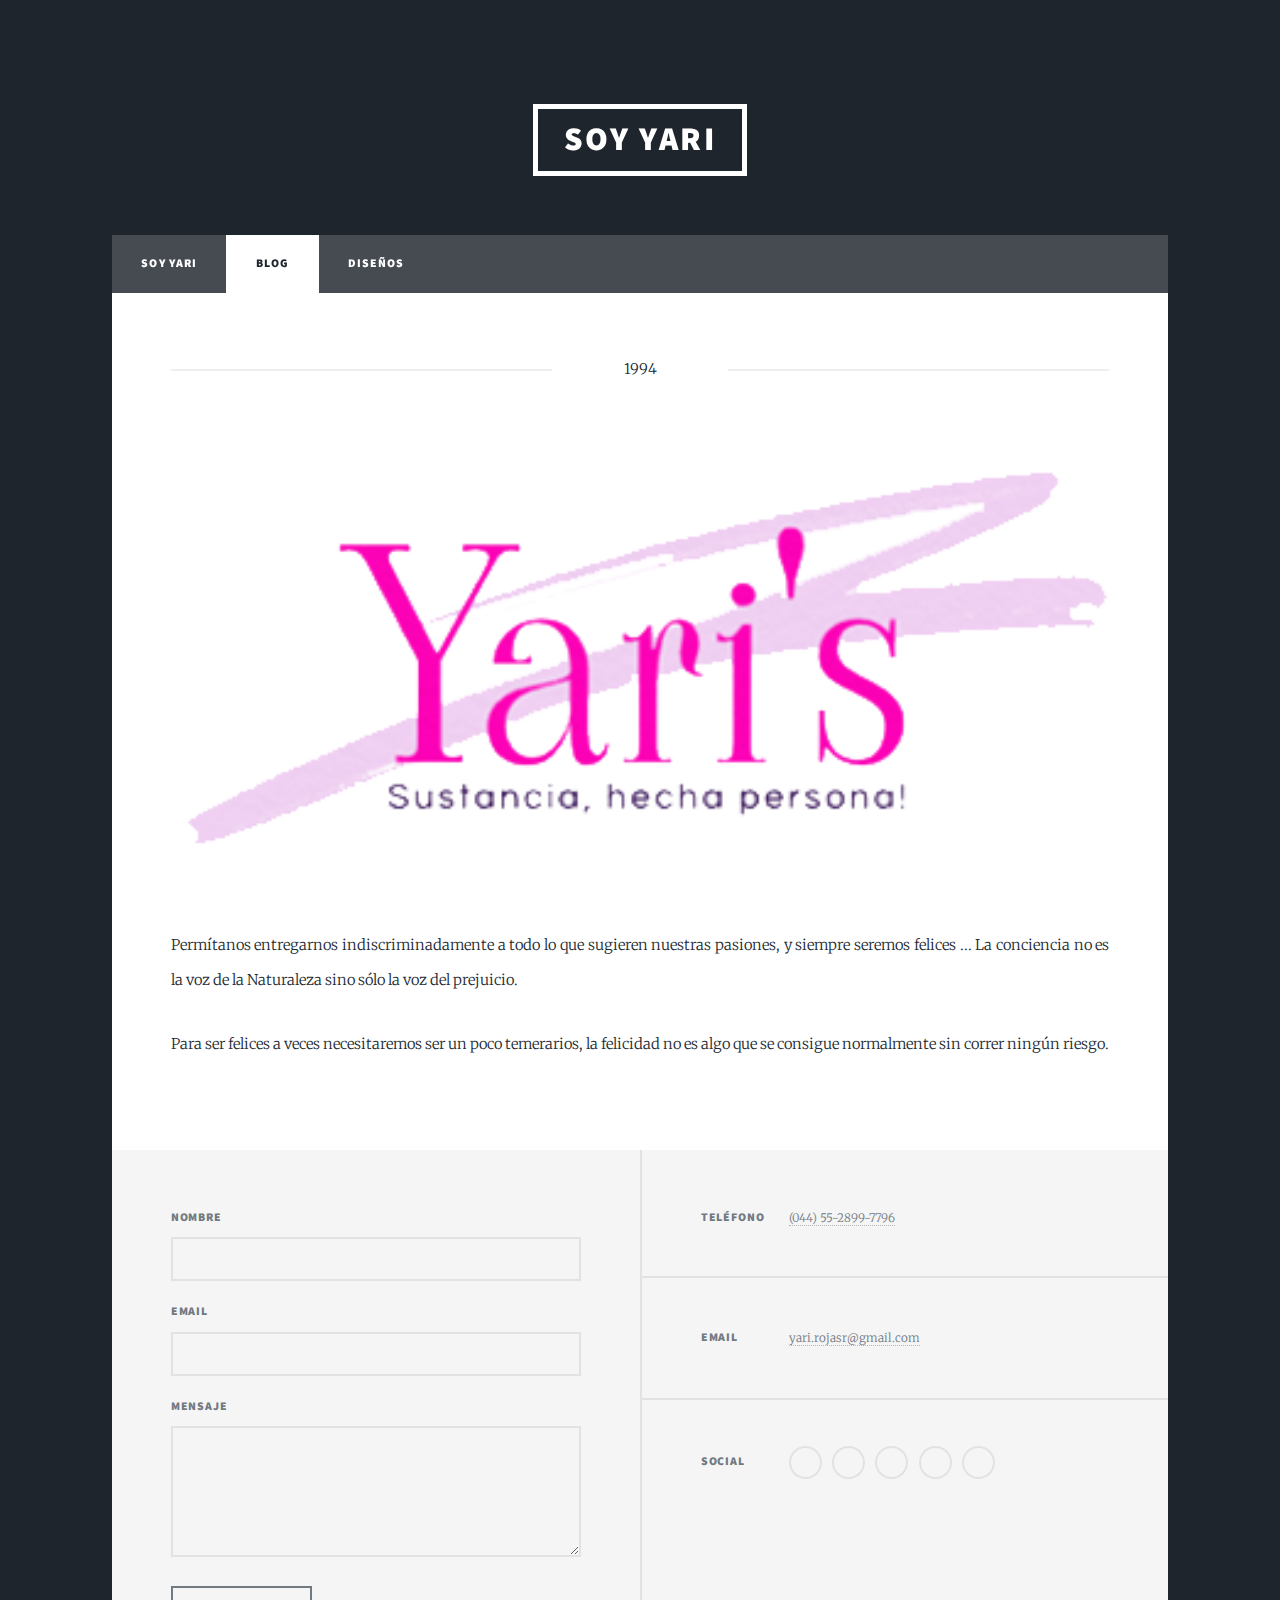
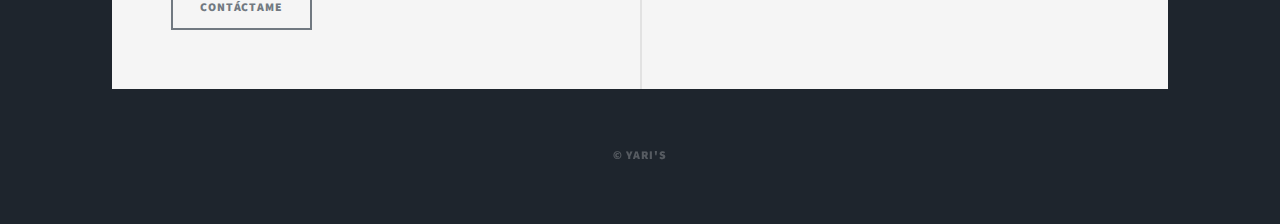
==== blog.html @ fb53e7fd "Add files via upload" ====
<!DOCTYPE HTML>
<html>
	<head>
		<title>Soy Yari</title>
		<meta charset="utf-8" />
		<meta name="viewport" content="width=device-width, initial-scale=1, user-scalable=no" />
		<link rel="stylesheet" href="assets/css/main.css" />
		<noscript><link rel="stylesheet" href="assets/css/noscript.css" /></noscript>
	</head>
	<body class="is-preload">

		<!-- Wrapper -->
			<div id="wrapper">

				<!-- Header -->
					<header id="header">
						<a href="index.html" class="logo">Soy Yari</a>
					</header>

				<!-- Nav -->
					<nav id="nav">
						<ul class="links">
							<li><a href="index.html">Soy Yari</a></li>
							<li class="active"><a href="blog.html">Blog</a></li>
							<li><a href="diseños.html">Diseños</a></li>
						</ul>
						<ul class="icons">
							<li><a href="https://www.instagram.com/rjs_yarii/" class="icon brands alt fa-instagram"><span class="label">Instagram</span></a></li>
							<li><a href="https://github.com/YariRojas" class="icon brands alt fa-github"><span class="label">GitHub</span></a></li>
							<li><a href=" https://wa.me/qr/IDJ75SAWPTVLC1" class="icon brands alt fa-whatsapp"><span class="label">WhatsApp</span></a></li>
						</ul>
					</nav>

				<!-- Main -->
					<div id="main">

						<!-- Post -->
							<section class="post">
								<header class="major">
									<span class="date">1994</span>
									</header>
								<div class="image main"><img src="./images/yaris logo.png" alt="" /></div>
								<p> Permítanos entregarnos indiscriminadamente a todo lo que sugieren nuestras pasiones, y siempre seremos felices ... La conciencia no es la voz de la Naturaleza sino sólo la voz del prejuicio.</p>
								<p>Para ser felices a veces necesitaremos ser un poco temerarios, la felicidad no es algo que se consigue normalmente sin correr ningún riesgo.</p>
							</section>

					</div>

<!-- Footer -->
<footer id="footer">
	<section>
		<form method="post" action="#">
			<div class="fields">
				<div class="field">
					<label for="name">Nombre</label>
					<input type="text" name="name" id="name" />
				</div>
				<div class="field">
					<label for="email">Email</label>
					<input type="text" name="email" id="email" />
				</div>
				<div class="field">
					<label for="message">Mensaje</label>
					<textarea name="message" id="message" rows="3"></textarea>
				</div>
			</div>
			<ul class="actions">
				<li><input type="submit" value="Contáctame" /></li>
			</ul>
		</form>
	</section>
	<section class="split contact">
		<section class="alt">
			<h3>Teléfono</h3>
			<p><a href="https://wa.me/qr/IDJ75SAWPTVLC1">(044) 55-2899-7796</a></p>
		</section>
		<section>
			<h3>Email</h3>
			<p><a href="#">yari.rojasr@gmail.com</a></p>
		</section>
		<section>
			<h3>Social</h3>
			<ul class="icons alt">
				<li><a href="https://twitter.com/RjsYarii?t=cbR0W4nwHqEudEs9eRpXYw&s=08 " class="icon brands alt fa-twitter"><span class="label">Twitter</span></a></li>
				<li><a href="https://www.facebook.com/YariRjs/" class="icon brands alt fa-facebook-f"><span class="label">Facebook</span></a></li>
				<li><a href="https://www.instagram.com/rjs_yarii/" class="icon brands alt fa-instagram"><span class="label">Instagram</span></a></li>
				<li><a href="https://github.com/YariRojas" class="icon brands alt fa-github"><span class="label">GitHub</span></a></li>
				<li><a href="https://www.linkedin.com/in/yaritza-lizzet-rojas-rojas-984300281/" class="icon brands alt fa-linkedin"><span class="label">LinkedIn</span></a></li>
			</ul>
		</section>
	</section>
</footer>

<!-- Copyright -->
<div id="copyright">
	<ul><li>&copy; Yari's</li></ul>
</div>

</div>

		<!-- Scripts -->
			<script src="assets/js/jquery.min.js"></script>
			<script src="assets/js/jquery.scrollex.min.js"></script>
			<script src="assets/js/jquery.scrolly.min.js"></script>
			<script src="assets/js/browser.min.js"></script>
			<script src="assets/js/breakpoints.min.js"></script>
			<script src="assets/js/util.js"></script>
			<script src="assets/js/main.js"></script>

	</body>
</html>
---- assets/css/main.css ----
@import url(fontawesome-all.min.css);
@import url("https://fonts.googleapis.com/css?family=Merriweather:300,700,300italic,700italic|Source+Sans+Pro:900");


html, body, div, span, applet, object,
iframe, h1, h2, h3, h4, h5, h6, p, blockquote,
pre, a, abbr, acronym, address, big, cite,
code, del, dfn, em, img, ins, kbd, q, s, samp,
small, strike, strong, sub, sup, tt, var, b,
u, i, center, dl, dt, dd, ol, ul, li, fieldset,
form, label, legend, table, caption, tbody,
tfoot, thead, tr, th, td, article, aside,
canvas, details, embed, figure, figcaption,
footer, header, hgroup, menu, nav, output, ruby,
section, summary, time, mark, audio, video {
	margin: 0;
	padding: 0;
	border: 0;
	font-size: 100%;
	font: inherit;
	vertical-align: baseline;}

article, aside, details, figcaption, figure,
footer, header, hgroup, menu, nav, section {
	display: block;}

body {
	line-height: 1;
}

ol, ul {
	list-style: none;
}

blockquote, q {
	quotes: none;
}

	blockquote:before, blockquote:after, q:before, q:after {
		content: '';
		content: none;
	}

table {
	border-collapse: collapse;
	border-spacing: 0;
}

body {
	-webkit-text-size-adjust: none;
}

mark {
	background-color: transparent;
	color: inherit;
}

input::-moz-focus-inner {
	border: 0;
	padding: 0;
}

input, select, textarea {
	-moz-appearance: none;
	-webkit-appearance: none;
	-ms-appearance: none;
	appearance: none;
}

/* Basic */

	@-ms-viewport {
		width: device-width;
	}

	body {
		-ms-overflow-style: scrollbar;
	}

	@media screen and (max-width: 480px) {

		html, body {
			min-width: 320px;
		}

	}

	html {
		box-sizing: border-box;
	}

	*, *:before, *:after {
		box-sizing: inherit;
	}

	body {
		background-color: #1e252d;
	}

		body.is-preload *, body.is-preload *:before, body.is-preload *:after {
			-moz-animation: none !important;
			-webkit-animation: none !important;
			-ms-animation: none !important;
			animation: none !important;
			-moz-transition: none !important;
			-webkit-transition: none !important;
			-ms-transition: none !important;
			transition: none !important;
		}

/* Type */

	html {
		font-size: 16pt;
	}

		@media screen and (max-width: 1680px) {

			html {
				font-size: 12pt;
			}

		}

		@media screen and (max-width: 1280px) {

			html {
				font-size: 11pt;
			}

		}

		@media screen and (max-width: 360px) {

			html {
				font-size: 10pt;
			}

		}

	body {
		color: #212931;
	}

	body, input, select, textarea {
		font-family: "Merriweather", Georgia, serif;
		font-weight: 300;
		font-size: 1rem;
		line-height: 2.375;
	}

	a {
		-moz-transition: color 0.2s ease-in-out, background-color 0.2s ease-in-out, border-color 0.2s ease-in-out, box-shadow 0.2s ease-in-out;
		-webkit-transition: color 0.2s ease-in-out, background-color 0.2s ease-in-out, border-color 0.2s ease-in-out, box-shadow 0.2s ease-in-out;
		-ms-transition: color 0.2s ease-in-out, background-color 0.2s ease-in-out, border-color 0.2s ease-in-out, box-shadow 0.2s ease-in-out;
		transition: color 0.2s ease-in-out, background-color 0.2s ease-in-out, border-color 0.2s ease-in-out, box-shadow 0.2s ease-in-out;
		border-bottom: dotted 1px;
		text-decoration: none;
	}

		a:hover {
			border-bottom-color: transparent;
		}

	strong, b {
		font-weight: 600;
	}

	em, i {
		font-style: italic;
	}

	p {
		text-align: justify;
		margin: 0 0 2rem 0;
	}

	h1, h2, h3, h4, h5, h6 {
		font-family: "Source Sans Pro", Helvetica, sans-serif;
		font-weight: 900;
		line-height: 1.5;
		letter-spacing: 0.075em;
		text-transform: uppercase;
		margin: 0 0 1rem 0;
	}

		h1 a, h2 a, h3 a, h4 a, h5 a, h6 a {
			border-bottom: 0;
			color: inherit;
			text-decoration: none;
		}

	h1 {
		font-size: 4rem;
		line-height: 1.1;
		margin: 0 0 2rem 0;
	}

	h2 {
		font-size: 1.75rem;
		line-height: 1.3;
		margin: 0 0 1.5rem 0;
	}

	h3 {
		font-size: 1.25rem;
		margin: 0 0 1.5rem 0;
	}

	h4 {
		font-size: 1rem;
	}

	h5 {
		font-size: 0.9rem;
	}

	h6 {
		font-size: 0.8rem;
	}

	sub {
		font-size: 0.8rem;
		position: relative;
		top: 0.5rem;
	}

	sup {
		font-size: 0.8rem;
		position: relative;
		top: -0.5rem;
	}

	blockquote {
		border-left: solid 4px;
		font-style: italic;
		margin: 0 0 2rem 0;
		padding: 0.5rem 0 0.5rem 2rem;
	}

	code {
		border: solid 2px;
		font-family: "Courier New", monospace;
		font-size: 0.9rem;
		margin: 0 0.25rem;
		padding: 0.25rem 0.65rem;
	}

	pre {
		-webkit-overflow-scrolling: touch;
		font-family: "Courier New", monospace;
		font-size: 0.9rem;
		margin: 0 0 2rem 0;
	}

		pre code {
			display: block;
			line-height: 1.75;
			padding: 1rem 1.5rem;
			overflow-x: auto;
		}

	hr {
		border: 0;
		border-bottom: solid 2px;
		margin: 3rem 0;
	}

		hr.major {
			margin: 5rem 0;
		}

	.align-left {
		text-align: left;
	}

	.align-center {
		text-align: center;
	}

	.align-right {
		text-align: right;
	}

	input, select, textarea {
		color: #212931;
	}

	a {
		color: #212931;
		border-bottom-color: rgba(33, 41, 49, 0.5);
	}

		a:hover {
			border-bottom-color: transparent;
			color: #18bfef !important;
		}

	strong, b {
		color: #212931;
	}

	h1, h2, h3, h4, h5, h6 {
		color: #212931;
	}

	blockquote {
		border-left-color: #eeeeee;
	}

	code {
		background: rgba(220, 220, 220, 0.25);
		border-color: #eeeeee;
	}

	hr {
		border-bottom-color: #eeeeee;
	}

/* Row */

	.row {
		display: flex;
		flex-wrap: wrap;
		box-sizing: border-box;
		align-items: stretch;
	}

		.row > * {
			box-sizing: border-box;
		}

		.row.gtr-uniform > * > :last-child {
			margin-bottom: 0;
		}

		.row.aln-left {
			justify-content: flex-start;
		}

		.row.aln-center {
			justify-content: center;
		}

		.row.aln-right {
			justify-content: flex-end;
		}

		.row.aln-top {
			align-items: flex-start;
		}

		.row.aln-middle {
			align-items: center;
		}

		.row.aln-bottom {
			align-items: flex-end;
		}

		.row > .imp {
			order: -1;
		}

		.row > .col-1 {
			width: 8.33333%;
		}

		.row > .off-1 {
			margin-left: 8.33333%;
		}

		.row > .col-2 {
			width: 16.66667%;
		}

		.row > .off-2 {
			margin-left: 16.66667%;
		}

		.row > .col-3 {
			width: 25%;
		}

		.row > .off-3 {
			margin-left: 25%;
		}

		.row > .col-4 {
			width: 33.33333%;
		}

		.row > .off-4 {
			margin-left: 33.33333%;
		}

		.row > .col-5 {
			width: 41.66667%;
		}

		.row > .off-5 {
			margin-left: 41.66667%;
		}

		.row > .col-6 {
			width: 50%;
		}

		.row > .off-6 {
			margin-left: 50%;
		}

		.row > .col-7 {
			width: 58.33333%;
		}

		.row > .off-7 {
			margin-left: 58.33333%;
		}

		.row > .col-8 {
			width: 66.66667%;
		}

		.row > .off-8 {
			margin-left: 66.66667%;
		}

		.row > .col-9 {
			width: 75%;
		}

		.row > .off-9 {
			margin-left: 75%;
		}

		.row > .col-10 {
			width: 83.33333%;
		}

		.row > .off-10 {
			margin-left: 83.33333%;
		}

		.row > .col-11 {
			width: 91.66667%;
		}

		.row > .off-11 {
			margin-left: 91.66667%;
		}

		.row > .col-12 {
			width: 100%;
		}

		.row > .off-12 {
			margin-left: 100%;
		}

		.row.gtr-0 {
			margin-top: 0;
			margin-left: 0rem;
		}

			.row.gtr-0 > * {
				padding: 0 0 0 0rem;
			}

			.row.gtr-0.gtr-uniform {
				margin-top: 0rem;
			}

				.row.gtr-0.gtr-uniform > * {
					padding-top: 0rem;
				}

		.row.gtr-25 {
			margin-top: 0;
			margin-left: -0.375rem;
		}

			.row.gtr-25 > * {
				padding: 0 0 0 0.375rem;
			}

			.row.gtr-25.gtr-uniform {
				margin-top: -0.375rem;
			}

				.row.gtr-25.gtr-uniform > * {
					padding-top: 0.375rem;
				}

		.row.gtr-50 {
			margin-top: 0;
			margin-left: -0.75rem;
		}

			.row.gtr-50 > * {
				padding: 0 0 0 0.75rem;
			}

			.row.gtr-50.gtr-uniform {
				margin-top: -0.75rem;
			}

				.row.gtr-50.gtr-uniform > * {
					padding-top: 0.75rem;
				}

		.row {
			margin-top: 0;
			margin-left: -1.5rem;
		}

			.row > * {
				padding: 0 0 0 1.5rem;
			}

			.row.gtr-uniform {
				margin-top: -1.5rem;
			}

				.row.gtr-uniform > * {
					padding-top: 1.5rem;
				}

		.row.gtr-150 {
			margin-top: 0;
			margin-left: -2.25rem;
		}

			.row.gtr-150 > * {
				padding: 0 0 0 2.25rem;
			}

			.row.gtr-150.gtr-uniform {
				margin-top: -2.25rem;
			}

				.row.gtr-150.gtr-uniform > * {
					padding-top: 2.25rem;
				}

		.row.gtr-200 {
			margin-top: 0;
			margin-left: -3rem;
		}

			.row.gtr-200 > * {
				padding: 0 0 0 3rem;
			}

			.row.gtr-200.gtr-uniform {
				margin-top: -3rem;
			}

				.row.gtr-200.gtr-uniform > * {
					padding-top: 3rem;
				}

		@media screen and (max-width: 1680px) {

			.row {
				display: flex;
				flex-wrap: wrap;
				box-sizing: border-box;
				align-items: stretch;
			}

				.row > * {
					box-sizing: border-box;
				}

				.row.gtr-uniform > * > :last-child {
					margin-bottom: 0;
				}

				.row.aln-left {
					justify-content: flex-start;
				}

				.row.aln-center {
					justify-content: center;
				}

				.row.aln-right {
					justify-content: flex-end;
				}

				.row.aln-top {
					align-items: flex-start;
				}

				.row.aln-middle {
					align-items: center;
				}

				.row.aln-bottom {
					align-items: flex-end;
				}

				.row > .imp-xlarge {
					order: -1;
				}

				.row > .col-1-xlarge {
					width: 8.33333%;
				}

				.row > .off-1-xlarge {
					margin-left: 8.33333%;
				}

				.row > .col-2-xlarge {
					width: 16.66667%;
				}

				.row > .off-2-xlarge {
					margin-left: 16.66667%;
				}

				.row > .col-3-xlarge {
					width: 25%;
				}

				.row > .off-3-xlarge {
					margin-left: 25%;
				}

				.row > .col-4-xlarge {
					width: 33.33333%;
				}

				.row > .off-4-xlarge {
					margin-left: 33.33333%;
				}

				.row > .col-5-xlarge {
					width: 41.66667%;
				}

				.row > .off-5-xlarge {
					margin-left: 41.66667%;
				}

				.row > .col-6-xlarge {
					width: 50%;
				}

				.row > .off-6-xlarge {
					margin-left: 50%;
				}

				.row > .col-7-xlarge {
					width: 58.33333%;
				}

				.row > .off-7-xlarge {
					margin-left: 58.33333%;
				}

				.row > .col-8-xlarge {
					width: 66.66667%;
				}

				.row > .off-8-xlarge {
					margin-left: 66.66667%;
				}

				.row > .col-9-xlarge {
					width: 75%;
				}

				.row > .off-9-xlarge {
					margin-left: 75%;
				}

				.row > .col-10-xlarge {
					width: 83.33333%;
				}

				.row > .off-10-xlarge {
					margin-left: 83.33333%;
				}

				.row > .col-11-xlarge {
					width: 91.66667%;
				}

				.row > .off-11-xlarge {
					margin-left: 91.66667%;
				}

				.row > .col-12-xlarge {
					width: 100%;
				}

				.row > .off-12-xlarge {
					margin-left: 100%;
				}

				.row.gtr-0 {
					margin-top: 0;
					margin-left: 0rem;
				}

					.row.gtr-0 > * {
						padding: 0 0 0 0rem;
					}

					.row.gtr-0.gtr-uniform {
						margin-top: 0rem;
					}

						.row.gtr-0.gtr-uniform > * {
							padding-top: 0rem;
						}

				.row.gtr-25 {
					margin-top: 0;
					margin-left: -0.375rem;
				}

					.row.gtr-25 > * {
						padding: 0 0 0 0.375rem;
					}

					.row.gtr-25.gtr-uniform {
						margin-top: -0.375rem;
					}

						.row.gtr-25.gtr-uniform > * {
							padding-top: 0.375rem;
						}

				.row.gtr-50 {
					margin-top: 0;
					margin-left: -0.75rem;
				}

					.row.gtr-50 > * {
						padding: 0 0 0 0.75rem;
					}

					.row.gtr-50.gtr-uniform {
						margin-top: -0.75rem;
					}

						.row.gtr-50.gtr-uniform > * {
							padding-top: 0.75rem;
						}

				.row {
					margin-top: 0;
					margin-left: -1.5rem;
				}

					.row > * {
						padding: 0 0 0 1.5rem;
					}

					.row.gtr-uniform {
						margin-top: -1.5rem;
					}

						.row.gtr-uniform > * {
							padding-top: 1.5rem;
						}

				.row.gtr-150 {
					margin-top: 0;
					margin-left: -2.25rem;
				}

					.row.gtr-150 > * {
						padding: 0 0 0 2.25rem;
					}

					.row.gtr-150.gtr-uniform {
						margin-top: -2.25rem;
					}

						.row.gtr-150.gtr-uniform > * {
							padding-top: 2.25rem;
						}

				.row.gtr-200 {
					margin-top: 0;
					margin-left: -3rem;
				}

					.row.gtr-200 > * {
						padding: 0 0 0 3rem;
					}

					.row.gtr-200.gtr-uniform {
						margin-top: -3rem;
					}

						.row.gtr-200.gtr-uniform > * {
							padding-top: 3rem;
						}

		}

		@media screen and (max-width: 1280px) {

			.row {
				display: flex;
				flex-wrap: wrap;
				box-sizing: border-box;
				align-items: stretch;
			}

				.row > * {
					box-sizing: border-box;
				}

				.row.gtr-uniform > * > :last-child {
					margin-bottom: 0;
				}

				.row.aln-left {
					justify-content: flex-start;
				}

				.row.aln-center {
					justify-content: center;
				}

				.row.aln-right {
					justify-content: flex-end;
				}

				.row.aln-top {
					align-items: flex-start;
				}

				.row.aln-middle {
					align-items: center;
				}

				.row.aln-bottom {
					align-items: flex-end;
				}

				.row > .imp-large {
					order: -1;
				}

				.row > .col-1-large {
					width: 8.33333%;
				}

				.row > .off-1-large {
					margin-left: 8.33333%;
				}

				.row > .col-2-large {
					width: 16.66667%;
				}

				.row > .off-2-large {
					margin-left: 16.66667%;
				}

				.row > .col-3-large {
					width: 25%;
				}

				.row > .off-3-large {
					margin-left: 25%;
				}

				.row > .col-4-large {
					width: 33.33333%;
				}

				.row > .off-4-large {
					margin-left: 33.33333%;
				}

				.row > .col-5-large {
					width: 41.66667%;
				}

				.row > .off-5-large {
					margin-left: 41.66667%;
				}

				.row > .col-6-large {
					width: 50%;
				}

				.row > .off-6-large {
					margin-left: 50%;
				}

				.row > .col-7-large {
					width: 58.33333%;
				}

				.row > .off-7-large {
					margin-left: 58.33333%;
				}

				.row > .col-8-large {
					width: 66.66667%;
				}

				.row > .off-8-large {
					margin-left: 66.66667%;
				}

				.row > .col-9-large {
					width: 75%;
				}

				.row > .off-9-large {
					margin-left: 75%;
				}

				.row > .col-10-large {
					width: 83.33333%;
				}

				.row > .off-10-large {
					margin-left: 83.33333%;
				}

				.row > .col-11-large {
					width: 91.66667%;
				}

				.row > .off-11-large {
					margin-left: 91.66667%;
				}

				.row > .col-12-large {
					width: 100%;
				}

				.row > .off-12-large {
					margin-left: 100%;
				}

				.row.gtr-0 {
					margin-top: 0;
					margin-left: 0rem;
				}

					.row.gtr-0 > * {
						padding: 0 0 0 0rem;
					}

					.row.gtr-0.gtr-uniform {
						margin-top: 0rem;
					}

						.row.gtr-0.gtr-uniform > * {
							padding-top: 0rem;
						}

				.row.gtr-25 {
					margin-top: 0;
					margin-left: -0.375rem;
				}

					.row.gtr-25 > * {
						padding: 0 0 0 0.375rem;
					}

					.row.gtr-25.gtr-uniform {
						margin-top: -0.375rem;
					}

						.row.gtr-25.gtr-uniform > * {
							padding-top: 0.375rem;
						}

				.row.gtr-50 {
					margin-top: 0;
					margin-left: -0.75rem;
				}

					.row.gtr-50 > * {
						padding: 0 0 0 0.75rem;
					}

					.row.gtr-50.gtr-uniform {
						margin-top: -0.75rem;
					}

						.row.gtr-50.gtr-uniform > * {
							padding-top: 0.75rem;
						}

				.row {
					margin-top: 0;
					margin-left: -1.5rem;
				}

					.row > * {
						padding: 0 0 0 1.5rem;
					}

					.row.gtr-uniform {
						margin-top: -1.5rem;
					}

						.row.gtr-uniform > * {
							padding-top: 1.5rem;
						}

				.row.gtr-150 {
					margin-top: 0;
					margin-left: -2.25rem;
				}

					.row.gtr-150 > * {
						padding: 0 0 0 2.25rem;
					}

					.row.gtr-150.gtr-uniform {
						margin-top: -2.25rem;
					}

						.row.gtr-150.gtr-uniform > * {
							padding-top: 2.25rem;
						}

				.row.gtr-200 {
					margin-top: 0;
					margin-left: -3rem;
				}

					.row.gtr-200 > * {
						padding: 0 0 0 3rem;
					}

					.row.gtr-200.gtr-uniform {
						margin-top: -3rem;
					}

						.row.gtr-200.gtr-uniform > * {
							padding-top: 3rem;
						}

		}

		@media screen and (max-width: 980px) {

			.row {
				display: flex;
				flex-wrap: wrap;
				box-sizing: border-box;
				align-items: stretch;
			}

				.row > * {
					box-sizing: border-box;
				}

				.row.gtr-uniform > * > :last-child {
					margin-bottom: 0;
				}

				.row.aln-left {
					justify-content: flex-start;
				}

				.row.aln-center {
					justify-content: center;
				}

				.row.aln-right {
					justify-content: flex-end;
				}

				.row.aln-top {
					align-items: flex-start;
				}

				.row.aln-middle {
					align-items: center;
				}

				.row.aln-bottom {
					align-items: flex-end;
				}

				.row > .imp-medium {
					order: -1;
				}

				.row > .col-1-medium {
					width: 8.33333%;
				}

				.row > .off-1-medium {
					margin-left: 8.33333%;
				}

				.row > .col-2-medium {
					width: 16.66667%;
				}

				.row > .off-2-medium {
					margin-left: 16.66667%;
				}

				.row > .col-3-medium {
					width: 25%;
				}

				.row > .off-3-medium {
					margin-left: 25%;
				}

				.row > .col-4-medium {
					width: 33.33333%;
				}

				.row > .off-4-medium {
					margin-left: 33.33333%;
				}

				.row > .col-5-medium {
					width: 41.66667%;
				}

				.row > .off-5-medium {
					margin-left: 41.66667%;
				}

				.row > .col-6-medium {
					width: 50%;
				}

				.row > .off-6-medium {
					margin-left: 50%;
				}

				.row > .col-7-medium {
					width: 58.33333%;
				}

				.row > .off-7-medium {
					margin-left: 58.33333%;
				}

				.row > .col-8-medium {
					width: 66.66667%;
				}

				.row > .off-8-medium {
					margin-left: 66.66667%;
				}

				.row > .col-9-medium {
					width: 75%;
				}

				.row > .off-9-medium {
					margin-left: 75%;
				}

				.row > .col-10-medium {
					width: 83.33333%;
				}

				.row > .off-10-medium {
					margin-left: 83.33333%;
				}

				.row > .col-11-medium {
					width: 91.66667%;
				}

				.row > .off-11-medium {
					margin-left: 91.66667%;
				}

				.row > .col-12-medium {
					width: 100%;
				}

				.row > .off-12-medium {
					margin-left: 100%;
				}

				.row.gtr-0 {
					margin-top: 0;
					margin-left: 0rem;
				}

					.row.gtr-0 > * {
						padding: 0 0 0 0rem;
					}

					.row.gtr-0.gtr-uniform {
						margin-top: 0rem;
					}

						.row.gtr-0.gtr-uniform > * {
							padding-top: 0rem;
						}

				.row.gtr-25 {
					margin-top: 0;
					margin-left: -0.375rem;
				}

					.row.gtr-25 > * {
						padding: 0 0 0 0.375rem;
					}

					.row.gtr-25.gtr-uniform {
						margin-top: -0.375rem;
					}

						.row.gtr-25.gtr-uniform > * {
							padding-top: 0.375rem;
						}

				.row.gtr-50 {
					margin-top: 0;
					margin-left: -0.75rem;
				}

					.row.gtr-50 > * {
						padding: 0 0 0 0.75rem;
					}

					.row.gtr-50.gtr-uniform {
						margin-top: -0.75rem;
					}

						.row.gtr-50.gtr-uniform > * {
							padding-top: 0.75rem;
						}

				.row {
					margin-top: 0;
					margin-left: -1.5rem;
				}

					.row > * {
						padding: 0 0 0 1.5rem;
					}

					.row.gtr-uniform {
						margin-top: -1.5rem;
					}

						.row.gtr-uniform > * {
							padding-top: 1.5rem;
						}

				.row.gtr-150 {
					margin-top: 0;
					margin-left: -2.25rem;
				}

					.row.gtr-150 > * {
						padding: 0 0 0 2.25rem;
					}

					.row.gtr-150.gtr-uniform {
						margin-top: -2.25rem;
					}

						.row.gtr-150.gtr-uniform > * {
							padding-top: 2.25rem;
						}

				.row.gtr-200 {
					margin-top: 0;
					margin-left: -3rem;
				}

					.row.gtr-200 > * {
						padding: 0 0 0 3rem;
					}

					.row.gtr-200.gtr-uniform {
						margin-top: -3rem;
					}

						.row.gtr-200.gtr-uniform > * {
							padding-top: 3rem;
						}

		}

		@media screen and (max-width: 736px) {

			.row {
				display: flex;
				flex-wrap: wrap;
				box-sizing: border-box;
				align-items: stretch;
			}

				.row > * {
					box-sizing: border-box;
				}

				.row.gtr-uniform > * > :last-child {
					margin-bottom: 0;
				}

				.row.aln-left {
					justify-content: flex-start;
				}

				.row.aln-center {
					justify-content: center;
				}

				.row.aln-right {
					justify-content: flex-end;
				}

				.row.aln-top {
					align-items: flex-start;
				}

				.row.aln-middle {
					align-items: center;
				}

				.row.aln-bottom {
					align-items: flex-end;
				}

				.row > .imp-small {
					order: -1;
				}

				.row > .col-1-small {
					width: 8.33333%;
				}

				.row > .off-1-small {
					margin-left: 8.33333%;
				}

				.row > .col-2-small {
					width: 16.66667%;
				}

				.row > .off-2-small {
					margin-left: 16.66667%;
				}

				.row > .col-3-small {
					width: 25%;
				}

				.row > .off-3-small {
					margin-left: 25%;
				}

				.row > .col-4-small {
					width: 33.33333%;
				}

				.row > .off-4-small {
					margin-left: 33.33333%;
				}

				.row > .col-5-small {
					width: 41.66667%;
				}

				.row > .off-5-small {
					margin-left: 41.66667%;
				}

				.row > .col-6-small {
					width: 50%;
				}

				.row > .off-6-small {
					margin-left: 50%;
				}

				.row > .col-7-small {
					width: 58.33333%;
				}

				.row > .off-7-small {
					margin-left: 58.33333%;
				}

				.row > .col-8-small {
					width: 66.66667%;
				}

				.row > .off-8-small {
					margin-left: 66.66667%;
				}

				.row > .col-9-small {
					width: 75%;
				}

				.row > .off-9-small {
					margin-left: 75%;
				}

				.row > .col-10-small {
					width: 83.33333%;
				}

				.row > .off-10-small {
					margin-left: 83.33333%;
				}

				.row > .col-11-small {
					width: 91.66667%;
				}

				.row > .off-11-small {
					margin-left: 91.66667%;
				}

				.row > .col-12-small {
					width: 100%;
				}

				.row > .off-12-small {
					margin-left: 100%;
				}

				.row.gtr-0 {
					margin-top: 0;
					margin-left: 0rem;
				}

					.row.gtr-0 > * {
						padding: 0 0 0 0rem;
					}

					.row.gtr-0.gtr-uniform {
						margin-top: 0rem;
					}

						.row.gtr-0.gtr-uniform > * {
							padding-top: 0rem;
						}

				.row.gtr-25 {
					margin-top: 0;
					margin-left: -0.375rem;
				}

					.row.gtr-25 > * {
						padding: 0 0 0 0.375rem;
					}

					.row.gtr-25.gtr-uniform {
						margin-top: -0.375rem;
					}

						.row.gtr-25.gtr-uniform > * {
							padding-top: 0.375rem;
						}

				.row.gtr-50 {
					margin-top: 0;
					margin-left: -0.75rem;
				}

					.row.gtr-50 > * {
						padding: 0 0 0 0.75rem;
					}

					.row.gtr-50.gtr-uniform {
						margin-top: -0.75rem;
					}

						.row.gtr-50.gtr-uniform > * {
							padding-top: 0.75rem;
						}

				.row {
					margin-top: 0;
					margin-left: -1.5rem;
				}

					.row > * {
						padding: 0 0 0 1.5rem;
					}

					.row.gtr-uniform {
						margin-top: -1.5rem;
					}

						.row.gtr-uniform > * {
							padding-top: 1.5rem;
						}

				.row.gtr-150 {
					margin-top: 0;
					margin-left: -2.25rem;
				}

					.row.gtr-150 > * {
						padding: 0 0 0 2.25rem;
					}

					.row.gtr-150.gtr-uniform {
						margin-top: -2.25rem;
					}

						.row.gtr-150.gtr-uniform > * {
							padding-top: 2.25rem;
						}

				.row.gtr-200 {
					margin-top: 0;
					margin-left: -3rem;
				}

					.row.gtr-200 > * {
						padding: 0 0 0 3rem;
					}

					.row.gtr-200.gtr-uniform {
						margin-top: -3rem;
					}

						.row.gtr-200.gtr-uniform > * {
							padding-top: 3rem;
						}

		}

		@media screen and (max-width: 480px) {

			.row {
				display: flex;
				flex-wrap: wrap;
				box-sizing: border-box;
				align-items: stretch;
			}

				.row > * {
					box-sizing: border-box;
				}

				.row.gtr-uniform > * > :last-child {
					margin-bottom: 0;
				}

				.row.aln-left {
					justify-content: flex-start;
				}

				.row.aln-center {
					justify-content: center;
				}

				.row.aln-right {
					justify-content: flex-end;
				}

				.row.aln-top {
					align-items: flex-start;
				}

				.row.aln-middle {
					align-items: center;
				}

				.row.aln-bottom {
					align-items: flex-end;
				}

				.row > .imp-xsmall {
					order: -1;
				}

				.row > .col-1-xsmall {
					width: 8.33333%;
				}

				.row > .off-1-xsmall {
					margin-left: 8.33333%;
				}

				.row > .col-2-xsmall {
					width: 16.66667%;
				}

				.row > .off-2-xsmall {
					margin-left: 16.66667%;
				}

				.row > .col-3-xsmall {
					width: 25%;
				}

				.row > .off-3-xsmall {
					margin-left: 25%;
				}

				.row > .col-4-xsmall {
					width: 33.33333%;
				}

				.row > .off-4-xsmall {
					margin-left: 33.33333%;
				}

				.row > .col-5-xsmall {
					width: 41.66667%;
				}

				.row > .off-5-xsmall {
					margin-left: 41.66667%;
				}

				.row > .col-6-xsmall {
					width: 50%;
				}

				.row > .off-6-xsmall {
					margin-left: 50%;
				}

				.row > .col-7-xsmall {
					width: 58.33333%;
				}

				.row > .off-7-xsmall {
					margin-left: 58.33333%;
				}

				.row > .col-8-xsmall {
					width: 66.66667%;
				}

				.row > .off-8-xsmall {
					margin-left: 66.66667%;
				}

				.row > .col-9-xsmall {
					width: 75%;
				}

				.row > .off-9-xsmall {
					margin-left: 75%;
				}

				.row > .col-10-xsmall {
					width: 83.33333%;
				}

				.row > .off-10-xsmall {
					margin-left: 83.33333%;
				}

				.row > .col-11-xsmall {
					width: 91.66667%;
				}

				.row > .off-11-xsmall {
					margin-left: 91.66667%;
				}

				.row > .col-12-xsmall {
					width: 100%;
				}

				.row > .off-12-xsmall {
					margin-left: 100%;
				}

				.row.gtr-0 {
					margin-top: 0;
					margin-left: 0rem;
				}

					.row.gtr-0 > * {
						padding: 0 0 0 0rem;
					}

					.row.gtr-0.gtr-uniform {
						margin-top: 0rem;
					}

						.row.gtr-0.gtr-uniform > * {
							padding-top: 0rem;
						}

				.row.gtr-25 {
					margin-top: 0;
					margin-left: -0.375rem;
				}

					.row.gtr-25 > * {
						padding: 0 0 0 0.375rem;
					}

					.row.gtr-25.gtr-uniform {
						margin-top: -0.375rem;
					}

						.row.gtr-25.gtr-uniform > * {
							padding-top: 0.375rem;
						}

				.row.gtr-50 {
					margin-top: 0;
					margin-left: -0.75rem;
				}

					.row.gtr-50 > * {
						padding: 0 0 0 0.75rem;
					}

					.row.gtr-50.gtr-uniform {
						margin-top: -0.75rem;
					}

						.row.gtr-50.gtr-uniform > * {
							padding-top: 0.75rem;
						}

				.row {
					margin-top: 0;
					margin-left: -1.5rem;
				}

					.row > * {
						padding: 0 0 0 1.5rem;
					}

					.row.gtr-uniform {
						margin-top: -1.5rem;
					}

						.row.gtr-uniform > * {
							padding-top: 1.5rem;
						}

				.row.gtr-150 {
					margin-top: 0;
					margin-left: -2.25rem;
				}

					.row.gtr-150 > * {
						padding: 0 0 0 2.25rem;
					}

					.row.gtr-150.gtr-uniform {
						margin-top: -2.25rem;
					}

						.row.gtr-150.gtr-uniform > * {
							padding-top: 2.25rem;
						}

				.row.gtr-200 {
					margin-top: 0;
					margin-left: -3rem;
				}

					.row.gtr-200 > * {
						padding: 0 0 0 3rem;
					}

					.row.gtr-200.gtr-uniform {
						margin-top: -3rem;
					}

						.row.gtr-200.gtr-uniform > * {
							padding-top: 3rem;
						}

		}

		@media screen and (max-width: 360px) {

			.row {
				display: flex;
				flex-wrap: wrap;
				box-sizing: border-box;
				align-items: stretch;
			}

				.row > * {
					box-sizing: border-box;
				}

				.row.gtr-uniform > * > :last-child {
					margin-bottom: 0;
				}

				.row.aln-left {
					justify-content: flex-start;
				}

				.row.aln-center {
					justify-content: center;
				}

				.row.aln-right {
					justify-content: flex-end;
				}

				.row.aln-top {
					align-items: flex-start;
				}

				.row.aln-middle {
					align-items: center;
				}

				.row.aln-bottom {
					align-items: flex-end;
				}

				.row > .imp-xxsmall {
					order: -1;
				}

				.row > .col-1-xxsmall {
					width: 8.33333%;
				}

				.row > .off-1-xxsmall {
					margin-left: 8.33333%;
				}

				.row > .col-2-xxsmall {
					width: 16.66667%;
				}

				.row > .off-2-xxsmall {
					margin-left: 16.66667%;
				}

				.row > .col-3-xxsmall {
					width: 25%;
				}

				.row > .off-3-xxsmall {
					margin-left: 25%;
				}

				.row > .col-4-xxsmall {
					width: 33.33333%;
				}

				.row > .off-4-xxsmall {
					margin-left: 33.33333%;
				}

				.row > .col-5-xxsmall {
					width: 41.66667%;
				}

				.row > .off-5-xxsmall {
					margin-left: 41.66667%;
				}

				.row > .col-6-xxsmall {
					width: 50%;
				}

				.row > .off-6-xxsmall {
					margin-left: 50%;
				}

				.row > .col-7-xxsmall {
					width: 58.33333%;
				}

				.row > .off-7-xxsmall {
					margin-left: 58.33333%;
				}

				.row > .col-8-xxsmall {
					width: 66.66667%;
				}

				.row > .off-8-xxsmall {
					margin-left: 66.66667%;
				}

				.row > .col-9-xxsmall {
					width: 75%;
				}

				.row > .off-9-xxsmall {
					margin-left: 75%;
				}

				.row > .col-10-xxsmall {
					width: 83.33333%;
				}

				.row > .off-10-xxsmall {
					margin-left: 83.33333%;
				}

				.row > .col-11-xxsmall {
					width: 91.66667%;
				}

				.row > .off-11-xxsmall {
					margin-left: 91.66667%;
				}

				.row > .col-12-xxsmall {
					width: 100%;
				}

				.row > .off-12-xxsmall {
					margin-left: 100%;
				}

				.row.gtr-0 {
					margin-top: 0;
					margin-left: 0rem;
				}

					.row.gtr-0 > * {
						padding: 0 0 0 0rem;
					}

					.row.gtr-0.gtr-uniform {
						margin-top: 0rem;
					}

						.row.gtr-0.gtr-uniform > * {
							padding-top: 0rem;
						}

				.row.gtr-25 {
					margin-top: 0;
					margin-left: -0.375rem;
				}

					.row.gtr-25 > * {
						padding: 0 0 0 0.375rem;
					}

					.row.gtr-25.gtr-uniform {
						margin-top: -0.375rem;
					}

						.row.gtr-25.gtr-uniform > * {
							padding-top: 0.375rem;
						}

				.row.gtr-50 {
					margin-top: 0;
					margin-left: -0.75rem;
				}

					.row.gtr-50 > * {
						padding: 0 0 0 0.75rem;
					}

					.row.gtr-50.gtr-uniform {
						margin-top: -0.75rem;
					}

						.row.gtr-50.gtr-uniform > * {
							padding-top: 0.75rem;
						}

				.row {
					margin-top: 0;
					margin-left: -1.5rem;
				}

					.row > * {
						padding: 0 0 0 1.5rem;
					}

					.row.gtr-uniform {
						margin-top: -1.5rem;
					}

						.row.gtr-uniform > * {
							padding-top: 1.5rem;
						}

				.row.gtr-150 {
					margin-top: 0;
					margin-left: -2.25rem;
				}

					.row.gtr-150 > * {
						padding: 0 0 0 2.25rem;
					}

					.row.gtr-150.gtr-uniform {
						margin-top: -2.25rem;
					}

						.row.gtr-150.gtr-uniform > * {
							padding-top: 2.25rem;
						}

				.row.gtr-200 {
					margin-top: 0;
					margin-left: -3rem;
				}

					.row.gtr-200 > * {
						padding: 0 0 0 3rem;
					}

					.row.gtr-200.gtr-uniform {
						margin-top: -3rem;
					}

						.row.gtr-200.gtr-uniform > * {
							padding-top: 3rem;
						}

		}

/* Box */

	.box {
		border: solid 2px;
		margin-bottom: 2rem;
		padding: 1.5rem;
	}

		.box > :last-child,
		.box > :last-child > :last-child,
		.box > :last-child > :last-child > :last-child {
			margin-bottom: 0;
		}

		.box.alt {
			border: 0;
			border-radius: 0;
			padding: 0;
		}

	.box {
		border-color: #eeeeee;
	}

/* Button */

	input[type="submit"],
	input[type="reset"],
	input[type="button"],
	button,
	.button {
		-moz-appearance: none;
		-webkit-appearance: none;
		-ms-appearance: none;
		appearance: none;
		-moz-transition: background-color 0.2s ease-in-out, box-shadow 0.2s ease-in-out, color 0.2s ease-in-out;
		-webkit-transition: background-color 0.2s ease-in-out, box-shadow 0.2s ease-in-out, color 0.2s ease-in-out;
		-ms-transition: background-color 0.2s ease-in-out, box-shadow 0.2s ease-in-out, color 0.2s ease-in-out;
		transition: background-color 0.2s ease-in-out, box-shadow 0.2s ease-in-out, color 0.2s ease-in-out;
		border: 0;
		border-radius: 0;
		cursor: pointer;
		display: inline-block;
		font-family: "Source Sans Pro", Helvetica, sans-serif;
		font-size: 0.8rem;
		font-weight: 900;
		letter-spacing: 0.075em;
		height: 3rem;
		line-height: 3rem;
		padding: 0 2rem;
		text-align: center;
		text-decoration: none;
		text-transform: uppercase;
		white-space: nowrap;
	}

		input[type="submit"].icon:before,
		input[type="reset"].icon:before,
		input[type="button"].icon:before,
		button.icon:before,
		.button.icon:before {
			margin-right: 0.5rem;
		}

		input[type="submit"].icon.solo,
		input[type="reset"].icon.solo,
		input[type="button"].icon.solo,
		button.icon.solo,
		.button.icon.solo {
			position: relative;
			width: 4rem;
			height: 4rem;
			line-height: 4rem;
			border-radius: 4rem;
			text-indent: 4rem;
			overflow: hidden;
			padding: 0;
			white-space: nowrap;
		}

			input[type="submit"].icon.solo:before,
			input[type="reset"].icon.solo:before,
			input[type="button"].icon.solo:before,
			button.icon.solo:before,
			.button.icon.solo:before {
				position: absolute;
				display: block;
				top: 0;
				left: 0;
				width: inherit;
				height: inherit;
				line-height: inherit;
				font-size: 1.25rem;
				margin-right: 0;
				text-align: center;
				text-indent: 0;
			}

		input[type="submit"].fit,
		input[type="reset"].fit,
		input[type="button"].fit,
		button.fit,
		.button.fit {
			width: 100%;
		}

		input[type="submit"].small,
		input[type="reset"].small,
		input[type="button"].small,
		button.small,
		.button.small {
			font-size: 0.7rem;
			height: 2.5rem;
			line-height: 2.5rem;
			padding: 0 1.5rem;
		}

		input[type="submit"].large,
		input[type="reset"].large,
		input[type="button"].large,
		button.large,
		.button.large {
			font-size: 0.9rem;
			height: 3.5rem;
			line-height: 3.5rem;
			padding: 0 2.75rem;
		}

		@media screen and (max-width: 980px) {

			input[type="submit"],
			input[type="reset"],
			input[type="button"],
			button,
			.button {
				font-size: 0.9rem;
				height: 3.25rem;
				line-height: 3.25rem;
			}

				input[type="submit"].large,
				input[type="reset"].large,
				input[type="button"].large,
				button.large,
				.button.large {
					font-size: 1rem;
					height: 3.75rem;
					line-height: 3.75rem;
				}

		}

		input[type="submit"].disabled, input[type="submit"]:disabled,
		input[type="reset"].disabled,
		input[type="reset"]:disabled,
		input[type="button"].disabled,
		input[type="button"]:disabled,
		button.disabled,
		button:disabled,
		.button.disabled,
		.button:disabled {
			pointer-events: none;
			opacity: 0.25;
		}

	input[type="submit"],
	input[type="reset"],
	input[type="button"],
	button,
	.button {
		background-color: transparent;
		box-shadow: inset 0 0 0 2px #212931;
		color: #212931 !important;
	}

		input[type="submit"]:hover,
		input[type="reset"]:hover,
		input[type="button"]:hover,
		button:hover,
		.button:hover {
			box-shadow: inset 0 0 0 2px #18bfef;
			color: #18bfef !important;
		}

		input[type="submit"].primary,
		input[type="reset"].primary,
		input[type="button"].primary,
		button.primary,
		.button.primary {
			background-color: #212931;
			box-shadow: none;
			color: #ffffff !important;
		}

			input[type="submit"].primary:hover,
			input[type="reset"].primary:hover,
			input[type="button"].primary:hover,
			button.primary:hover,
			.button.primary:hover {
				background-color: #18bfef;
			}

/* Form */

	form {
		margin: 0 0 2rem 0;
	}

		form > :last-child {
			margin-bottom: 0;
		}

		form > .fields {
			display: -moz-flex;
			display: -webkit-flex;
			display: -ms-flex;
			display: flex;
			-moz-flex-wrap: wrap;
			-webkit-flex-wrap: wrap;
			-ms-flex-wrap: wrap;
			flex-wrap: wrap;
			width: calc(100% + 3rem);
			margin: -1.5rem 0 2rem -1.5rem;
		}

			form > .fields > .field {
				-moz-flex-grow: 0;
				-webkit-flex-grow: 0;
				-ms-flex-grow: 0;
				flex-grow: 0;
				-moz-flex-shrink: 0;
				-webkit-flex-shrink: 0;
				-ms-flex-shrink: 0;
				flex-shrink: 0;
				padding: 1.5rem 0 0 1.5rem;
				width: calc(100% - 1.5rem);
			}

				form > .fields > .field.half {
					width: calc(50% - 0.75rem);
				}

				form > .fields > .field.third {
					width: calc(100%/3 - 0.5rem);
				}

				form > .fields > .field.quarter {
					width: calc(25% - 0.375rem);
				}

		@media screen and (max-width: 480px) {

			form > .fields {
				width: calc(100% + 3rem);
				margin: -1.5rem 0 2rem -1.5rem;
			}

				form > .fields > .field {
					padding: 1.5rem 0 0 1.5rem;
					width: calc(100% - 1.5rem);
				}

					form > .fields > .field.half {
						width: calc(100% - 1.5rem);
					}

					form > .fields > .field.third {
						width: calc(100% - 1.5rem);
					}

					form > .fields > .field.quarter {
						width: calc(100% - 1.5rem);
					}

		}

	label {
		display: block;
		font-family: "Source Sans Pro", Helvetica, sans-serif;
		font-weight: 900;
		line-height: 1.5;
		letter-spacing: 0.075em;
		font-size: 0.8rem;
		text-transform: uppercase;
		margin: 0 0 0.75rem 0;
	}

		@media screen and (max-width: 980px) {

			label {
				font-size: 0.9rem;
			}

		}

	input[type="text"],
	input[type="password"],
	input[type="email"],
	select,
	textarea {
		-moz-appearance: none;
		-webkit-appearance: none;
		-ms-appearance: none;
		appearance: none;
		background: transparent;
		border-radius: 0;
		border: solid 2px;
		color: inherit;
		display: block;
		outline: 0;
		padding: 0 1rem;
		text-decoration: none;
		width: 100%;
	}

		input[type="text"]:invalid,
		input[type="password"]:invalid,
		input[type="email"]:invalid,
		select:invalid,
		textarea:invalid {
			box-shadow: none;
		}

	select {
		background-size: 1.25rem;
		background-repeat: no-repeat;
		background-position: calc(100% - 1rem) center;
		height: 3rem;
		padding-right: 3rem;
		text-overflow: ellipsis;
	}

		select:focus::-ms-value {
			background-color: transparent;
		}

		select::-ms-expand {
			display: none;
		}

	input[type="text"],
	input[type="password"],
	input[type="email"],
	select {
		height: 3rem;
	}

	textarea {
		padding: 0.75rem 1rem;
	}

	input[type="checkbox"],
	input[type="radio"] {
		-moz-appearance: none;
		-webkit-appearance: none;
		-ms-appearance: none;
		appearance: none;
		display: block;
		float: left;
		margin-right: -2rem;
		opacity: 0;
		width: 1rem;
		z-index: -1;
	}

		input[type="checkbox"] + label,
		input[type="radio"] + label {
			text-decoration: none;
			cursor: pointer;
			display: inline-block;
			font-size: 1rem;
			letter-spacing: 0;
			font-family: "Merriweather", Georgia, serif;
			text-transform: none;
			font-weight: 300;
			padding-left: 2.8rem;
			padding-right: 1rem;
			position: relative;
		}

			input[type="checkbox"] + label:before,
			input[type="radio"] + label:before {
				-moz-osx-font-smoothing: grayscale;
				-webkit-font-smoothing: antialiased;
				display: inline-block;
				font-style: normal;
				font-variant: normal;
				text-rendering: auto;
				line-height: 1;
				text-transform: none !important;
				font-family: 'Font Awesome 5 Free';
				font-weight: 900;
			}

			input[type="checkbox"] + label:before,
			input[type="radio"] + label:before {
				border-radius: 0;
				border: solid 2px;
				content: '';
				display: inline-block;
				font-size: 0.8rem;
				height: 1.8rem;
				left: 0;
				line-height: 1.65rem;
				position: absolute;
				text-align: center;
				top: -0.125rem;
				width: 1.8rem;
			}

		input[type="checkbox"]:checked + label:before,
		input[type="radio"]:checked + label:before {
			content: '\f00c';
		}

	input[type="checkbox"] + label:before {
		border-radius: 0;
	}

	input[type="radio"] + label:before {
		border-radius: 100%;
	}

	::-webkit-input-placeholder {
		opacity: 1.0;
	}

	:-moz-placeholder {
		opacity: 1.0;
	}

	::-moz-placeholder {
		opacity: 1.0;
	}

	:-ms-input-placeholder {
		opacity: 1.0;
	}

	label {
		color: #212931;
	}

	input[type="text"],
	input[type="password"],
	input[type="email"],
	select,
	textarea {
		border-color: #eeeeee;
	}

		input[type="text"]:focus,
		input[type="password"]:focus,
		input[type="email"]:focus,
		select:focus,
		textarea:focus {
			border-color: #18bfef;
		}

	select {
		background-image: url("data:image/svg+xml;charset=utf8,%3Csvg xmlns='http://www.w3.org/2000/svg' width='40' height='40' preserveAspectRatio='none' viewBox='0 0 40 40'%3E%3Cpath d='M9.4,12.3l10.4,10.4l10.4-10.4c0.2-0.2,0.5-0.4,0.9-0.4c0.3,0,0.6,0.1,0.9,0.4l3.3,3.3c0.2,0.2,0.4,0.5,0.4,0.9 c0,0.4-0.1,0.6-0.4,0.9L20.7,31.9c-0.2,0.2-0.5,0.4-0.9,0.4c-0.3,0-0.6-0.1-0.9-0.4L4.3,17.3c-0.2-0.2-0.4-0.5-0.4-0.9 c0-0.4,0.1-0.6,0.4-0.9l3.3-3.3c0.2-0.2,0.5-0.4,0.9-0.4S9.1,12.1,9.4,12.3z' fill='%23eeeeee' /%3E%3C/svg%3E");
	}

		select option {
			background-color: #ffffff;
			color: #212931;
		}

	.select-wrapper:before {
		color: #eeeeee;
	}

	input[type="checkbox"] + label,
	input[type="radio"] + label {
		color: #212931;
	}

		input[type="checkbox"] + label:before,
		input[type="radio"] + label:before {
			border-color: #eeeeee;
		}

	input[type="checkbox"]:checked + label:before,
	input[type="radio"]:checked + label:before {
		background-color: #212931;
		border-color: #212931;
		color: #ffffff;
	}

	input[type="checkbox"]:focus + label:before,
	input[type="radio"]:focus + label:before {
		border-color: #18bfef;
	}

	::-webkit-input-placeholder {
		color: #909498 !important;
	}

	:-moz-placeholder {
		color: #909498 !important;
	}

	::-moz-placeholder {
		color: #909498 !important;
	}

	:-ms-input-placeholder {
		color: #909498 !important;
	}

	.formerize-placeholder {
		color: #909498 !important;
	}

/* Icon */

	.icon {
		text-decoration: none;
		border-bottom: none;
		position: relative;
	}

		.icon:before {
			-moz-osx-font-smoothing: grayscale;
			-webkit-font-smoothing: antialiased;
			display: inline-block;
			font-style: normal;
			font-variant: normal;
			text-rendering: auto;
			line-height: 1;
			text-transform: none !important;
			font-family: 'Font Awesome 5 Free';
			font-weight: 400;
		}

		.icon > .label {
			display: none;
		}

		.icon:before {
			line-height: inherit;
		}

		.icon.solid:before {
			font-weight: 900;
		}

		.icon.brands:before {
			font-family: 'Font Awesome 5 Brands';
		}

/* Image */

	.image {
		border: 0;
		display: inline-block;
		position: relative;
	}

		.image img {
			display: block;
		}

		.image.left, .image.right {
			max-width: 40%;
		}

			.image.left img, .image.right img {
				width: 100%;
			}

		.image.left {
			float: left;
			margin: 0 2rem 2rem 0;
			top: 0.75rem;
		}

		.image.right {
			float: right;
			margin: 0 0 2rem 2rem;
			top: 0.75rem;
		}

		.image.fit {
			display: block;
			margin: 2.5rem 0;
			width: 100%;
		}

			.image.fit:first-child {
				margin-top: 0;
			}

			.image.fit img {
				width: 100%;
			}

		.image.main {
			display: block;
			margin: 4rem 0;
			width: 100%;
		}

			.image.main:first-child {
				margin-top: 0;
			}

			.image.main img {
				width: 100%;
			}

		@media screen and (max-width: 736px) {

			.image.fit {
				margin: 2rem 0;
			}

			.image.main {
				margin: 2rem 0;
			}

		}

	a.image {
		overflow: hidden;
	}

		a.image img {
			-moz-transition: -moz-transform 0.2s ease-out;
			-webkit-transition: -webkit-transform 0.2s ease-out;
			-ms-transition: -ms-transform 0.2s ease-out;
			transition: transform 0.2s ease-out;
		}

		a.image:hover img {
			-moz-transform: scale(1.05);
			-webkit-transform: scale(1.05);
			-ms-transform: scale(1.05);
			transform: scale(1.05);
		}

/* Actions */

	ul.actions {
		display: -moz-flex;
		display: -webkit-flex;
		display: -ms-flex;
		display: flex;
		cursor: default;
		list-style: none;
		margin-left: -1rem;
		padding-left: 0;
	}

		ul.actions li {
			padding: 0 0 0 1rem;
			vertical-align: middle;
		}

		ul.actions.special {
			-moz-justify-content: center;
			-webkit-justify-content: center;
			-ms-justify-content: center;
			justify-content: center;
			width: 100%;
			margin-left: 0;
		}

			ul.actions.special li:first-child {
				padding-left: 0;
			}

		ul.actions.stacked {
			-moz-flex-direction: column;
			-webkit-flex-direction: column;
			-ms-flex-direction: column;
			flex-direction: column;
			margin-left: 0;
		}

			ul.actions.stacked li {
				padding: 1.3rem 0 0 0;
			}

				ul.actions.stacked li:first-child {
					padding-top: 0;
				}

		ul.actions.fit {
			width: calc(100% + 1rem);
		}

			ul.actions.fit li {
				-moz-flex-grow: 1;
				-webkit-flex-grow: 1;
				-ms-flex-grow: 1;
				flex-grow: 1;
				-moz-flex-shrink: 1;
				-webkit-flex-shrink: 1;
				-ms-flex-shrink: 1;
				flex-shrink: 1;
				width: 100%;
			}

				ul.actions.fit li > * {
					width: 100%;
				}

			ul.actions.fit.stacked {
				width: 100%;
			}

		@media screen and (max-width: 480px) {

			ul.actions:not(.fixed) {
				-moz-flex-direction: column;
				-webkit-flex-direction: column;
				-ms-flex-direction: column;
				flex-direction: column;
				margin-left: 0;
				width: 100% !important;
			}

				ul.actions:not(.fixed) li {
					-moz-flex-grow: 1;
					-webkit-flex-grow: 1;
					-ms-flex-grow: 1;
					flex-grow: 1;
					-moz-flex-shrink: 1;
					-webkit-flex-shrink: 1;
					-ms-flex-shrink: 1;
					flex-shrink: 1;
					padding: 1rem 0 0 0;
					text-align: center;
					width: 100%;
				}

					ul.actions:not(.fixed) li > * {
						width: 100%;
					}

					ul.actions:not(.fixed) li:first-child {
						padding-top: 0;
					}

					ul.actions:not(.fixed) li input[type="submit"],
					ul.actions:not(.fixed) li input[type="reset"],
					ul.actions:not(.fixed) li input[type="button"],
					ul.actions:not(.fixed) li button,
					ul.actions:not(.fixed) li .button {
						width: 100%;
					}

						ul.actions:not(.fixed) li input[type="submit"].icon:before,
						ul.actions:not(.fixed) li input[type="reset"].icon:before,
						ul.actions:not(.fixed) li input[type="button"].icon:before,
						ul.actions:not(.fixed) li button.icon:before,
						ul.actions:not(.fixed) li .button.icon:before {
							margin-left: -0.5rem;
						}

		}

/* Icons */

	ul.icons {
		cursor: default;
		list-style: none;
		padding-left: 0;
	}

		ul.icons li {
			display: inline-block;
			padding: 0 0.5rem 0 0;
			vertical-align: middle;
		}

			ul.icons li:last-child {
				padding-right: 0;
			}

			ul.icons li .icon:before {
				width: 2.25rem;
				height: 2.25rem;
				line-height: 2.25rem;
				display: inline-block;
				text-align: center;
				border-radius: 100%;
				font-size: 1.25rem;
			}

		ul.icons.alt li .icon:before {
			-moz-transition: color 0.2s ease-in-out, background-color 0.2s ease-in-out, border-color 0.2s ease-in-out, box-shadow 0.2s ease-in-out;
			-webkit-transition: color 0.2s ease-in-out, background-color 0.2s ease-in-out, border-color 0.2s ease-in-out, box-shadow 0.2s ease-in-out;
			-ms-transition: color 0.2s ease-in-out, background-color 0.2s ease-in-out, border-color 0.2s ease-in-out, box-shadow 0.2s ease-in-out;
			transition: color 0.2s ease-in-out, background-color 0.2s ease-in-out, border-color 0.2s ease-in-out, box-shadow 0.2s ease-in-out;
			font-size: 1rem;
		}

/* List */

	ol {
		list-style: decimal;
		margin: 0 0 2rem 0;
		padding-left: 1.25rem;
	}

		ol li {
			padding-left: 0.25rem;
		}

	ul {
		list-style: disc;
		margin: 0 0 2rem 0;
		padding-left: 1rem;
	}

		ul li {
			padding-left: 0.5rem;
		}

		ul.divided {
			list-style: none;
			padding-left: 0;
		}

			ul.divided li {
				border-top: solid 1px;
				padding: 0.5rem 0;
			}

				ul.divided li:first-child {
					border-top: 0;
					padding-top: 0;
				}

	dl {
		margin: 0 0 2rem 0;
	}

		dl dt {
			display: block;
			font-weight: 600;
			margin: 0 0 1rem 0;
		}

		dl dd {
			margin-left: 2rem;
		}

	ul.divided li {
		border-top-color: #eeeeee;
	}

	ul.icons li a.icon:hover:before {
		color: #18bfef;
	}

	ul.icons.alt li .icon:before {
		box-shadow: inset 0 0 0 2px #eeeeee;
	}

	ul.icons.alt li a.icon:hover:before {
		box-shadow: inset 0 0 0 2px #18bfef;
	}

/* Section/Article */

	section.special, article.special {
		text-align: center;
	}

	header {
		cursor: default;
	}

		header > .date {
			display: block;
			font-size: 0.8rem;
			height: 1;
			margin: 0 0 1rem 0;
			position: relative;
		}

		header > p {
			font-style: italic;
		}

		header > h1 + p {
			font-size: 1.1rem;
			margin-top: -0.5rem;
			line-height: 2;
		}

		header > h2 + p {
			font-size: 1rem;
			margin-top: -0.75rem;
		}

		header > h3 + p {
			font-size: 0.9rem;
			margin-top: -0.75rem;
		}

		header > h4 + p {
			font-size: 0.8rem;
			margin-top: -0.75rem;
		}

		header.major {
			margin: 0 0 4rem 0;
			text-align: center;
		}

			header.major > :last-child {
				margin-bottom: 0;
			}

			header.major > p {
				margin-top: 0;
				text-align: center;
			}

			header.major > .date {
				font-size: 1rem;
				margin: 0 0 4rem 0;
			}

				header.major > .date:before, header.major > .date:after {
					content: '';
					display: block;
					position: absolute;
					top: 50%;
					width: calc(50% - 6rem);
					border-top: solid 2px;
				}

				header.major > .date:before {
					left: 0;
				}

				header.major > .date:after {
					right: 0;
				}

		@media screen and (max-width: 980px) {

			header br {
				display: none;
			}

		}

		@media screen and (max-width: 736px) {

			header.major {
				margin: 0 0 2rem 0;
			}

		}

	header.major .date:before, header.major .date:after {
		border-top-color: #eeeeee;
	}

/* Table */

	.table-wrapper {
		-webkit-overflow-scrolling: touch;
		overflow-x: auto;
	}

	table {
		margin: 0 0 2rem 0;
		width: 100%;
	}

		table tbody tr {
			border: solid 1px;
			border-left: 0;
			border-right: 0;
		}

		table td {
			padding: 0.75rem 0.75rem;
		}

		table th {
			font-family: "Source Sans Pro", Helvetica, sans-serif;
			font-size: 0.8rem;
			font-weight: 900;
			letter-spacing: 0.075em;
			line-height: 1.5;
			padding: 0 0.75rem 0.75rem 0.75rem;
			text-align: left;
			text-transform: uppercase;
		}

			@media screen and (max-width: 980px) {

				table th {
					font-size: 0.9rem;
				}

			}

		table thead {
			border-bottom: solid 2px;
		}

		table tfoot {
			border-top: solid 2px;
		}

		table.alt {
			border-collapse: separate;
		}

			table.alt tbody tr td {
				border: solid 1px;
				border-left-width: 0;
				border-top-width: 0;
			}

				table.alt tbody tr td:first-child {
					border-left-width: 1px;
				}

			table.alt tbody tr:first-child td {
				border-top-width: 1px;
			}

			table.alt thead {
				border-bottom: 0;
			}

			table.alt tfoot {
				border-top: 0;
			}

	table tbody tr {
		border-color: #eeeeee;
	}

		table tbody tr:nth-child(2n + 1) {
			background-color: rgba(220, 220, 220, 0.25);
		}

	table th {
		color: #212931;
	}

	table thead {
		border-bottom-color: #eeeeee;
	}

	table tfoot {
		border-top-color: #eeeeee;
	}

	table.alt tbody tr td {
		border-color: #eeeeee;
	}

/* Pagination */

	.pagination {
		display: -moz-inline-flex;
		display: -webkit-inline-flex;
		display: -ms-inline-flex;
		display: inline-flex;
		-moz-user-select: none;
		-webkit-user-select: none;
		-ms-user-select: none;
		user-select: none;
		cursor: default;
		list-style: none;
		margin: 0 0 2rem 2px;
		padding: 0;
	}

		.pagination a, .pagination span {
			-moz-transition: background-color 0.2s ease-in-out, border-color 0.2s ease-in-out, box-shadow 0.2s ease-in-out, color 0.2s ease-in-out;
			-webkit-transition: background-color 0.2s ease-in-out, border-color 0.2s ease-in-out, box-shadow 0.2s ease-in-out, color 0.2s ease-in-out;
			-ms-transition: background-color 0.2s ease-in-out, border-color 0.2s ease-in-out, box-shadow 0.2s ease-in-out, color 0.2s ease-in-out;
			transition: background-color 0.2s ease-in-out, border-color 0.2s ease-in-out, box-shadow 0.2s ease-in-out, color 0.2s ease-in-out;
			border: solid 2px;
			display: inline-block;
			font-family: "Source Sans Pro", Helvetica, sans-serif;
			font-size: 0.8rem;
			font-weight: 900;
			height: 3rem;
			letter-spacing: 0.075em;
			line-height: calc(3rem - 4px);
			margin-left: -2px;
			min-width: 3rem;
			position: relative;
			text-align: center;
			text-decoration: none;
			text-transform: uppercase;
		}

		.pagination .next, .pagination .previous {
			text-decoration: none;
			padding: 0 1.75rem;
		}

			.pagination .next:before, .pagination .previous:before {
				-moz-osx-font-smoothing: grayscale;
				-webkit-font-smoothing: antialiased;
				display: inline-block;
				font-style: normal;
				font-variant: normal;
				text-rendering: auto;
				line-height: 1;
				text-transform: none !important;
				font-family: 'Font Awesome 5 Free';
				font-weight: 900;
			}

			.pagination .next:before, .pagination .previous:before {
				display: inline-block;
				color: inherit !important;
				line-height: inherit;
			}

		.pagination .previous:before {
			content: '\f104';
			margin-right: 0.9375em;
		}

		.pagination .next:before {
			content: '\f105';
			float: right;
			margin-left: 0.9375em;
		}

		@media screen and (max-width: 980px) {

			.pagination a, .pagination span {
				font-size: 0.9rem;
			}

		}

		@media screen and (max-width: 480px) {

			.pagination .page, .pagination .extra {
				display: none;
			}

		}

	.pagination a, .pagination span {
		border-color: #eeeeee;
	}

	.pagination a {
		color: #212931 !important;
	}

		.pagination a:hover {
			color: #18bfef !important;
			border-color: #18bfef;
			z-index: 1;
		}

			.pagination a:hover + a,
			.pagination a:hover + span {
				border-left-color: #18bfef;
			}

		.pagination a.active {
			background-color: #eeeeee;
		}

	.pagination span {
		color: #eeeeee;
	}

/* Wrapper */

	#wrapper {
		-moz-transition: opacity 0.5s ease;
		-webkit-transition: opacity 0.5s ease;
		-ms-transition: opacity 0.5s ease;
		transition: opacity 0.5s ease;
		position: relative;
		z-index: 1;
		overflow: hidden;
	}

		#wrapper > .bg {
			position: absolute;
			top: 0;
			left: 0;
			width: 100%;
			height: 100%;
			background-color: #212931;
			background-image: url("../../images/overlay.png"), linear-gradient(0deg, rgba(0, 0, 0, 0.1), rgba(0, 0, 0, 0.1)), url("../../images/bg.jpg");
			background-size: auto,								auto,														100% auto;
			background-position: center,								center,														top center;
			background-repeat: repeat,								no-repeat,													no-repeat;
			background-attachment: scroll,								scroll,														scroll;
			z-index: -1;
		}

			#wrapper > .bg.fixed {
				position: fixed;
				width: 100vw;
				height: 100vh;
			}

		#wrapper.fade-in:before {
			pointer-events: none;
			-moz-transition: opacity 1s ease-in-out;
			-webkit-transition: opacity 1s ease-in-out;
			-ms-transition: opacity 1s ease-in-out;
			transition: opacity 1s ease-in-out;
			-moz-transition-delay: 0.75s;
			-webkit-transition-delay: 0.75s;
			-ms-transition-delay: 0.75s;
			transition-delay: 0.75s;
			background: #1e252d;
			content: '';
			display: block;
			height: 100%;
			left: 0;
			opacity: 0;
			position: fixed;
			top: 0;
			width: 100%;
		}

		body.is-preload #wrapper.fade-in:before {
			opacity: 1;
		}

		@media screen and (orientation: portrait) {

			#wrapper > .bg {
				background-size: auto,								auto,														auto 175%;
			}

		}

/* Intro */

	#intro {
		color: #ffffff;
		padding: 8rem 4rem 6rem 4rem ;
		-moz-align-items: center;
		-webkit-align-items: center;
		-ms-align-items: center;
		align-items: center;
		display: -moz-flex;
		display: -webkit-flex;
		display: -ms-flex;
		display: flex;
		-moz-flex-direction: column;
		-webkit-flex-direction: column;
		-ms-flex-direction: column;
		flex-direction: column;
		-moz-justify-content: -moz-flex-end;
		-webkit-justify-content: -webkit-flex-end;
		-ms-justify-content: -ms-flex-end;
		justify-content: flex-end;
		-moz-transition: opacity 1s ease, -moz-transform 1s ease;
		-webkit-transition: opacity 1s ease, -webkit-transform 1s ease;
		-ms-transition: opacity 1s ease, -ms-transform 1s ease;
		transition: opacity 1s ease, transform 1s ease;
		position: relative;
		cursor: default;
		text-align: center;
		z-index: 1;
		min-height: 100vh;
	}

		#intro input, #intro select, #intro textarea {
			color: #ffffff;
		}

		#intro a {
			color: #ffffff;
			border-bottom-color: rgba(255, 255, 255, 0.5);
		}

			#intro a:hover {
				border-bottom-color: transparent;
				color: #18bfef !important;
			}

		#intro strong, #intro b {
			color: #ffffff;
		}

		#intro h1, #intro h2, #intro h3, #intro h4, #intro h5, #intro h6 {
			color: #ffffff;
		}

		#intro blockquote {
			border-left-color: #ffffff;
		}

		#intro code {
			background: rgba(255, 255, 255, 0.075);
			border-color: #ffffff;
		}

		#intro hr {
			border-bottom-color: #ffffff;
		}

		#intro input[type="submit"],
		#intro input[type="reset"],
		#intro input[type="button"],
		#intro button,
		#intro .button {
			background-color: transparent;
			box-shadow: inset 0 0 0 2px #ffffff;
			color: #ffffff !important;
		}

			#intro input[type="submit"]:hover,
			#intro input[type="reset"]:hover,
			#intro input[type="button"]:hover,
			#intro button:hover,
			#intro .button:hover {
				box-shadow: inset 0 0 0 2px #18bfef;
				color: #18bfef !important;
			}

			#intro input[type="submit"].primary,
			#intro input[type="reset"].primary,
			#intro input[type="button"].primary,
			#intro button.primary,
			#intro .button.primary {
				background-color: #ffffff;
				box-shadow: none;
				color: #1e252d !important;
			}

				#intro input[type="submit"].primary:hover,
				#intro input[type="reset"].primary:hover,
				#intro input[type="button"].primary:hover,
				#intro button.primary:hover,
				#intro .button.primary:hover {
					background-color: #18bfef;
				}

		#intro h1 {
			font-size: 5rem;
			line-height: 1;
		}

		#intro p {
			font-size: 1.25rem;
			font-style: italic;
			margin-top: -0.25rem;
			text-align: center;
		}

		#intro + #header {
			margin-top: -20rem;
		}

			#intro + #header .logo {
				-moz-transform: translateY(2rem);
				-webkit-transform: translateY(2rem);
				-ms-transform: translateY(2rem);
				transform: translateY(2rem);
				opacity: 0;
				visibility: hidden;
			}

		#intro.hidden {
			pointer-events: none;
			-moz-transform: translateY(2rem);
			-webkit-transform: translateY(2rem);
			-ms-transform: translateY(2rem);
			transform: translateY(2rem);
			-moz-transition: opacity 0.5s ease, -moz-transform 0.5s ease, visibility 0.5s;
			-webkit-transition: opacity 0.5s ease, -webkit-transform 0.5s ease, visibility 0.5s;
			-ms-transition: opacity 0.5s ease, -ms-transform 0.5s ease, visibility 0.5s;
			transition: opacity 0.5s ease, transform 0.5s ease, visibility 0.5s;
			opacity: 0;
			visibility: hidden;
		}

			#intro.hidden + #header .logo {
				-moz-transform: translateY(0);
				-webkit-transform: translateY(0);
				-ms-transform: translateY(0);
				transform: translateY(0);
				opacity: 1;
				visibility: visible;
			}

		body.is-preload #intro {
			-moz-transform: translateY(2rem);
			-webkit-transform: translateY(2rem);
			-ms-transform: translateY(2rem);
			transform: translateY(2rem);
			opacity: 0;
		}

			body.is-preload #intro:not(.hidden) + #header + #nav {
				-moz-transform: translateY(4rem);
				-webkit-transform: translateY(4rem);
				-ms-transform: translateY(4rem);
				transform: translateY(4rem);
				opacity: 0;
			}

		@media screen and (max-width: 980px) {

			#intro {
				padding: 4rem 4rem 2rem 4rem ;
				min-height: 90vh;
			}

				#intro p br {
					display: none;
				}

				#intro + #header {
					margin-top: -14rem;
				}

		}

		@media screen and (max-width: 736px) {

			#intro {
				padding: 3rem 2rem 1rem 2rem ;
				min-height: 80vh;
			}

				#intro h1 {
					font-size: 3.25rem;
					line-height: 1.1;
					margin-bottom: 1rem;
				}

				#intro p {
					font-size: 1rem;
					margin-top: 0rem;
				}

				#intro .actions {
					display: none;
				}

		}

/* Header */

	#header {
		color: #ffffff;
		-moz-align-items: center;
		-webkit-align-items: center;
		-ms-align-items: center;
		align-items: center;
		display: -moz-flex;
		display: -webkit-flex;
		display: -ms-flex;
		display: flex;
		-moz-flex-direction: column;
		-webkit-flex-direction: column;
		-ms-flex-direction: column;
		flex-direction: column;
		-moz-justify-content: -moz-flex-end;
		-webkit-justify-content: -webkit-flex-end;
		-ms-justify-content: -ms-flex-end;
		justify-content: flex-end;
		pointer-events: none;
		-moz-user-select: none;
		-webkit-user-select: none;
		-ms-user-select: none;
		user-select: none;
		height: 20rem;
		padding-bottom: 8rem;
		position: relative;
		text-align: center;
		z-index: 2;
	}

		#header input, #header select, #header textarea {
			color: #ffffff;
		}

		#header a {
			color: #ffffff;
			border-bottom-color: rgba(255, 255, 255, 0.5);
		}

			#header a:hover {
				border-bottom-color: transparent;
				color: #18bfef !important;
			}

		#header strong, #header b {
			color: #ffffff;
		}

		#header h1, #header h2, #header h3, #header h4, #header h5, #header h6 {
			color: #ffffff;
		}

		#header blockquote {
			border-left-color: #ffffff;
		}

		#header code {
			background: rgba(255, 255, 255, 0.075);
			border-color: #ffffff;
		}

		#header hr {
			border-bottom-color: #ffffff;
		}

		#header .logo {
			-moz-transition: border-color 0.2s ease-in-out, color 0.2s ease-in-out, opacity 0.5s ease, -moz-transform 0.5s ease, visibility 0.5s;
			-webkit-transition: border-color 0.2s ease-in-out, color 0.2s ease-in-out, opacity 0.5s ease, -webkit-transform 0.5s ease, visibility 0.5s;
			-ms-transition: border-color 0.2s ease-in-out, color 0.2s ease-in-out, opacity 0.5s ease, -ms-transform 0.5s ease, visibility 0.5s;
			transition: border-color 0.2s ease-in-out, color 0.2s ease-in-out, opacity 0.5s ease, transform 0.5s ease, visibility 0.5s;
			pointer-events: auto;
			border-style: solid;
			border-color: #ffffff;
			border-width: 5px !important;
			font-family: "Source Sans Pro", Helvetica, sans-serif;
			font-size: 2.25rem;
			font-weight: 900;
			letter-spacing: 0.075em;
			line-height: 1;
			padding: 1rem 1.75rem;
			text-transform: uppercase;
			visibility: visible;
		}

			#header .logo:hover {
				border-color: #18bfef !important;
				color: #18bfef !important;
			}

		@media screen and (max-width: 980px) {

			#header {
				height: 14rem;
				padding-bottom: 4rem;
			}

		}

		@media screen and (max-width: 736px) {

			#header {
				padding-bottom: 3rem;
			}

				#header .logo {
					font-size: 1.75rem;
					border-width: 3px !important;
				}

		}

/* Nav */

	#nav {
		color: #ffffff;
		display: -moz-flex;
		display: -webkit-flex;
		display: -ms-flex;
		display: flex;
		-moz-transition: -moz-transform 1s ease, opacity 1s ease;
		-webkit-transition: -webkit-transform 1s ease, opacity 1s ease;
		-ms-transition: -ms-transform 1s ease, opacity 1s ease;
		transition: transform 1s ease, opacity 1s ease;
		background: rgba(255, 255, 255, 0.175);
		height: 4rem;
		line-height: 4rem;
		margin: -4rem auto 0 auto;
		overflow: hidden;
		padding: 0 2rem 0 0;
		position: relative;
		width: calc(100% - 4rem);
		max-width: 72rem;
		z-index: 2;
	}

		#nav ul.divided li {
			border-top-color: #ffffff;
		}

		#nav ul.icons li a.icon:hover:before {
			color: #18bfef;
		}

		#nav ul.icons.alt li .icon:before {
			box-shadow: inset 0 0 0 2px #ffffff;
		}

		#nav ul.icons.alt li a.icon:hover:before {
			box-shadow: inset 0 0 0 2px #18bfef;
		}

		#nav input, #nav select, #nav textarea {
			color: #ffffff;
		}

		#nav a {
			color: #ffffff;
			border-bottom-color: rgba(255, 255, 255, 0.5);
		}

			#nav a:hover {
				border-bottom-color: transparent;
				color: #18bfef !important;
			}

		#nav strong, #nav b {
			color: #ffffff;
		}

		#nav h1, #nav h2, #nav h3, #nav h4, #nav h5, #nav h6 {
			color: #ffffff;
		}

		#nav blockquote {
			border-left-color: #ffffff;
		}

		#nav code {
			background: rgba(255, 255, 255, 0.075);
			border-color: #ffffff;
		}

		#nav hr {
			border-bottom-color: #ffffff;
		}

		#nav ul.links {
			display: -moz-flex;
			display: -webkit-flex;
			display: -ms-flex;
			display: flex;
			-moz-flex-grow: 1;
			-webkit-flex-grow: 1;
			-ms-flex-grow: 1;
			flex-grow: 1;
			-moz-flex-shrink: 1;
			-webkit-flex-shrink: 1;
			-ms-flex-shrink: 1;
			flex-shrink: 1;
			font-family: "Source Sans Pro", Helvetica, sans-serif;
			font-weight: 900;
			letter-spacing: 0.075em;
			list-style: none;
			margin-bottom: 0;
			padding-left: 0;
			text-transform: uppercase;
		}

			#nav ul.links li {
				display: block;
				padding-left: 0;
			}

				#nav ul.links li a {
					-moz-transition: background-color 0.2s ease-in-out, color 0.2s ease-in-out;
					-webkit-transition: background-color 0.2s ease-in-out, color 0.2s ease-in-out;
					-ms-transition: background-color 0.2s ease-in-out, color 0.2s ease-in-out;
					transition: background-color 0.2s ease-in-out, color 0.2s ease-in-out;
					display: block;
					font-size: 0.8rem;
					outline: none;
					padding: 0 2rem;
				}

					#nav ul.links li a:hover {
						color: inherit !important;
						background-color: rgba(255, 255, 255, 0.1);
					}

				#nav ul.links li.active {
					background-color: #ffffff;
				}

					#nav ul.links li.active a {
						color: #1e252d;
					}

						#nav ul.links li.active a:hover {
							color: #18bfef !important;
						}

		#nav ul.icons {
			-moz-flex-grow: 0;
			-webkit-flex-grow: 0;
			-ms-flex-grow: 0;
			flex-grow: 0;
			-moz-flex-shrink: 0;
			-webkit-flex-shrink: 0;
			-ms-flex-shrink: 0;
			flex-shrink: 0;
			margin-bottom: 0;
		}

		@media screen and (max-width: 980px) {

			#nav {
				display: none;
			}

		}

/* Main */

	#main {
		background-color: #ffffff;
		position: relative;
		margin: 0 auto;
		width: calc(100% - 4rem);
		max-width: 72rem;
		z-index: 2;
	}

		#main > * {
			padding: 4rem 4rem 2rem 4rem ;
			border-top: solid 2px #eeeeee;
			margin: 0;
		}

			#main > *:first-child {
				border-top: 0;
			}

		#main > footer {
			text-align: center;
		}

		#main > .post {
			padding: 8rem 8rem 6rem 8rem ;
		}

			#main > .post header.major > .date {
				margin-top: -2rem;
			}

			#main > .post header.major > h1, #main > .post header.major h2 {
				font-size: 4rem;
				line-height: 1.1;
				margin: 0 0 2rem 0;
			}

			#main > .post.featured {
				text-align: center;
			}

			@media screen and (max-width: 1280px) {

				#main > .post {
					padding: 6rem 4rem 4rem 4rem ;
				}

			}

			@media screen and (max-width: 736px) {

				#main > .post {
					padding: 4rem 2rem 2rem 2rem ;
				}

					#main > .post header.major > .date {
						margin-top: -1rem;
						margin-bottom: 2rem;
					}

					#main > .post header.major > h1, #main > .post header.major h2 {
						font-size: 2.5rem;
						line-height: 1.2;
						margin: 0 0 1.5rem 0;
					}

			}

		#main > .posts {
			display: -moz-flex;
			display: -webkit-flex;
			display: -ms-flex;
			display: flex;
			-moz-flex-wrap: wrap;
			-webkit-flex-wrap: wrap;
			-ms-flex-wrap: wrap;
			flex-wrap: wrap;
			-moz-align-items: -moz-stretch;
			-webkit-align-items: -webkit-stretch;
			-ms-align-items: -ms-stretch;
			align-items: stretch;
			text-align: center;
			width: 100%;
			padding: 0;
		}

			#main > .posts > * {
				-moz-flex-shrink: 1;
				-webkit-flex-shrink: 1;
				-ms-flex-shrink: 1;
				flex-shrink: 1;
				-moz-flex-grow: 0;
				-webkit-flex-grow: 0;
				-ms-flex-grow: 0;
				flex-grow: 0;
			}

			#main > .posts > * {
				width: 50%;
			}

			#main > .posts > * {
				padding: 4rem;
				width: 50%;
			}

			#main > .posts > article {
				border-color: #eeeeee;
				border-left-width: 2px;
				border-style: solid;
				border-top-width: 2px;
				text-align: center;
			}

				#main > .posts > article > :last-child {
					margin-bottom: 0;
				}

				#main > .posts > article:nth-child(2n - 1) {
					border-left-width: 0;
				}

				#main > .posts > article:nth-child(-n + 2) {
					border-top-width: 0;
				}

			@media screen and (max-width: 980px) {

				#main > .posts > * {
					width: 50%;
				}

				#main > .posts > * {
					padding: 2.5rem;
					width: 50%;
				}

			}

			@media screen and (max-width: 736px) {

				#main > .posts > * {
					width: 100%;
				}

				#main > .posts > * {
					padding: 2rem;
					width: 100%;
				}

				#main > .posts > article:nth-child(2n - 1) {
					border-left-width: 2px;
				}

				#main > .posts > article:nth-child(-n + 2) {
					border-top-width: 2px;
				}

				#main > .posts > article:nth-child(n) {
					border-left-width: 0;
				}

				#main > .posts > article:nth-child(-n + 1) {
					border-top-width: 0;
				}

				#main > .posts > article .image {
					max-width: 25rem;
					margin-left: auto;
					margin-right: auto;
				}

			}

		@media screen and (max-width: 736px) {

			#main > * {
				padding: 2rem 2rem 0.1rem 2rem ;
			}

		}

		@media screen and (max-width: 480px) {

			#main {
				width: 100%;
			}

		}

/* Footer */

	#footer {
		color: #717981;
		display: -moz-flex;
		display: -webkit-flex;
		display: -ms-flex;
		display: flex;
		background-color: #f5f5f5;
		color: #909498;
		cursor: default;
		position: relative;
		margin: 0 auto;
		width: calc(100% - 4rem);
		max-width: 72rem;
		z-index: 2;
	}

		#footer input, #footer select, #footer textarea {
			color: #717981;
		}

		#footer a {
			color: #717981;
			border-bottom-color: rgba(113, 121, 129, 0.5);
		}

			#footer a:hover {
				border-bottom-color: transparent;
				color: #18bfef !important;
			}

		#footer strong, #footer b {
			color: #717981;
		}

		#footer h1, #footer h2, #footer h3, #footer h4, #footer h5, #footer h6 {
			color: #717981;
		}

		#footer blockquote {
			border-left-color: #e2e2e2;
		}

		#footer code {
			background: rgba(220, 220, 220, 0.5);
			border-color: #e2e2e2;
		}

		#footer hr {
			border-bottom-color: #e2e2e2;
		}

		#footer .box {
			border-color: #e2e2e2;
		}

		#footer input[type="submit"],
		#footer input[type="reset"],
		#footer input[type="button"],
		#footer button,
		#footer .button {
			background-color: transparent;
			box-shadow: inset 0 0 0 2px #717981;
			color: #717981 !important;
		}

			#footer input[type="submit"]:hover,
			#footer input[type="reset"]:hover,
			#footer input[type="button"]:hover,
			#footer button:hover,
			#footer .button:hover {
				box-shadow: inset 0 0 0 2px #18bfef;
				color: #18bfef !important;
			}

			#footer input[type="submit"].primary,
			#footer input[type="reset"].primary,
			#footer input[type="button"].primary,
			#footer button.primary,
			#footer .button.primary {
				background-color: #717981;
				box-shadow: none;
				color: #f5f5f5 !important;
			}

				#footer input[type="submit"].primary:hover,
				#footer input[type="reset"].primary:hover,
				#footer input[type="button"].primary:hover,
				#footer button.primary:hover,
				#footer .button.primary:hover {
					background-color: #18bfef;
				}

		#footer label {
			color: #717981;
		}

		#footer input[type="text"],
		#footer input[type="password"],
		#footer input[type="email"],
		#footer select,
		#footer textarea {
			border-color: #e2e2e2;
		}

			#footer input[type="text"]:focus,
			#footer input[type="password"]:focus,
			#footer input[type="email"]:focus,
			#footer select:focus,
			#footer textarea:focus {
				border-color: #18bfef;
			}

		#footer select {
			background-image: url("data:image/svg+xml;charset=utf8,%3Csvg xmlns='http://www.w3.org/2000/svg' width='40' height='40' preserveAspectRatio='none' viewBox='0 0 40 40'%3E%3Cpath d='M9.4,12.3l10.4,10.4l10.4-10.4c0.2-0.2,0.5-0.4,0.9-0.4c0.3,0,0.6,0.1,0.9,0.4l3.3,3.3c0.2,0.2,0.4,0.5,0.4,0.9 c0,0.4-0.1,0.6-0.4,0.9L20.7,31.9c-0.2,0.2-0.5,0.4-0.9,0.4c-0.3,0-0.6-0.1-0.9-0.4L4.3,17.3c-0.2-0.2-0.4-0.5-0.4-0.9 c0-0.4,0.1-0.6,0.4-0.9l3.3-3.3c0.2-0.2,0.5-0.4,0.9-0.4S9.1,12.1,9.4,12.3z' fill='%23e2e2e2' /%3E%3C/svg%3E");
		}

			#footer select option {
				background-color: #f5f5f5;
				color: #717981;
			}

		#footer .select-wrapper:before {
			color: #e2e2e2;
		}

		#footer input[type="checkbox"] + label,
		#footer input[type="radio"] + label {
			color: #717981;
		}

			#footer input[type="checkbox"] + label:before,
			#footer input[type="radio"] + label:before {
				border-color: #e2e2e2;
			}

		#footer input[type="checkbox"]:checked + label:before,
		#footer input[type="radio"]:checked + label:before {
			background-color: #717981;
			border-color: #717981;
			color: #f5f5f5;
		}

		#footer input[type="checkbox"]:focus + label:before,
		#footer input[type="radio"]:focus + label:before {
			border-color: #18bfef;
		}

		#footer ::-webkit-input-placeholder {
			color: #b3b7bb !important;
		}

		#footer :-moz-placeholder {
			color: #b3b7bb !important;
		}

		#footer ::-moz-placeholder {
			color: #b3b7bb !important;
		}

		#footer :-ms-input-placeholder {
			color: #b3b7bb !important;
		}

		#footer .formerize-placeholder {
			color: #b3b7bb !important;
		}

		#footer ul.divided li {
			border-top-color: #e2e2e2;
		}

		#footer ul.icons li a.icon:hover:before {
			color: #18bfef;
		}

		#footer ul.icons.alt li .icon:before {
			box-shadow: inset 0 0 0 2px #e2e2e2;
		}

		#footer ul.icons.alt li a.icon:hover:before {
			box-shadow: inset 0 0 0 2px #18bfef;
		}

		#footer header.major .date:before, #footer header.major .date:after {
			border-top-color: #e2e2e2;
		}

		#footer table tbody tr {
			border-color: #e2e2e2;
		}

			#footer table tbody tr:nth-child(2n + 1) {
				background-color: rgba(220, 220, 220, 0.5);
			}

		#footer table th {
			color: #717981;
		}

		#footer table thead {
			border-bottom-color: #e2e2e2;
		}

		#footer table tfoot {
			border-top-color: #e2e2e2;
		}

		#footer table.alt tbody tr td {
			border-color: #e2e2e2;
		}

		#footer .pagination a, #footer .pagination span {
			border-color: #e2e2e2;
		}

		#footer .pagination a {
			color: #717981 !important;
		}

			#footer .pagination a:hover {
				color: #18bfef !important;
				border-color: #18bfef;
				z-index: 1;
			}

				#footer .pagination a:hover + a,
				#footer .pagination a:hover + span {
					border-left-color: #18bfef;
				}

			#footer .pagination a.active {
				background-color: #e2e2e2;
			}

		#footer .pagination span {
			color: #e2e2e2;
		}

		#footer > section {
			-moz-flex-basis: 50%;
			-webkit-flex-basis: 50%;
			-ms-flex-basis: 50%;
			flex-basis: 50%;
			-moz-flex-grow: 1;
			-webkit-flex-grow: 1;
			-ms-flex-grow: 1;
			flex-grow: 1;
			-moz-flex-shrink: 1;
			-webkit-flex-shrink: 1;
			-ms-flex-shrink: 1;
			flex-shrink: 1;
			padding: 4rem 4rem 2rem 4rem ;
			border-left: solid 2px #e2e2e2;
		}

			#footer > section:first-child {
				border-left: 0;
			}

			#footer > section.split {
				display: -moz-flex;
				display: -webkit-flex;
				display: -ms-flex;
				display: flex;
				-moz-flex-direction: column;
				-webkit-flex-direction: column;
				-ms-flex-direction: column;
				flex-direction: column;
				padding: 0;
			}

				#footer > section.split > section {
					padding: 3rem 4rem 1rem 4rem ;
					border-top: solid 2px #e2e2e2;
				}

					#footer > section.split > section:first-child {
						padding: 5rem 4rem 1rem 4rem ;
						border-top: 0;
					}

					#footer > section.split > section:last-child {
						padding: 3rem 4rem 3rem 4rem ;
					}

				#footer > section.split.contact > section {
					display: -moz-flex;
					display: -webkit-flex;
					display: -ms-flex;
					display: flex;
					-moz-align-items: center;
					-webkit-align-items: center;
					-ms-align-items: center;
					align-items: center;
					padding: 3.15rem 4rem;
				}

					#footer > section.split.contact > section > * {
						margin-bottom: 0;
					}

					#footer > section.split.contact > section > :first-child {
						-moz-flex-shrink: 0;
						-webkit-flex-shrink: 0;
						-ms-flex-shrink: 0;
						flex-shrink: 0;
						-moz-flex-grow: 0;
						-webkit-flex-grow: 0;
						-ms-flex-grow: 0;
						flex-grow: 0;
						width: 6rem;
					}

					#footer > section.split.contact > section > :last-child {
						-moz-flex-shrink: 1;
						-webkit-flex-shrink: 1;
						-ms-flex-shrink: 1;
						flex-shrink: 1;
						-moz-flex-grow: 1;
						-webkit-flex-grow: 1;
						-ms-flex-grow: 1;
						flex-grow: 1;
					}

					#footer > section.split.contact > section:first-child {
						padding: 4rem 4rem 3rem 4rem;
					}

					#footer > section.split.contact > section:last-child {
						padding: 3rem 4rem 4rem 4rem;
					}

					#footer > section.split.contact > section.alt {
						-moz-align-items: -moz-flex-start;
						-webkit-align-items: -webkit-flex-start;
						-ms-align-items: -ms-flex-start;
						align-items: flex-start;
					}

						#footer > section.split.contact > section.alt > :last-child {
							margin-top: -0.325rem;
						}

		#footer form label,
		#footer h3,
		#footer p {
			font-size: 0.8rem;
		}

		@media screen and (max-width: 980px) {

			#footer {
				display: block;
			}

				#footer > section {
					border-top: solid 2px #e2e2e2;
				}

					#footer > section:first-child {
						border-top: 0;
					}

					#footer > section.split > section {
						padding: 4rem 4rem 2rem 4rem ;
					}

						#footer > section.split > section:first-child {
							padding: 4rem 4rem 2rem 4rem ;
						}

						#footer > section.split > section:last-child {
							padding: 4rem 4rem 2rem 4rem ;
						}

					#footer > section.split.contact > section {
						padding: 4rem;
					}

						#footer > section.split.contact > section:first-child {
							padding: 4rem;
						}

						#footer > section.split.contact > section:last-child {
							padding: 4rem;
						}

				#footer form label,
				#footer h3,
				#footer p {
					font-size: 0.9rem;
				}

		}

		@media screen and (max-width: 736px) {

			#footer > section {
				padding: 2rem 2rem 0.1rem 2rem ;
			}

				#footer > section.split > section {
					padding: 2rem 2rem 0.1rem 2rem ;
				}

					#footer > section.split > section:first-child {
						padding: 2rem 2rem 0.1rem 2rem ;
					}

					#footer > section.split > section:last-child {
						padding: 2rem 2rem 0.1rem 2rem ;
					}

				#footer > section.split.contact > section {
					padding: 2rem;
				}

					#footer > section.split.contact > section:first-child {
						padding: 2rem;
					}

					#footer > section.split.contact > section:last-child {
						padding: 2rem;
					}

		}

		@media screen and (max-width: 480px) {

			#footer {
				width: 100%;
			}

		}

	#copyright {
		color: #ffffff;
		position: relative;
		color: rgba(255, 255, 255, 0.25);
		cursor: default;
		font-family: "Source Sans Pro", Helvetica, sans-serif;
		font-size: 0.8rem;
		font-weight: 900;
		letter-spacing: 0.075em;
		line-height: 1.5;
		text-align: center;
		text-transform: uppercase;
		margin: 4rem auto 8rem auto;
		width: calc(100% - 4rem);
		max-width: 72rem;
		z-index: 2;
	}

		#copyright input, #copyright select, #copyright textarea {
			color: #ffffff;
		}

		#copyright a {
			color: #ffffff;
			border-bottom-color: rgba(255, 255, 255, 0.5);
		}

			#copyright a:hover {
				border-bottom-color: transparent;
				color: #18bfef !important;
			}

		#copyright strong, #copyright b {
			color: #ffffff;
		}

		#copyright h1, #copyright h2, #copyright h3, #copyright h4, #copyright h5, #copyright h6 {
			color: #ffffff;
		}

		#copyright blockquote {
			border-left-color: #ffffff;
		}

		#copyright code {
			background: rgba(255, 255, 255, 0.075);
			border-color: #ffffff;
		}

		#copyright hr {
			border-bottom-color: #ffffff;
		}

		#copyright a {
			color: inherit;
			border-bottom-color: inherit;
		}

		#copyright ul {
			list-style: none;
			margin: 0;
			padding-left: 0;
		}

			#copyright ul li {
				border-left: solid 2px;
				display: inline-block;
				line-height: 1;
				margin-left: 1rem;
				padding-left: 1rem;
			}

				#copyright ul li:first-child {
					border-left: 0;
					margin-left: 0;
					padding-left: 0;
				}

		@media screen and (max-width: 1280px) {

			#copyright {
				margin: 4rem auto;
			}

		}

		@media screen and (max-width: 480px) {

			#copyright ul li {
				border-left: 0;
				margin: 1rem 0 0 0;
				padding-left: 0;
				display: block;
			}

				#copyright ul li:first-child {
					margin-top: 0;
				}

		}

/* Nav Panel */

	#navPanelToggle {
		text-decoration: none;
		-moz-transition: color 0.2s ease-in-out, background-color 0.2s ease-in-out, box-shadow 0.2s ease-in-out;
		-webkit-transition: color 0.2s ease-in-out, background-color 0.2s ease-in-out, box-shadow 0.2s ease-in-out;
		-ms-transition: color 0.2s ease-in-out, background-color 0.2s ease-in-out, box-shadow 0.2s ease-in-out;
		transition: color 0.2s ease-in-out, background-color 0.2s ease-in-out, box-shadow 0.2s ease-in-out;
		display: none;
		position: fixed;
		top: 0.75rem;
		right: 0.75rem;
		border: 0;
		color: #ffffff;
		font-family: "Source Sans Pro", Helvetica, sans-serif;
		font-size: 0.9rem;
		font-weight: 900;
		letter-spacing: 0.075em;
		padding: 0.375rem 1.25rem;
		text-transform: uppercase;
		z-index: 10001;
	}

		#navPanelToggle:before {
			-moz-osx-font-smoothing: grayscale;
			-webkit-font-smoothing: antialiased;
			display: inline-block;
			font-style: normal;
			font-variant: normal;
			text-rendering: auto;
			line-height: 1;
			text-transform: none !important;
			font-family: 'Font Awesome 5 Free';
			font-weight: 900;
		}

		#navPanelToggle:before {
			content: '\f0c9';
			margin-right: 0.5rem;
		}

		#navPanelToggle.alt {
			background-color: rgba(255, 255, 255, 0.875);
			box-shadow: 0 0.125rem 0.75rem 0 rgba(30, 37, 45, 0.25);
			color: #212931;
		}

			#navPanelToggle.alt:hover {
				background-color: #ffffff;
			}

		@media screen and (max-width: 980px) {

			#navPanelToggle {
				display: block;
			}

		}

		@media screen and (max-width: 736px) {

			#navPanelToggle {
				font-size: 0.8rem;
				padding: 0.25rem 1rem;
			}

		}

	#navPanel {
		-moz-transform: translateX(20rem);
		-webkit-transform: translateX(20rem);
		-ms-transform: translateX(20rem);
		transform: translateX(20rem);
		-moz-transition: -moz-transform 0.5s ease, box-shadow 0.5s ease, visibility 0.5s;
		-webkit-transition: -webkit-transform 0.5s ease, box-shadow 0.5s ease, visibility 0.5s;
		-ms-transition: -ms-transform 0.5s ease, box-shadow 0.5s ease, visibility 0.5s;
		transition: transform 0.5s ease, box-shadow 0.5s ease, visibility 0.5s;
		display: none;
		-webkit-overflow-scrolling: touch;
		background: #ffffff;
		box-shadow: none;
		color: #212931;
		height: 100%;
		max-width: 80%;
		overflow-y: auto;
		padding: 3rem 2rem;
		position: fixed;
		right: 0;
		top: 0;
		visibility: hidden;
		width: 20rem;
		z-index: 10002;
	}

		#navPanel .links {
			list-style: none;
			padding-left: 0;
		}

			#navPanel .links li {
				border-top: solid 2px #eeeeee;
			}

				#navPanel .links li a {
					border-bottom: 0;
					display: block;
					font-family: "Source Sans Pro", Helvetica, sans-serif;
					font-size: 0.9rem;
					font-size: 0.9rem;
					font-weight: 900;
					letter-spacing: 0.075em;
					padding: 0.75rem 0;
					text-transform: uppercase;
				}

				#navPanel .links li:first-child {
					border-top: 0;
				}

		#navPanel .close {
			text-decoration: none;
			-moz-transition: color 0.2s ease-in-out;
			-webkit-transition: color 0.2s ease-in-out;
			-ms-transition: color 0.2s ease-in-out;
			transition: color 0.2s ease-in-out;
			-webkit-tap-highlight-color: rgba(0, 0, 0, 0);
			border: 0;
			color: #909498;
			cursor: pointer;
			display: block;
			height: 3.25rem;
			line-height: 3.25rem;
			padding-right: 1.25rem;
			position: absolute;
			right: 0;
			text-align: right;
			top: 0;
			vertical-align: middle;
			width: 7rem;
		}

			#navPanel .close:before {
				-moz-osx-font-smoothing: grayscale;
				-webkit-font-smoothing: antialiased;
				display: inline-block;
				font-style: normal;
				font-variant: normal;
				text-rendering: auto;
				line-height: 1;
				text-transform: none !important;
				font-family: 'Font Awesome 5 Free';
				font-weight: 900;
			}

			#navPanel .close:before {
				content: '\f00d';
				font-size: 1.25rem;
			}

			#navPanel .close:hover {
				color: #212931;
			}

			@media screen and (max-width: 736px) {

				#navPanel .close {
					height: 4rem;
					line-height: 4rem;
				}

			}

		@media screen and (max-width: 980px) {

			#navPanel {
				display: block;
			}

		}

		@media screen and (max-width: 736px) {

			#navPanel {
				padding: 2.5rem 1.75rem;
			}

		}

	@media screen and (max-width: 980px) {

		body.is-navPanel-visible #wrapper {
			opacity: 0.5;
		}

		body.is-navPanel-visible #navPanel {
			-moz-transform: translateX(0);
			-webkit-transform: translateX(0);
			-ms-transform: translateX(0);
			transform: translateX(0);
			box-shadow: 0 0 1.5rem 0 rgba(0, 0, 0, 0.2);
			visibility: visible;
		}

	}
---- assets/css/noscript.css ----
@import url(font-awesome.min.css);


/* Wrapper */

	#wrapper {
		background-color: #212931;
		background-image: url("../../images/overlay.png"), linear-gradient(0deg, rgba(0, 0, 0, 0.1), rgba(0, 0, 0, 0.1)), url("../../images/bg.jpg");
		background-size: auto,								auto,														100% auto;
		background-position: center,								center,														top center;
		background-repeat: repeat,								no-repeat,													no-repeat;
		background-attachment: fixed,								fixed,														fixed;
	}

		#wrapper.fade-in:before {
			display: none;
		}

/* Intro */

	body.is-preload #intro {
		opacity: 1;
	}

		body.is-preload #intro:not(.hidden) + #header + #nav {
			-moz-transform: none;
			-webkit-transform: none;
			-ms-transform: none;
			transform: none;
			opacity: 1;
		}
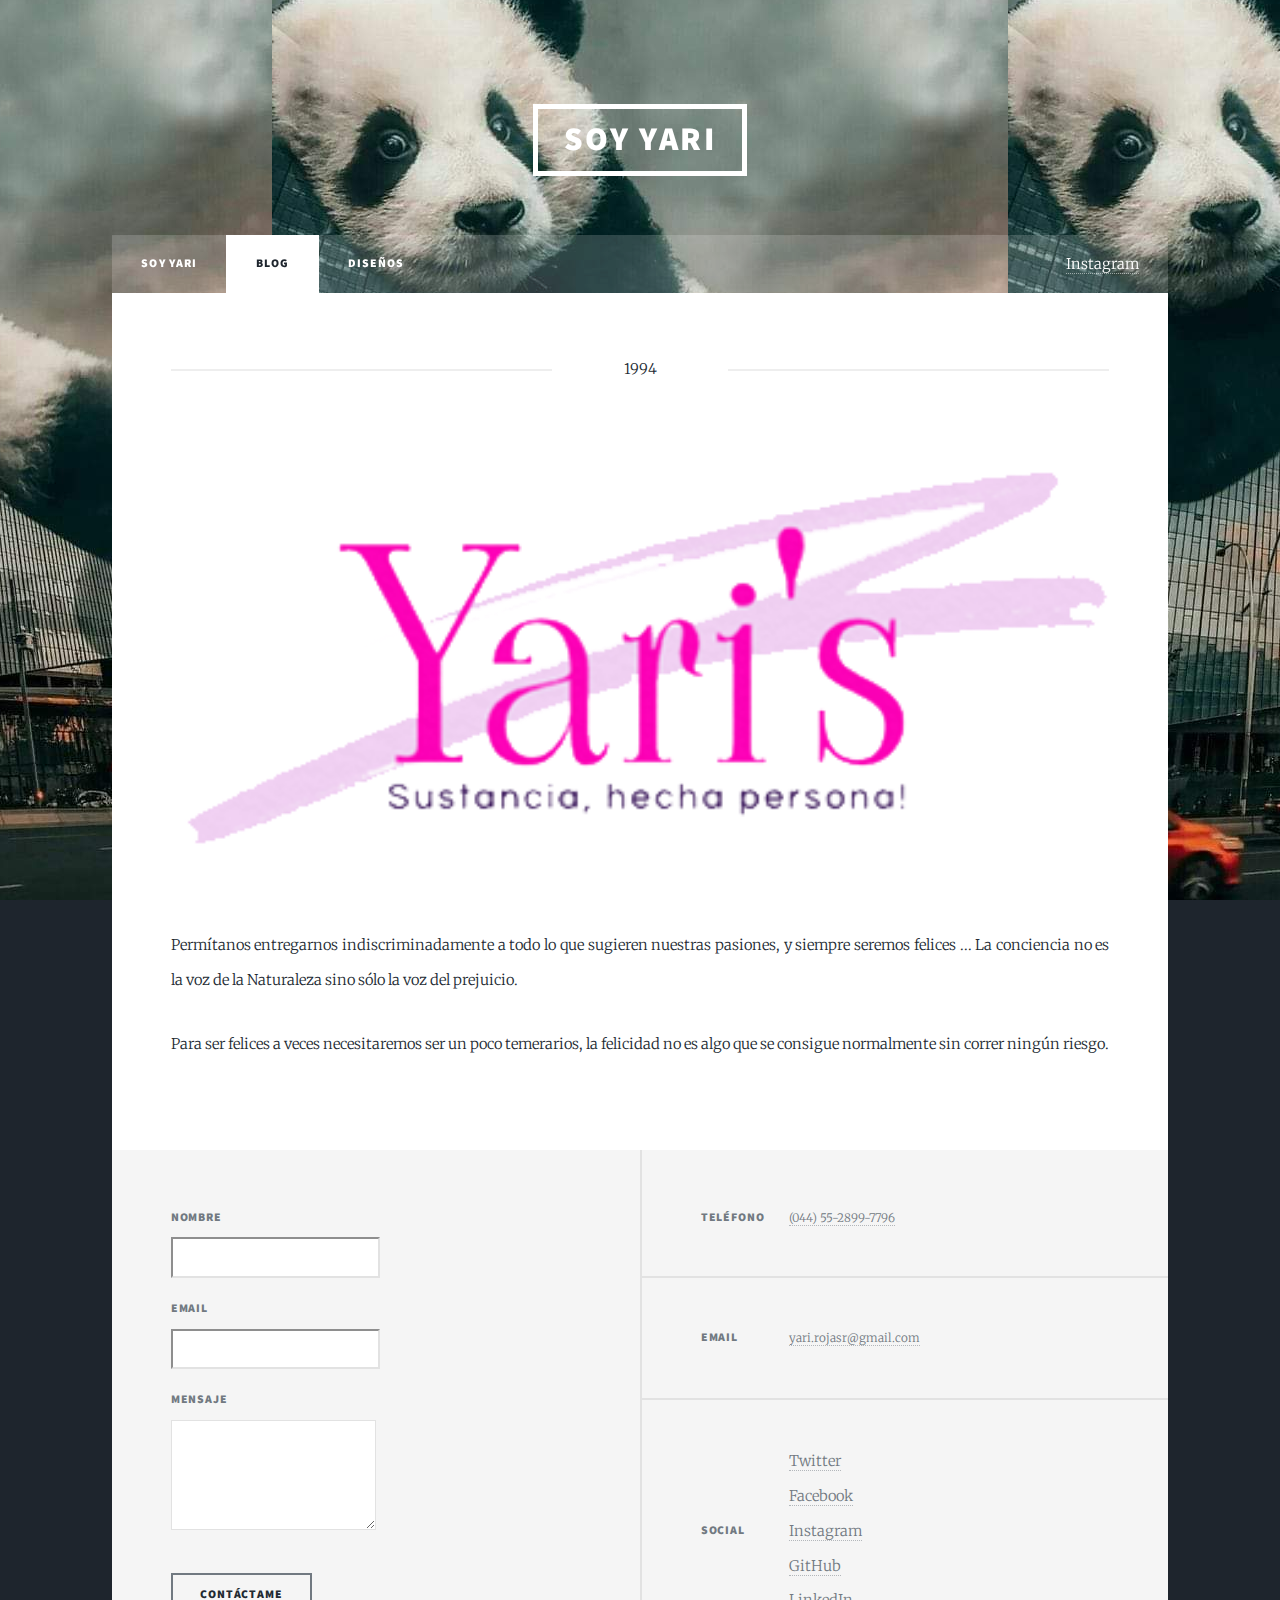
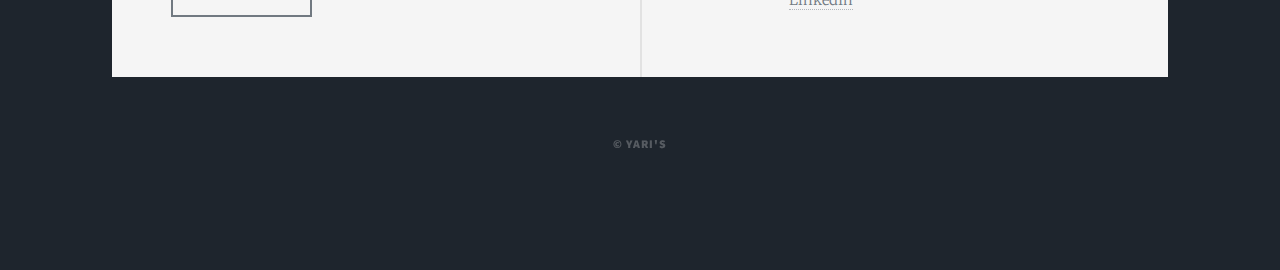
==== commit 052f4e00: "Se agregaron cambios al portafolio" ====
--- a/blog.html
+++ b/blog.html
@@ -5,7 +5,7 @@
 		<meta charset="utf-8" />
 		<meta name="viewport" content="width=device-width, initial-scale=1, user-scalable=no" />
 		<link rel="stylesheet" href="assets/css/main.css" />
-		<noscript><link rel="stylesheet" href="assets/css/noscript.css" /></noscript>
+		
 	</head>
 	<body class="is-preload">
 
--- a/assets/css/main.css
+++ b/assets/css/main.css
@@ -2,44 +2,80 @@
 @import url("https://fonts.googleapis.com/css?family=Merriweather:300,700,300italic,700italic|Source+Sans+Pro:900");
 
 
-html, body, div, span, applet, object,
-iframe, h1, h2, h3, h4, h5, h6, p, blockquote,
-pre, a, abbr, acronym, address, big, cite,
-code, del, dfn, em, img, ins, kbd, q, s, samp,
-small, strike, strong, sub, sup, tt, var, b,
-u, i, center, dl, dt, dd, ol, ul, li, fieldset,
-form, label, legend, table, caption, tbody,
-tfoot, thead, tr, th, td, article, aside,
-canvas, details, embed, figure, figcaption,
-footer, header, hgroup, menu, nav, output, ruby,
-section, summary, time, mark, audio, video {
+html,
+body,
+div,
+h1,
+h2,
+h3,
+h4,
+h5,
+h6,
+small,
+strike,
+strong,
+center,
+dl,
+dt,
+dd,
+ol,
+ul,
+li,
+fieldset,
+form,
+label,
+figure,
+figcaption,
+footer,
+header,
+hgroup,
+menu,
+nav,
+
+section {
 	margin: 0;
 	padding: 0;
 	border: 0;
 	font-size: 100%;
 	font: inherit;
-	vertical-align: baseline;}
-
-article, aside, details, figcaption, figure,
-footer, header, hgroup, menu, nav, section {
-	display: block;}
+	vertical-align: baseline;
+}
+
+article,
+aside,
+details,
+figcaption,
+figure,
+footer,
+header,
+hgroup,
+menu,
+nav,
+section {
+	display: block;
+}
 
 body {
 	line-height: 1;
 }
 
-ol, ul {
+ol,
+ul {
 	list-style: none;
 }
 
-blockquote, q {
+blockquote,
+q {
 	quotes: none;
 }
 
-	blockquote:before, blockquote:after, q:before, q:after {
-		content: '';
-		content: none;
-	}
+blockquote:before,
+blockquote:after,
+q:before,
+q:after {
+	content: '';
+	content: none;
+}
 
 table {
 	border-collapse: collapse;
@@ -60,4625 +96,2129 @@
 	padding: 0;
 }
 
-input, select, textarea {
-	-moz-appearance: none;
-	-webkit-appearance: none;
-	-ms-appearance: none;
+input,
+select,
+textarea {
+		appearance: none;
+}
+
+
+
+@-ms-viewport {
+	width: device-width;
+}
+
+body {
+	-ms-overflow-style: scrollbar;
+}
+
+@media screen and (max-width: 480px) {
+
+	html,
+	body {
+		min-width: 320px;
+	}
+
+}
+
+html {
+	box-sizing: border-box;
+}
+
+*,
+*:before,
+*:after {
+	box-sizing: inherit;
+}
+
+body {
+	background-color: #1e252d;
+}
+
+body.is-preload *,
+body.is-preload *:before,
+body.is-preload *:after {
+	
+	animation: none !important;
+		transition: none !important;
+}
+
+
+html {
+	font-size: 16pt;
+}
+
+@media screen and (max-width: 1680px) {
+
+	html {
+		font-size: 12pt;
+	}
+
+}
+
+@media screen and (max-width: 1280px) {
+
+	html {
+		font-size: 11pt;
+	}
+
+}
+
+@media screen and (max-width: 360px) {
+
+	html {
+		font-size: 10pt;
+	}
+
+}
+
+body {
+	color: #212931;
+}
+
+body,
+input,
+select,
+textarea {
+	font-family: "Merriweather", Georgia, serif;
+	font-weight: 300;
+	font-size: 1rem;
+	line-height: 2.375;
+}
+
+a {
+		transition: color 0.2s ease-in-out, background-color 0.2s ease-in-out, border-color 0.2s ease-in-out, box-shadow 0.2s ease-in-out;
+	border-bottom: dotted 1px;
+	text-decoration: none;
+}
+
+a:hover {
+	border-bottom-color: transparent;
+}
+
+strong,
+b {
+	font-weight: 600;
+}
+
+em,
+i {
+	font-style: italic;
+}
+
+p {
+	text-align: justify;
+	margin: 0 0 2rem 0;
+}
+
+h1,
+h2,
+h3,
+h4,
+h5,
+h6 {
+	font-family: "Source Sans Pro", Helvetica, sans-serif;
+	font-weight: 900;
+	line-height: 1.5;
+	letter-spacing: 0.075em;
+	text-transform: uppercase;
+	margin: 0 0 1rem 0;
+}
+
+h1 a,
+h2 a,
+h3 a,
+h4 a,
+h5 a,
+h6 a {
+	border-bottom: 0;
+	color: inherit;
+	text-decoration: none;
+}
+
+h1 {
+	font-size: 4rem;
+	line-height: 1.1;
+	margin: 0 0 2rem 0;
+}
+
+h2 {
+	font-size: 1.75rem;
+	line-height: 1.3;
+	margin: 0 0 1.5rem 0;
+}
+
+h3 {
+	font-size: 1.25rem;
+	margin: 0 0 1.5rem 0;
+}
+
+h4 {
+	font-size: 1rem;
+}
+
+h5 {
+	font-size: 0.9rem;
+}
+
+h6 {
+	font-size: 0.8rem;
+}
+
+sub {
+	font-size: 0.8rem;
+	position: relative;
+	top: 0.5rem;
+}
+
+sup {
+	font-size: 0.8rem;
+	position: relative;
+	top: -0.5rem;
+}
+
+hr {
+	border: 0;
+	border-bottom: solid 2px;
+	margin: 3rem 0;
+}
+
+hr.major {
+	margin: 5rem 0;
+}
+
+.align-left {
+	text-align: left;
+}
+
+.align-center {
+	text-align: center;
+}
+
+.align-right {
+	text-align: right;
+}
+
+input,
+select,
+textarea {
+	color: #ae00ff;
+}
+
+a {
+	color: #ae00ff;
+	border-bottom-color: rgba(25, 0, 255, 0.5);
+}
+
+
+strong,
+b {
+	color: #212931;
+}
+
+h1,
+h2,
+h3,
+h4,
+h5,
+h6 {
+	color: #520072;
+}
+
+blockquote {
+	border-left-color: #cc00ff;
+}
+
+code {
+	background: rgba(234, 0, 255, 0.25);
+	border-color: #eeeeee;
+}
+
+hr {
+	border-bottom-color: #eeeeee;
+}
+
+
+
+.box {
+	border: solid 2px;
+	margin-bottom: 2rem;
+	padding: 1.5rem;
+}
+
+.box> :last-child,
+.box> :last-child> :last-child,
+.box> :last-child> :last-child> :last-child {
+	margin-bottom: 0;
+}
+
+.box.alt {
+	border: 0;
+	border-radius: 0;
+	padding: 0;
+}
+
+.box {
+	border-color: #eeeeee;
+}
+
+
+input[type="submit"],
+input[type="reset"],
+input[type="button"],
+button,
+.button {
+
 	appearance: none;
-}
-
-/* Basic */
-
-	@-ms-viewport {
-		width: device-width;
-	}
-
-	body {
-		-ms-overflow-style: scrollbar;
-	}
-
-	@media screen and (max-width: 480px) {
-
-		html, body {
-			min-width: 320px;
-		}
-
-	}
-
-	html {
-		box-sizing: border-box;
-	}
-
-	*, *:before, *:after {
-		box-sizing: inherit;
-	}
-
-	body {
-		background-color: #1e252d;
-	}
-
-		body.is-preload *, body.is-preload *:before, body.is-preload *:after {
-			-moz-animation: none !important;
-			-webkit-animation: none !important;
-			-ms-animation: none !important;
-			animation: none !important;
-			-moz-transition: none !important;
-			-webkit-transition: none !important;
-			-ms-transition: none !important;
-			transition: none !important;
-		}
-
-/* Type */
-
-	html {
-		font-size: 16pt;
-	}
-
-		@media screen and (max-width: 1680px) {
-
-			html {
-				font-size: 12pt;
-			}
-
-		}
-
-		@media screen and (max-width: 1280px) {
-
-			html {
-				font-size: 11pt;
-			}
-
-		}
-
-		@media screen and (max-width: 360px) {
-
-			html {
-				font-size: 10pt;
-			}
-
-		}
-
-	body {
-		color: #212931;
-	}
-
-	body, input, select, textarea {
-		font-family: "Merriweather", Georgia, serif;
-		font-weight: 300;
-		font-size: 1rem;
-		line-height: 2.375;
-	}
-
-	a {
-		-moz-transition: color 0.2s ease-in-out, background-color 0.2s ease-in-out, border-color 0.2s ease-in-out, box-shadow 0.2s ease-in-out;
-		-webkit-transition: color 0.2s ease-in-out, background-color 0.2s ease-in-out, border-color 0.2s ease-in-out, box-shadow 0.2s ease-in-out;
-		-ms-transition: color 0.2s ease-in-out, background-color 0.2s ease-in-out, border-color 0.2s ease-in-out, box-shadow 0.2s ease-in-out;
-		transition: color 0.2s ease-in-out, background-color 0.2s ease-in-out, border-color 0.2s ease-in-out, box-shadow 0.2s ease-in-out;
-		border-bottom: dotted 1px;
-		text-decoration: none;
-	}
-
-		a:hover {
-			border-bottom-color: transparent;
-		}
-
-	strong, b {
-		font-weight: 600;
-	}
-
-	em, i {
-		font-style: italic;
-	}
-
-	p {
-		text-align: justify;
-		margin: 0 0 2rem 0;
-	}
-
-	h1, h2, h3, h4, h5, h6 {
-		font-family: "Source Sans Pro", Helvetica, sans-serif;
-		font-weight: 900;
-		line-height: 1.5;
-		letter-spacing: 0.075em;
-		text-transform: uppercase;
-		margin: 0 0 1rem 0;
-	}
-
-		h1 a, h2 a, h3 a, h4 a, h5 a, h6 a {
-			border-bottom: 0;
-			color: inherit;
-			text-decoration: none;
-		}
-
-	h1 {
-		font-size: 4rem;
-		line-height: 1.1;
-		margin: 0 0 2rem 0;
-	}
-
-	h2 {
-		font-size: 1.75rem;
-		line-height: 1.3;
-		margin: 0 0 1.5rem 0;
-	}
-
-	h3 {
-		font-size: 1.25rem;
-		margin: 0 0 1.5rem 0;
-	}
-
-	h4 {
-		font-size: 1rem;
-	}
-
-	h5 {
-		font-size: 0.9rem;
-	}
-
-	h6 {
-		font-size: 0.8rem;
-	}
-
-	sub {
-		font-size: 0.8rem;
-		position: relative;
-		top: 0.5rem;
-	}
-
-	sup {
-		font-size: 0.8rem;
-		position: relative;
-		top: -0.5rem;
-	}
-
-	blockquote {
-		border-left: solid 4px;
-		font-style: italic;
-		margin: 0 0 2rem 0;
-		padding: 0.5rem 0 0.5rem 2rem;
-	}
-
-	code {
-		border: solid 2px;
-		font-family: "Courier New", monospace;
-		font-size: 0.9rem;
-		margin: 0 0.25rem;
-		padding: 0.25rem 0.65rem;
-	}
-
-	pre {
-		-webkit-overflow-scrolling: touch;
-		font-family: "Courier New", monospace;
-		font-size: 0.9rem;
-		margin: 0 0 2rem 0;
-	}
-
-		pre code {
-			display: block;
-			line-height: 1.75;
-			padding: 1rem 1.5rem;
-			overflow-x: auto;
-		}
-
-	hr {
-		border: 0;
-		border-bottom: solid 2px;
-		margin: 3rem 0;
-	}
-
-		hr.major {
-			margin: 5rem 0;
-		}
-
-	.align-left {
-		text-align: left;
-	}
-
-	.align-center {
-		text-align: center;
-	}
-
-	.align-right {
-		text-align: right;
-	}
-
-	input, select, textarea {
-		color: #212931;
-	}
-
-	a {
-		color: #212931;
-		border-bottom-color: rgba(33, 41, 49, 0.5);
-	}
-
-		a:hover {
-			border-bottom-color: transparent;
-			color: #18bfef !important;
-		}
-
-	strong, b {
-		color: #212931;
-	}
-
-	h1, h2, h3, h4, h5, h6 {
-		color: #212931;
-	}
-
-	blockquote {
-		border-left-color: #eeeeee;
-	}
-
-	code {
-		background: rgba(220, 220, 220, 0.25);
-		border-color: #eeeeee;
-	}
-
-	hr {
-		border-bottom-color: #eeeeee;
-	}
-
-/* Row */
-
-	.row {
-		display: flex;
-		flex-wrap: wrap;
-		box-sizing: border-box;
-		align-items: stretch;
-	}
-
-		.row > * {
-			box-sizing: border-box;
-		}
-
-		.row.gtr-uniform > * > :last-child {
-			margin-bottom: 0;
-		}
-
-		.row.aln-left {
-			justify-content: flex-start;
-		}
-
-		.row.aln-center {
-			justify-content: center;
-		}
-
-		.row.aln-right {
-			justify-content: flex-end;
-		}
-
-		.row.aln-top {
-			align-items: flex-start;
-		}
-
-		.row.aln-middle {
-			align-items: center;
-		}
-
-		.row.aln-bottom {
-			align-items: flex-end;
-		}
-
-		.row > .imp {
-			order: -1;
-		}
-
-		.row > .col-1 {
-			width: 8.33333%;
-		}
-
-		.row > .off-1 {
-			margin-left: 8.33333%;
-		}
-
-		.row > .col-2 {
-			width: 16.66667%;
-		}
-
-		.row > .off-2 {
-			margin-left: 16.66667%;
-		}
-
-		.row > .col-3 {
-			width: 25%;
-		}
-
-		.row > .off-3 {
-			margin-left: 25%;
-		}
-
-		.row > .col-4 {
-			width: 33.33333%;
-		}
-
-		.row > .off-4 {
-			margin-left: 33.33333%;
-		}
-
-		.row > .col-5 {
-			width: 41.66667%;
-		}
-
-		.row > .off-5 {
-			margin-left: 41.66667%;
-		}
-
-		.row > .col-6 {
-			width: 50%;
-		}
-
-		.row > .off-6 {
-			margin-left: 50%;
-		}
-
-		.row > .col-7 {
-			width: 58.33333%;
-		}
-
-		.row > .off-7 {
-			margin-left: 58.33333%;
-		}
-
-		.row > .col-8 {
-			width: 66.66667%;
-		}
-
-		.row > .off-8 {
-			margin-left: 66.66667%;
-		}
-
-		.row > .col-9 {
-			width: 75%;
-		}
-
-		.row > .off-9 {
-			margin-left: 75%;
-		}
-
-		.row > .col-10 {
-			width: 83.33333%;
-		}
-
-		.row > .off-10 {
-			margin-left: 83.33333%;
-		}
-
-		.row > .col-11 {
-			width: 91.66667%;
-		}
-
-		.row > .off-11 {
-			margin-left: 91.66667%;
-		}
-
-		.row > .col-12 {
-			width: 100%;
-		}
-
-		.row > .off-12 {
-			margin-left: 100%;
-		}
-
-		.row.gtr-0 {
-			margin-top: 0;
-			margin-left: 0rem;
-		}
-
-			.row.gtr-0 > * {
-				padding: 0 0 0 0rem;
-			}
-
-			.row.gtr-0.gtr-uniform {
-				margin-top: 0rem;
-			}
-
-				.row.gtr-0.gtr-uniform > * {
-					padding-top: 0rem;
-				}
-
-		.row.gtr-25 {
-			margin-top: 0;
-			margin-left: -0.375rem;
-		}
-
-			.row.gtr-25 > * {
-				padding: 0 0 0 0.375rem;
-			}
-
-			.row.gtr-25.gtr-uniform {
-				margin-top: -0.375rem;
-			}
-
-				.row.gtr-25.gtr-uniform > * {
-					padding-top: 0.375rem;
-				}
-
-		.row.gtr-50 {
-			margin-top: 0;
-			margin-left: -0.75rem;
-		}
-
-			.row.gtr-50 > * {
-				padding: 0 0 0 0.75rem;
-			}
-
-			.row.gtr-50.gtr-uniform {
-				margin-top: -0.75rem;
-			}
-
-				.row.gtr-50.gtr-uniform > * {
-					padding-top: 0.75rem;
-				}
-
-		.row {
-			margin-top: 0;
-			margin-left: -1.5rem;
-		}
-
-			.row > * {
-				padding: 0 0 0 1.5rem;
-			}
-
-			.row.gtr-uniform {
-				margin-top: -1.5rem;
-			}
-
-				.row.gtr-uniform > * {
-					padding-top: 1.5rem;
-				}
-
-		.row.gtr-150 {
-			margin-top: 0;
-			margin-left: -2.25rem;
-		}
-
-			.row.gtr-150 > * {
-				padding: 0 0 0 2.25rem;
-			}
-
-			.row.gtr-150.gtr-uniform {
-				margin-top: -2.25rem;
-			}
-
-				.row.gtr-150.gtr-uniform > * {
-					padding-top: 2.25rem;
-				}
-
-		.row.gtr-200 {
-			margin-top: 0;
-			margin-left: -3rem;
-		}
-
-			.row.gtr-200 > * {
-				padding: 0 0 0 3rem;
-			}
-
-			.row.gtr-200.gtr-uniform {
-				margin-top: -3rem;
-			}
-
-				.row.gtr-200.gtr-uniform > * {
-					padding-top: 3rem;
-				}
-
-		@media screen and (max-width: 1680px) {
-
-			.row {
-				display: flex;
-				flex-wrap: wrap;
-				box-sizing: border-box;
-				align-items: stretch;
-			}
-
-				.row > * {
-					box-sizing: border-box;
-				}
-
-				.row.gtr-uniform > * > :last-child {
-					margin-bottom: 0;
-				}
-
-				.row.aln-left {
-					justify-content: flex-start;
-				}
-
-				.row.aln-center {
-					justify-content: center;
-				}
-
-				.row.aln-right {
-					justify-content: flex-end;
-				}
-
-				.row.aln-top {
-					align-items: flex-start;
-				}
-
-				.row.aln-middle {
-					align-items: center;
-				}
-
-				.row.aln-bottom {
-					align-items: flex-end;
-				}
-
-				.row > .imp-xlarge {
-					order: -1;
-				}
-
-				.row > .col-1-xlarge {
-					width: 8.33333%;
-				}
-
-				.row > .off-1-xlarge {
-					margin-left: 8.33333%;
-				}
-
-				.row > .col-2-xlarge {
-					width: 16.66667%;
-				}
-
-				.row > .off-2-xlarge {
-					margin-left: 16.66667%;
-				}
-
-				.row > .col-3-xlarge {
-					width: 25%;
-				}
-
-				.row > .off-3-xlarge {
-					margin-left: 25%;
-				}
-
-				.row > .col-4-xlarge {
-					width: 33.33333%;
-				}
-
-				.row > .off-4-xlarge {
-					margin-left: 33.33333%;
-				}
-
-				.row > .col-5-xlarge {
-					width: 41.66667%;
-				}
-
-				.row > .off-5-xlarge {
-					margin-left: 41.66667%;
-				}
-
-				.row > .col-6-xlarge {
-					width: 50%;
-				}
-
-				.row > .off-6-xlarge {
-					margin-left: 50%;
-				}
-
-				.row > .col-7-xlarge {
-					width: 58.33333%;
-				}
-
-				.row > .off-7-xlarge {
-					margin-left: 58.33333%;
-				}
-
-				.row > .col-8-xlarge {
-					width: 66.66667%;
-				}
-
-				.row > .off-8-xlarge {
-					margin-left: 66.66667%;
-				}
-
-				.row > .col-9-xlarge {
-					width: 75%;
-				}
-
-				.row > .off-9-xlarge {
-					margin-left: 75%;
-				}
-
-				.row > .col-10-xlarge {
-					width: 83.33333%;
-				}
-
-				.row > .off-10-xlarge {
-					margin-left: 83.33333%;
-				}
-
-				.row > .col-11-xlarge {
-					width: 91.66667%;
-				}
-
-				.row > .off-11-xlarge {
-					margin-left: 91.66667%;
-				}
-
-				.row > .col-12-xlarge {
-					width: 100%;
-				}
-
-				.row > .off-12-xlarge {
-					margin-left: 100%;
-				}
-
-				.row.gtr-0 {
-					margin-top: 0;
-					margin-left: 0rem;
-				}
-
-					.row.gtr-0 > * {
-						padding: 0 0 0 0rem;
-					}
-
-					.row.gtr-0.gtr-uniform {
-						margin-top: 0rem;
-					}
-
-						.row.gtr-0.gtr-uniform > * {
-							padding-top: 0rem;
-						}
-
-				.row.gtr-25 {
-					margin-top: 0;
-					margin-left: -0.375rem;
-				}
-
-					.row.gtr-25 > * {
-						padding: 0 0 0 0.375rem;
-					}
-
-					.row.gtr-25.gtr-uniform {
-						margin-top: -0.375rem;
-					}
-
-						.row.gtr-25.gtr-uniform > * {
-							padding-top: 0.375rem;
-						}
-
-				.row.gtr-50 {
-					margin-top: 0;
-					margin-left: -0.75rem;
-				}
-
-					.row.gtr-50 > * {
-						padding: 0 0 0 0.75rem;
-					}
-
-					.row.gtr-50.gtr-uniform {
-						margin-top: -0.75rem;
-					}
-
-						.row.gtr-50.gtr-uniform > * {
-							padding-top: 0.75rem;
-						}
-
-				.row {
-					margin-top: 0;
-					margin-left: -1.5rem;
-				}
-
-					.row > * {
-						padding: 0 0 0 1.5rem;
-					}
-
-					.row.gtr-uniform {
-						margin-top: -1.5rem;
-					}
-
-						.row.gtr-uniform > * {
-							padding-top: 1.5rem;
-						}
-
-				.row.gtr-150 {
-					margin-top: 0;
-					margin-left: -2.25rem;
-				}
-
-					.row.gtr-150 > * {
-						padding: 0 0 0 2.25rem;
-					}
-
-					.row.gtr-150.gtr-uniform {
-						margin-top: -2.25rem;
-					}
-
-						.row.gtr-150.gtr-uniform > * {
-							padding-top: 2.25rem;
-						}
-
-				.row.gtr-200 {
-					margin-top: 0;
-					margin-left: -3rem;
-				}
-
-					.row.gtr-200 > * {
-						padding: 0 0 0 3rem;
-					}
-
-					.row.gtr-200.gtr-uniform {
-						margin-top: -3rem;
-					}
-
-						.row.gtr-200.gtr-uniform > * {
-							padding-top: 3rem;
-						}
-
-		}
-
-		@media screen and (max-width: 1280px) {
-
-			.row {
-				display: flex;
-				flex-wrap: wrap;
-				box-sizing: border-box;
-				align-items: stretch;
-			}
-
-				.row > * {
-					box-sizing: border-box;
-				}
-
-				.row.gtr-uniform > * > :last-child {
-					margin-bottom: 0;
-				}
-
-				.row.aln-left {
-					justify-content: flex-start;
-				}
-
-				.row.aln-center {
-					justify-content: center;
-				}
-
-				.row.aln-right {
-					justify-content: flex-end;
-				}
-
-				.row.aln-top {
-					align-items: flex-start;
-				}
-
-				.row.aln-middle {
-					align-items: center;
-				}
-
-				.row.aln-bottom {
-					align-items: flex-end;
-				}
-
-				.row > .imp-large {
-					order: -1;
-				}
-
-				.row > .col-1-large {
-					width: 8.33333%;
-				}
-
-				.row > .off-1-large {
-					margin-left: 8.33333%;
-				}
-
-				.row > .col-2-large {
-					width: 16.66667%;
-				}
-
-				.row > .off-2-large {
-					margin-left: 16.66667%;
-				}
-
-				.row > .col-3-large {
-					width: 25%;
-				}
-
-				.row > .off-3-large {
-					margin-left: 25%;
-				}
-
-				.row > .col-4-large {
-					width: 33.33333%;
-				}
-
-				.row > .off-4-large {
-					margin-left: 33.33333%;
-				}
-
-				.row > .col-5-large {
-					width: 41.66667%;
-				}
-
-				.row > .off-5-large {
-					margin-left: 41.66667%;
-				}
-
-				.row > .col-6-large {
-					width: 50%;
-				}
-
-				.row > .off-6-large {
-					margin-left: 50%;
-				}
-
-				.row > .col-7-large {
-					width: 58.33333%;
-				}
-
-				.row > .off-7-large {
-					margin-left: 58.33333%;
-				}
-
-				.row > .col-8-large {
-					width: 66.66667%;
-				}
-
-				.row > .off-8-large {
-					margin-left: 66.66667%;
-				}
-
-				.row > .col-9-large {
-					width: 75%;
-				}
-
-				.row > .off-9-large {
-					margin-left: 75%;
-				}
-
-				.row > .col-10-large {
-					width: 83.33333%;
-				}
-
-				.row > .off-10-large {
-					margin-left: 83.33333%;
-				}
-
-				.row > .col-11-large {
-					width: 91.66667%;
-				}
-
-				.row > .off-11-large {
-					margin-left: 91.66667%;
-				}
-
-				.row > .col-12-large {
-					width: 100%;
-				}
-
-				.row > .off-12-large {
-					margin-left: 100%;
-				}
-
-				.row.gtr-0 {
-					margin-top: 0;
-					margin-left: 0rem;
-				}
-
-					.row.gtr-0 > * {
-						padding: 0 0 0 0rem;
-					}
-
-					.row.gtr-0.gtr-uniform {
-						margin-top: 0rem;
-					}
-
-						.row.gtr-0.gtr-uniform > * {
-							padding-top: 0rem;
-						}
-
-				.row.gtr-25 {
-					margin-top: 0;
-					margin-left: -0.375rem;
-				}
-
-					.row.gtr-25 > * {
-						padding: 0 0 0 0.375rem;
-					}
-
-					.row.gtr-25.gtr-uniform {
-						margin-top: -0.375rem;
-					}
-
-						.row.gtr-25.gtr-uniform > * {
-							padding-top: 0.375rem;
-						}
-
-				.row.gtr-50 {
-					margin-top: 0;
-					margin-left: -0.75rem;
-				}
-
-					.row.gtr-50 > * {
-						padding: 0 0 0 0.75rem;
-					}
-
-					.row.gtr-50.gtr-uniform {
-						margin-top: -0.75rem;
-					}
-
-						.row.gtr-50.gtr-uniform > * {
-							padding-top: 0.75rem;
-						}
-
-				.row {
-					margin-top: 0;
-					margin-left: -1.5rem;
-				}
-
-					.row > * {
-						padding: 0 0 0 1.5rem;
-					}
-
-					.row.gtr-uniform {
-						margin-top: -1.5rem;
-					}
-
-						.row.gtr-uniform > * {
-							padding-top: 1.5rem;
-						}
-
-				.row.gtr-150 {
-					margin-top: 0;
-					margin-left: -2.25rem;
-				}
-
-					.row.gtr-150 > * {
-						padding: 0 0 0 2.25rem;
-					}
-
-					.row.gtr-150.gtr-uniform {
-						margin-top: -2.25rem;
-					}
-
-						.row.gtr-150.gtr-uniform > * {
-							padding-top: 2.25rem;
-						}
-
-				.row.gtr-200 {
-					margin-top: 0;
-					margin-left: -3rem;
-				}
-
-					.row.gtr-200 > * {
-						padding: 0 0 0 3rem;
-					}
-
-					.row.gtr-200.gtr-uniform {
-						margin-top: -3rem;
-					}
-
-						.row.gtr-200.gtr-uniform > * {
-							padding-top: 3rem;
-						}
-
-		}
-
-		@media screen and (max-width: 980px) {
-
-			.row {
-				display: flex;
-				flex-wrap: wrap;
-				box-sizing: border-box;
-				align-items: stretch;
-			}
-
-				.row > * {
-					box-sizing: border-box;
-				}
-
-				.row.gtr-uniform > * > :last-child {
-					margin-bottom: 0;
-				}
-
-				.row.aln-left {
-					justify-content: flex-start;
-				}
-
-				.row.aln-center {
-					justify-content: center;
-				}
-
-				.row.aln-right {
-					justify-content: flex-end;
-				}
-
-				.row.aln-top {
-					align-items: flex-start;
-				}
-
-				.row.aln-middle {
-					align-items: center;
-				}
-
-				.row.aln-bottom {
-					align-items: flex-end;
-				}
-
-				.row > .imp-medium {
-					order: -1;
-				}
-
-				.row > .col-1-medium {
-					width: 8.33333%;
-				}
-
-				.row > .off-1-medium {
-					margin-left: 8.33333%;
-				}
-
-				.row > .col-2-medium {
-					width: 16.66667%;
-				}
-
-				.row > .off-2-medium {
-					margin-left: 16.66667%;
-				}
-
-				.row > .col-3-medium {
-					width: 25%;
-				}
-
-				.row > .off-3-medium {
-					margin-left: 25%;
-				}
-
-				.row > .col-4-medium {
-					width: 33.33333%;
-				}
-
-				.row > .off-4-medium {
-					margin-left: 33.33333%;
-				}
-
-				.row > .col-5-medium {
-					width: 41.66667%;
-				}
-
-				.row > .off-5-medium {
-					margin-left: 41.66667%;
-				}
-
-				.row > .col-6-medium {
-					width: 50%;
-				}
-
-				.row > .off-6-medium {
-					margin-left: 50%;
-				}
-
-				.row > .col-7-medium {
-					width: 58.33333%;
-				}
-
-				.row > .off-7-medium {
-					margin-left: 58.33333%;
-				}
-
-				.row > .col-8-medium {
-					width: 66.66667%;
-				}
-
-				.row > .off-8-medium {
-					margin-left: 66.66667%;
-				}
-
-				.row > .col-9-medium {
-					width: 75%;
-				}
-
-				.row > .off-9-medium {
-					margin-left: 75%;
-				}
-
-				.row > .col-10-medium {
-					width: 83.33333%;
-				}
-
-				.row > .off-10-medium {
-					margin-left: 83.33333%;
-				}
-
-				.row > .col-11-medium {
-					width: 91.66667%;
-				}
-
-				.row > .off-11-medium {
-					margin-left: 91.66667%;
-				}
-
-				.row > .col-12-medium {
-					width: 100%;
-				}
-
-				.row > .off-12-medium {
-					margin-left: 100%;
-				}
-
-				.row.gtr-0 {
-					margin-top: 0;
-					margin-left: 0rem;
-				}
-
-					.row.gtr-0 > * {
-						padding: 0 0 0 0rem;
-					}
-
-					.row.gtr-0.gtr-uniform {
-						margin-top: 0rem;
-					}
-
-						.row.gtr-0.gtr-uniform > * {
-							padding-top: 0rem;
-						}
-
-				.row.gtr-25 {
-					margin-top: 0;
-					margin-left: -0.375rem;
-				}
-
-					.row.gtr-25 > * {
-						padding: 0 0 0 0.375rem;
-					}
-
-					.row.gtr-25.gtr-uniform {
-						margin-top: -0.375rem;
-					}
-
-						.row.gtr-25.gtr-uniform > * {
-							padding-top: 0.375rem;
-						}
-
-				.row.gtr-50 {
-					margin-top: 0;
-					margin-left: -0.75rem;
-				}
-
-					.row.gtr-50 > * {
-						padding: 0 0 0 0.75rem;
-					}
-
-					.row.gtr-50.gtr-uniform {
-						margin-top: -0.75rem;
-					}
-
-						.row.gtr-50.gtr-uniform > * {
-							padding-top: 0.75rem;
-						}
-
-				.row {
-					margin-top: 0;
-					margin-left: -1.5rem;
-				}
-
-					.row > * {
-						padding: 0 0 0 1.5rem;
-					}
-
-					.row.gtr-uniform {
-						margin-top: -1.5rem;
-					}
-
-						.row.gtr-uniform > * {
-							padding-top: 1.5rem;
-						}
-
-				.row.gtr-150 {
-					margin-top: 0;
-					margin-left: -2.25rem;
-				}
-
-					.row.gtr-150 > * {
-						padding: 0 0 0 2.25rem;
-					}
-
-					.row.gtr-150.gtr-uniform {
-						margin-top: -2.25rem;
-					}
-
-						.row.gtr-150.gtr-uniform > * {
-							padding-top: 2.25rem;
-						}
-
-				.row.gtr-200 {
-					margin-top: 0;
-					margin-left: -3rem;
-				}
-
-					.row.gtr-200 > * {
-						padding: 0 0 0 3rem;
-					}
-
-					.row.gtr-200.gtr-uniform {
-						margin-top: -3rem;
-					}
-
-						.row.gtr-200.gtr-uniform > * {
-							padding-top: 3rem;
-						}
-
-		}
-
-		@media screen and (max-width: 736px) {
-
-			.row {
-				display: flex;
-				flex-wrap: wrap;
-				box-sizing: border-box;
-				align-items: stretch;
-			}
-
-				.row > * {
-					box-sizing: border-box;
-				}
-
-				.row.gtr-uniform > * > :last-child {
-					margin-bottom: 0;
-				}
-
-				.row.aln-left {
-					justify-content: flex-start;
-				}
-
-				.row.aln-center {
-					justify-content: center;
-				}
-
-				.row.aln-right {
-					justify-content: flex-end;
-				}
-
-				.row.aln-top {
-					align-items: flex-start;
-				}
-
-				.row.aln-middle {
-					align-items: center;
-				}
-
-				.row.aln-bottom {
-					align-items: flex-end;
-				}
-
-				.row > .imp-small {
-					order: -1;
-				}
-
-				.row > .col-1-small {
-					width: 8.33333%;
-				}
-
-				.row > .off-1-small {
-					margin-left: 8.33333%;
-				}
-
-				.row > .col-2-small {
-					width: 16.66667%;
-				}
-
-				.row > .off-2-small {
-					margin-left: 16.66667%;
-				}
-
-				.row > .col-3-small {
-					width: 25%;
-				}
-
-				.row > .off-3-small {
-					margin-left: 25%;
-				}
-
-				.row > .col-4-small {
-					width: 33.33333%;
-				}
-
-				.row > .off-4-small {
-					margin-left: 33.33333%;
-				}
-
-				.row > .col-5-small {
-					width: 41.66667%;
-				}
-
-				.row > .off-5-small {
-					margin-left: 41.66667%;
-				}
-
-				.row > .col-6-small {
-					width: 50%;
-				}
-
-				.row > .off-6-small {
-					margin-left: 50%;
-				}
-
-				.row > .col-7-small {
-					width: 58.33333%;
-				}
-
-				.row > .off-7-small {
-					margin-left: 58.33333%;
-				}
-
-				.row > .col-8-small {
-					width: 66.66667%;
-				}
-
-				.row > .off-8-small {
-					margin-left: 66.66667%;
-				}
-
-				.row > .col-9-small {
-					width: 75%;
-				}
-
-				.row > .off-9-small {
-					margin-left: 75%;
-				}
-
-				.row > .col-10-small {
-					width: 83.33333%;
-				}
-
-				.row > .off-10-small {
-					margin-left: 83.33333%;
-				}
-
-				.row > .col-11-small {
-					width: 91.66667%;
-				}
-
-				.row > .off-11-small {
-					margin-left: 91.66667%;
-				}
-
-				.row > .col-12-small {
-					width: 100%;
-				}
-
-				.row > .off-12-small {
-					margin-left: 100%;
-				}
-
-				.row.gtr-0 {
-					margin-top: 0;
-					margin-left: 0rem;
-				}
-
-					.row.gtr-0 > * {
-						padding: 0 0 0 0rem;
-					}
-
-					.row.gtr-0.gtr-uniform {
-						margin-top: 0rem;
-					}
-
-						.row.gtr-0.gtr-uniform > * {
-							padding-top: 0rem;
-						}
-
-				.row.gtr-25 {
-					margin-top: 0;
-					margin-left: -0.375rem;
-				}
-
-					.row.gtr-25 > * {
-						padding: 0 0 0 0.375rem;
-					}
-
-					.row.gtr-25.gtr-uniform {
-						margin-top: -0.375rem;
-					}
-
-						.row.gtr-25.gtr-uniform > * {
-							padding-top: 0.375rem;
-						}
-
-				.row.gtr-50 {
-					margin-top: 0;
-					margin-left: -0.75rem;
-				}
-
-					.row.gtr-50 > * {
-						padding: 0 0 0 0.75rem;
-					}
-
-					.row.gtr-50.gtr-uniform {
-						margin-top: -0.75rem;
-					}
-
-						.row.gtr-50.gtr-uniform > * {
-							padding-top: 0.75rem;
-						}
-
-				.row {
-					margin-top: 0;
-					margin-left: -1.5rem;
-				}
-
-					.row > * {
-						padding: 0 0 0 1.5rem;
-					}
-
-					.row.gtr-uniform {
-						margin-top: -1.5rem;
-					}
-
-						.row.gtr-uniform > * {
-							padding-top: 1.5rem;
-						}
-
-				.row.gtr-150 {
-					margin-top: 0;
-					margin-left: -2.25rem;
-				}
-
-					.row.gtr-150 > * {
-						padding: 0 0 0 2.25rem;
-					}
-
-					.row.gtr-150.gtr-uniform {
-						margin-top: -2.25rem;
-					}
-
-						.row.gtr-150.gtr-uniform > * {
-							padding-top: 2.25rem;
-						}
-
-				.row.gtr-200 {
-					margin-top: 0;
-					margin-left: -3rem;
-				}
-
-					.row.gtr-200 > * {
-						padding: 0 0 0 3rem;
-					}
-
-					.row.gtr-200.gtr-uniform {
-						margin-top: -3rem;
-					}
-
-						.row.gtr-200.gtr-uniform > * {
-							padding-top: 3rem;
-						}
-
-		}
-
-		@media screen and (max-width: 480px) {
-
-			.row {
-				display: flex;
-				flex-wrap: wrap;
-				box-sizing: border-box;
-				align-items: stretch;
-			}
-
-				.row > * {
-					box-sizing: border-box;
-				}
-
-				.row.gtr-uniform > * > :last-child {
-					margin-bottom: 0;
-				}
-
-				.row.aln-left {
-					justify-content: flex-start;
-				}
-
-				.row.aln-center {
-					justify-content: center;
-				}
-
-				.row.aln-right {
-					justify-content: flex-end;
-				}
-
-				.row.aln-top {
-					align-items: flex-start;
-				}
-
-				.row.aln-middle {
-					align-items: center;
-				}
-
-				.row.aln-bottom {
-					align-items: flex-end;
-				}
-
-				.row > .imp-xsmall {
-					order: -1;
-				}
-
-				.row > .col-1-xsmall {
-					width: 8.33333%;
-				}
-
-				.row > .off-1-xsmall {
-					margin-left: 8.33333%;
-				}
-
-				.row > .col-2-xsmall {
-					width: 16.66667%;
-				}
-
-				.row > .off-2-xsmall {
-					margin-left: 16.66667%;
-				}
-
-				.row > .col-3-xsmall {
-					width: 25%;
-				}
-
-				.row > .off-3-xsmall {
-					margin-left: 25%;
-				}
-
-				.row > .col-4-xsmall {
-					width: 33.33333%;
-				}
-
-				.row > .off-4-xsmall {
-					margin-left: 33.33333%;
-				}
-
-				.row > .col-5-xsmall {
-					width: 41.66667%;
-				}
-
-				.row > .off-5-xsmall {
-					margin-left: 41.66667%;
-				}
-
-				.row > .col-6-xsmall {
-					width: 50%;
-				}
-
-				.row > .off-6-xsmall {
-					margin-left: 50%;
-				}
-
-				.row > .col-7-xsmall {
-					width: 58.33333%;
-				}
-
-				.row > .off-7-xsmall {
-					margin-left: 58.33333%;
-				}
-
-				.row > .col-8-xsmall {
-					width: 66.66667%;
-				}
-
-				.row > .off-8-xsmall {
-					margin-left: 66.66667%;
-				}
-
-				.row > .col-9-xsmall {
-					width: 75%;
-				}
-
-				.row > .off-9-xsmall {
-					margin-left: 75%;
-				}
-
-				.row > .col-10-xsmall {
-					width: 83.33333%;
-				}
-
-				.row > .off-10-xsmall {
-					margin-left: 83.33333%;
-				}
-
-				.row > .col-11-xsmall {
-					width: 91.66667%;
-				}
-
-				.row > .off-11-xsmall {
-					margin-left: 91.66667%;
-				}
-
-				.row > .col-12-xsmall {
-					width: 100%;
-				}
-
-				.row > .off-12-xsmall {
-					margin-left: 100%;
-				}
-
-				.row.gtr-0 {
-					margin-top: 0;
-					margin-left: 0rem;
-				}
-
-					.row.gtr-0 > * {
-						padding: 0 0 0 0rem;
-					}
-
-					.row.gtr-0.gtr-uniform {
-						margin-top: 0rem;
-					}
-
-						.row.gtr-0.gtr-uniform > * {
-							padding-top: 0rem;
-						}
-
-				.row.gtr-25 {
-					margin-top: 0;
-					margin-left: -0.375rem;
-				}
-
-					.row.gtr-25 > * {
-						padding: 0 0 0 0.375rem;
-					}
-
-					.row.gtr-25.gtr-uniform {
-						margin-top: -0.375rem;
-					}
-
-						.row.gtr-25.gtr-uniform > * {
-							padding-top: 0.375rem;
-						}
-
-				.row.gtr-50 {
-					margin-top: 0;
-					margin-left: -0.75rem;
-				}
-
-					.row.gtr-50 > * {
-						padding: 0 0 0 0.75rem;
-					}
-
-					.row.gtr-50.gtr-uniform {
-						margin-top: -0.75rem;
-					}
-
-						.row.gtr-50.gtr-uniform > * {
-							padding-top: 0.75rem;
-						}
-
-				.row {
-					margin-top: 0;
-					margin-left: -1.5rem;
-				}
-
-					.row > * {
-						padding: 0 0 0 1.5rem;
-					}
-
-					.row.gtr-uniform {
-						margin-top: -1.5rem;
-					}
-
-						.row.gtr-uniform > * {
-							padding-top: 1.5rem;
-						}
-
-				.row.gtr-150 {
-					margin-top: 0;
-					margin-left: -2.25rem;
-				}
-
-					.row.gtr-150 > * {
-						padding: 0 0 0 2.25rem;
-					}
-
-					.row.gtr-150.gtr-uniform {
-						margin-top: -2.25rem;
-					}
-
-						.row.gtr-150.gtr-uniform > * {
-							padding-top: 2.25rem;
-						}
-
-				.row.gtr-200 {
-					margin-top: 0;
-					margin-left: -3rem;
-				}
-
-					.row.gtr-200 > * {
-						padding: 0 0 0 3rem;
-					}
-
-					.row.gtr-200.gtr-uniform {
-						margin-top: -3rem;
-					}
-
-						.row.gtr-200.gtr-uniform > * {
-							padding-top: 3rem;
-						}
-
-		}
-
-		@media screen and (max-width: 360px) {
-
-			.row {
-				display: flex;
-				flex-wrap: wrap;
-				box-sizing: border-box;
-				align-items: stretch;
-			}
-
-				.row > * {
-					box-sizing: border-box;
-				}
-
-				.row.gtr-uniform > * > :last-child {
-					margin-bottom: 0;
-				}
-
-				.row.aln-left {
-					justify-content: flex-start;
-				}
-
-				.row.aln-center {
-					justify-content: center;
-				}
-
-				.row.aln-right {
-					justify-content: flex-end;
-				}
-
-				.row.aln-top {
-					align-items: flex-start;
-				}
-
-				.row.aln-middle {
-					align-items: center;
-				}
-
-				.row.aln-bottom {
-					align-items: flex-end;
-				}
-
-				.row > .imp-xxsmall {
-					order: -1;
-				}
-
-				.row > .col-1-xxsmall {
-					width: 8.33333%;
-				}
-
-				.row > .off-1-xxsmall {
-					margin-left: 8.33333%;
-				}
-
-				.row > .col-2-xxsmall {
-					width: 16.66667%;
-				}
-
-				.row > .off-2-xxsmall {
-					margin-left: 16.66667%;
-				}
-
-				.row > .col-3-xxsmall {
-					width: 25%;
-				}
-
-				.row > .off-3-xxsmall {
-					margin-left: 25%;
-				}
-
-				.row > .col-4-xxsmall {
-					width: 33.33333%;
-				}
-
-				.row > .off-4-xxsmall {
-					margin-left: 33.33333%;
-				}
-
-				.row > .col-5-xxsmall {
-					width: 41.66667%;
-				}
-
-				.row > .off-5-xxsmall {
-					margin-left: 41.66667%;
-				}
-
-				.row > .col-6-xxsmall {
-					width: 50%;
-				}
-
-				.row > .off-6-xxsmall {
-					margin-left: 50%;
-				}
-
-				.row > .col-7-xxsmall {
-					width: 58.33333%;
-				}
-
-				.row > .off-7-xxsmall {
-					margin-left: 58.33333%;
-				}
-
-				.row > .col-8-xxsmall {
-					width: 66.66667%;
-				}
-
-				.row > .off-8-xxsmall {
-					margin-left: 66.66667%;
-				}
-
-				.row > .col-9-xxsmall {
-					width: 75%;
-				}
-
-				.row > .off-9-xxsmall {
-					margin-left: 75%;
-				}
-
-				.row > .col-10-xxsmall {
-					width: 83.33333%;
-				}
-
-				.row > .off-10-xxsmall {
-					margin-left: 83.33333%;
-				}
-
-				.row > .col-11-xxsmall {
-					width: 91.66667%;
-				}
-
-				.row > .off-11-xxsmall {
-					margin-left: 91.66667%;
-				}
-
-				.row > .col-12-xxsmall {
-					width: 100%;
-				}
-
-				.row > .off-12-xxsmall {
-					margin-left: 100%;
-				}
-
-				.row.gtr-0 {
-					margin-top: 0;
-					margin-left: 0rem;
-				}
-
-					.row.gtr-0 > * {
-						padding: 0 0 0 0rem;
-					}
-
-					.row.gtr-0.gtr-uniform {
-						margin-top: 0rem;
-					}
-
-						.row.gtr-0.gtr-uniform > * {
-							padding-top: 0rem;
-						}
-
-				.row.gtr-25 {
-					margin-top: 0;
-					margin-left: -0.375rem;
-				}
-
-					.row.gtr-25 > * {
-						padding: 0 0 0 0.375rem;
-					}
-
-					.row.gtr-25.gtr-uniform {
-						margin-top: -0.375rem;
-					}
-
-						.row.gtr-25.gtr-uniform > * {
-							padding-top: 0.375rem;
-						}
-
-				.row.gtr-50 {
-					margin-top: 0;
-					margin-left: -0.75rem;
-				}
-
-					.row.gtr-50 > * {
-						padding: 0 0 0 0.75rem;
-					}
-
-					.row.gtr-50.gtr-uniform {
-						margin-top: -0.75rem;
-					}
-
-						.row.gtr-50.gtr-uniform > * {
-							padding-top: 0.75rem;
-						}
-
-				.row {
-					margin-top: 0;
-					margin-left: -1.5rem;
-				}
-
-					.row > * {
-						padding: 0 0 0 1.5rem;
-					}
-
-					.row.gtr-uniform {
-						margin-top: -1.5rem;
-					}
-
-						.row.gtr-uniform > * {
-							padding-top: 1.5rem;
-						}
-
-				.row.gtr-150 {
-					margin-top: 0;
-					margin-left: -2.25rem;
-				}
-
-					.row.gtr-150 > * {
-						padding: 0 0 0 2.25rem;
-					}
-
-					.row.gtr-150.gtr-uniform {
-						margin-top: -2.25rem;
-					}
-
-						.row.gtr-150.gtr-uniform > * {
-							padding-top: 2.25rem;
-						}
-
-				.row.gtr-200 {
-					margin-top: 0;
-					margin-left: -3rem;
-				}
-
-					.row.gtr-200 > * {
-						padding: 0 0 0 3rem;
-					}
-
-					.row.gtr-200.gtr-uniform {
-						margin-top: -3rem;
-					}
-
-						.row.gtr-200.gtr-uniform > * {
-							padding-top: 3rem;
-						}
-
-		}
-
-/* Box */
-
-	.box {
-		border: solid 2px;
-		margin-bottom: 2rem;
-		padding: 1.5rem;
-	}
-
-		.box > :last-child,
-		.box > :last-child > :last-child,
-		.box > :last-child > :last-child > :last-child {
-			margin-bottom: 0;
-		}
-
-		.box.alt {
-			border: 0;
-			border-radius: 0;
-			padding: 0;
-		}
-
-	.box {
-		border-color: #eeeeee;
-	}
-
-/* Button */
+	border: 0;
+	border-radius: 0;
+	cursor: pointer;
+	display: inline-block;
+	font-family: "Source Sans Pro", Helvetica, sans-serif;
+	font-size: 0.8rem;
+	font-weight: 900;
+	letter-spacing: 0.075em;
+	height: 3rem;
+	line-height: 3rem;
+	padding: 0 2rem;
+	text-align: center;
+	text-decoration: none;
+	text-transform: uppercase;
+	white-space: nowrap;
+}
+
+input[type="submit"].icon:before,
+input[type="reset"].icon:before,
+input[type="button"].icon:before,
+button.icon:before,
+.button.icon:before {
+	margin-right: 0.5rem;
+}
+
+input[type="submit"].icon.solo,
+input[type="reset"].icon.solo,
+input[type="button"].icon.solo,
+button.icon.solo,
+.button.icon.solo {
+	position: relative;
+	width: 4rem;
+	height: 4rem;
+	line-height: 4rem;
+	border-radius: 4rem;
+	text-indent: 4rem;
+	overflow: hidden;
+	padding: 0;
+	white-space: nowrap;
+}
+
+input[type="submit"].icon.solo:before,
+input[type="reset"].icon.solo:before,
+input[type="button"].icon.solo:before,
+button.icon.solo:before,
+.button.icon.solo:before {
+	position: absolute;
+	display: block;
+	top: 0;
+	left: 0;
+	width: inherit;
+	height: inherit;
+	line-height: inherit;
+	font-size: 1.25rem;
+	margin-right: 0;
+	text-align: center;
+	text-indent: 0;
+}
+
+input[type="submit"].fit,
+input[type="reset"].fit,
+input[type="button"].fit,
+button.fit,
+.button.fit {
+	width: 100%;
+}
+
+input[type="submit"].small,
+input[type="reset"].small,
+input[type="button"].small,
+button.small,
+.button.small {
+	font-size: 0.7rem;
+	height: 2.5rem;
+	line-height: 2.5rem;
+	padding: 0 1.5rem;
+}
+
+input[type="submit"].large,
+input[type="reset"].large,
+input[type="button"].large,
+button.large,
+.button.large {
+	font-size: 0.9rem;
+	height: 3.5rem;
+	line-height: 3.5rem;
+	padding: 0 2.75rem;
+}
+
+@media screen and (max-width: 980px) {
 
 	input[type="submit"],
 	input[type="reset"],
 	input[type="button"],
 	button,
 	.button {
-		-moz-appearance: none;
-		-webkit-appearance: none;
-		-ms-appearance: none;
-		appearance: none;
-		-moz-transition: background-color 0.2s ease-in-out, box-shadow 0.2s ease-in-out, color 0.2s ease-in-out;
-		-webkit-transition: background-color 0.2s ease-in-out, box-shadow 0.2s ease-in-out, color 0.2s ease-in-out;
-		-ms-transition: background-color 0.2s ease-in-out, box-shadow 0.2s ease-in-out, color 0.2s ease-in-out;
-		transition: background-color 0.2s ease-in-out, box-shadow 0.2s ease-in-out, color 0.2s ease-in-out;
-		border: 0;
-		border-radius: 0;
-		cursor: pointer;
-		display: inline-block;
-		font-family: "Source Sans Pro", Helvetica, sans-serif;
-		font-size: 0.8rem;
-		font-weight: 900;
-		letter-spacing: 0.075em;
-		height: 3rem;
-		line-height: 3rem;
-		padding: 0 2rem;
-		text-align: center;
-		text-decoration: none;
-		text-transform: uppercase;
-		white-space: nowrap;
-	}
-
-		input[type="submit"].icon:before,
-		input[type="reset"].icon:before,
-		input[type="button"].icon:before,
-		button.icon:before,
-		.button.icon:before {
-			margin-right: 0.5rem;
-		}
-
-		input[type="submit"].icon.solo,
-		input[type="reset"].icon.solo,
-		input[type="button"].icon.solo,
-		button.icon.solo,
-		.button.icon.solo {
-			position: relative;
-			width: 4rem;
-			height: 4rem;
-			line-height: 4rem;
-			border-radius: 4rem;
-			text-indent: 4rem;
-			overflow: hidden;
-			padding: 0;
-			white-space: nowrap;
-		}
-
-			input[type="submit"].icon.solo:before,
-			input[type="reset"].icon.solo:before,
-			input[type="button"].icon.solo:before,
-			button.icon.solo:before,
-			.button.icon.solo:before {
-				position: absolute;
-				display: block;
-				top: 0;
-				left: 0;
-				width: inherit;
-				height: inherit;
-				line-height: inherit;
-				font-size: 1.25rem;
-				margin-right: 0;
-				text-align: center;
-				text-indent: 0;
-			}
-
-		input[type="submit"].fit,
-		input[type="reset"].fit,
-		input[type="button"].fit,
-		button.fit,
-		.button.fit {
-			width: 100%;
-		}
-
-		input[type="submit"].small,
-		input[type="reset"].small,
-		input[type="button"].small,
-		button.small,
-		.button.small {
-			font-size: 0.7rem;
-			height: 2.5rem;
-			line-height: 2.5rem;
-			padding: 0 1.5rem;
-		}
-
-		input[type="submit"].large,
-		input[type="reset"].large,
-		input[type="button"].large,
-		button.large,
-		.button.large {
-			font-size: 0.9rem;
-			height: 3.5rem;
-			line-height: 3.5rem;
-			padding: 0 2.75rem;
-		}
-
-		@media screen and (max-width: 980px) {
-
-			input[type="submit"],
-			input[type="reset"],
-			input[type="button"],
-			button,
-			.button {
-				font-size: 0.9rem;
-				height: 3.25rem;
-				line-height: 3.25rem;
-			}
-
-				input[type="submit"].large,
-				input[type="reset"].large,
-				input[type="button"].large,
-				button.large,
-				.button.large {
-					font-size: 1rem;
-					height: 3.75rem;
-					line-height: 3.75rem;
-				}
-
-		}
-
-		input[type="submit"].disabled, input[type="submit"]:disabled,
-		input[type="reset"].disabled,
-		input[type="reset"]:disabled,
-		input[type="button"].disabled,
-		input[type="button"]:disabled,
-		button.disabled,
-		button:disabled,
-		.button.disabled,
-		.button:disabled {
-			pointer-events: none;
-			opacity: 0.25;
-		}
-
-	input[type="submit"],
-	input[type="reset"],
-	input[type="button"],
-	button,
-	.button {
-		background-color: transparent;
-		box-shadow: inset 0 0 0 2px #212931;
-		color: #212931 !important;
-	}
-
-		input[type="submit"]:hover,
-		input[type="reset"]:hover,
-		input[type="button"]:hover,
-		button:hover,
-		.button:hover {
-			box-shadow: inset 0 0 0 2px #18bfef;
-			color: #18bfef !important;
-		}
-
-		input[type="submit"].primary,
-		input[type="reset"].primary,
-		input[type="button"].primary,
-		button.primary,
-		.button.primary {
-			background-color: #212931;
-			box-shadow: none;
-			color: #ffffff !important;
-		}
-
-			input[type="submit"].primary:hover,
-			input[type="reset"].primary:hover,
-			input[type="button"].primary:hover,
-			button.primary:hover,
-			.button.primary:hover {
-				background-color: #18bfef;
-			}
+		font-size: 0.9rem;
+		height: 3.25rem;
+		line-height: 3.25rem;
+	}
+
+	input[type="submit"].large,
+	input[type="reset"].large,
+	input[type="button"].large,
+	button.large,
+	.button.large {
+		font-size: 1rem;
+		height: 3.75rem;
+		line-height: 3.75rem;
+	}
+
+}
+
+input[type="submit"].disabled,
+input[type="submit"]:disabled,
+input[type="reset"].disabled,
+input[type="reset"]:disabled,
+input[type="button"].disabled,
+input[type="button"]:disabled,
+button.disabled,
+button:disabled,
+.button.disabled,
+.button:disabled {
+	pointer-events: none;
+	opacity: 0.25;
+}
+
+input[type="submit"],
+input[type="reset"],
+input[type="button"],
+button,
+.button {
+	background-color: transparent;
+	box-shadow: inset 0 0 0 2px #212931;
+	color: #212931 !important;
+}
+
+input[type="submit"]:hover,
+input[type="reset"]:hover,
+input[type="button"]:hover,
+button:hover,
+.button:hover {
+	box-shadow: inset 0 0 0 2px #18bfef;
+	color: #18bfef !important;
+}
+
+input[type="submit"].primary,
+input[type="reset"].primary,
+input[type="button"].primary,
+button.primary,
+.button.primary {
+	background-color: #212931;
+	box-shadow: none;
+	color: #ffffff !important;
+}
+
+input[type="submit"].primary:hover,
+input[type="reset"].primary:hover,
+input[type="button"].primary:hover,
+button.primary:hover,
+.button.primary:hover {
+	background-color: #18bfef;
+}
 
 /* Form */
 
-	form {
-		margin: 0 0 2rem 0;
-	}
-
-		form > :last-child {
-			margin-bottom: 0;
-		}
-
-		form > .fields {
-			display: -moz-flex;
-			display: -webkit-flex;
-			display: -ms-flex;
-			display: flex;
-			-moz-flex-wrap: wrap;
-			-webkit-flex-wrap: wrap;
-			-ms-flex-wrap: wrap;
-			flex-wrap: wrap;
-			width: calc(100% + 3rem);
-			margin: -1.5rem 0 2rem -1.5rem;
-		}
-
-			form > .fields > .field {
-				-moz-flex-grow: 0;
-				-webkit-flex-grow: 0;
-				-ms-flex-grow: 0;
-				flex-grow: 0;
-				-moz-flex-shrink: 0;
-				-webkit-flex-shrink: 0;
-				-ms-flex-shrink: 0;
-				flex-shrink: 0;
-				padding: 1.5rem 0 0 1.5rem;
-				width: calc(100% - 1.5rem);
-			}
-
-				form > .fields > .field.half {
-					width: calc(50% - 0.75rem);
-				}
-
-				form > .fields > .field.third {
-					width: calc(100%/3 - 0.5rem);
-				}
-
-				form > .fields > .field.quarter {
-					width: calc(25% - 0.375rem);
-				}
-
-		@media screen and (max-width: 480px) {
-
-			form > .fields {
-				width: calc(100% + 3rem);
-				margin: -1.5rem 0 2rem -1.5rem;
-			}
-
-				form > .fields > .field {
-					padding: 1.5rem 0 0 1.5rem;
-					width: calc(100% - 1.5rem);
-				}
-
-					form > .fields > .field.half {
-						width: calc(100% - 1.5rem);
-					}
-
-					form > .fields > .field.third {
-						width: calc(100% - 1.5rem);
-					}
-
-					form > .fields > .field.quarter {
-						width: calc(100% - 1.5rem);
-					}
-
-		}
+form {
+	margin: 0 0 2rem 0;
+}
+
+form> :last-child {
+	margin-bottom: 0;
+}
+
+form>.fields {
+	display: -moz-flex;
+	display: -webkit-flex;
+	display: -ms-flex;
+	display: flex;
+		flex-wrap: wrap;
+	width: calc(100% + 3rem);
+	margin: -1.5rem 0 2rem -1.5rem;
+}
+
+form>.fields>.field {
+		flex-grow: 0;
+		flex-shrink: 0;
+	padding: 1.5rem 0 0 1.5rem;
+	width: calc(100% - 1.5rem);
+}
+
+form>.fields>.field.half {
+	width: calc(50% - 0.75rem);
+}
+
+form>.fields>.field.third {
+	width: calc(100%/3 - 0.5rem);
+}
+
+form>.fields>.field.quarter {
+	width: calc(25% - 0.375rem);
+}
+
+@media screen and (max-width: 480px) {
+
+	form>.fields {
+		width: calc(100% + 3rem);
+		margin: -1.5rem 0 2rem -1.5rem;
+	}
+
+	form>.fields>.field {
+		padding: 1.5rem 0 0 1.5rem;
+		width: calc(100% - 1.5rem);
+	}
+
+	form>.fields>.field.half {
+		width: calc(100% - 1.5rem);
+	}
+
+	form>.fields>.field.third {
+		width: calc(100% - 1.5rem);
+	}
+
+	form>.fields>.field.quarter {
+		width: calc(100% - 1.5rem);
+	}
+
+}
+
+label {
+	display: block;
+	font-family: "Source Sans Pro", Helvetica, sans-serif;
+	font-weight: 900;
+	line-height: 1.5;
+	letter-spacing: 0.075em;
+	font-size: 0.8rem;
+	text-transform: uppercase;
+	margin: 0 0 0.75rem 0;
+}
+
+@media screen and (max-width: 980px) {
 
 	label {
-		display: block;
-		font-family: "Source Sans Pro", Helvetica, sans-serif;
-		font-weight: 900;
-		line-height: 1.5;
-		letter-spacing: 0.075em;
-		font-size: 0.8rem;
-		text-transform: uppercase;
-		margin: 0 0 0.75rem 0;
-	}
-
-		@media screen and (max-width: 980px) {
-
-			label {
-				font-size: 0.9rem;
-			}
-
-		}
-
-	input[type="text"],
-	input[type="password"],
-	input[type="email"],
-	select,
-	textarea {
-		-moz-appearance: none;
-		-webkit-appearance: none;
-		-ms-appearance: none;
-		appearance: none;
-		background: transparent;
-		border-radius: 0;
-		border: solid 2px;
-		color: inherit;
-		display: block;
-		outline: 0;
-		padding: 0 1rem;
-		text-decoration: none;
-		width: 100%;
-	}
-
-		input[type="text"]:invalid,
-		input[type="password"]:invalid,
-		input[type="email"]:invalid,
-		select:invalid,
-		textarea:invalid {
-			box-shadow: none;
-		}
-
-	select {
-		background-size: 1.25rem;
-		background-repeat: no-repeat;
-		background-position: calc(100% - 1rem) center;
-		height: 3rem;
-		padding-right: 3rem;
-		text-overflow: ellipsis;
-	}
-
-		select:focus::-ms-value {
-			background-color: transparent;
-		}
-
-		select::-ms-expand {
-			display: none;
-		}
-
-	input[type="text"],
-	input[type="password"],
-	input[type="email"],
-	select {
-		height: 3rem;
-	}
-
-	textarea {
-		padding: 0.75rem 1rem;
-	}
-
-	input[type="checkbox"],
-	input[type="radio"] {
-		-moz-appearance: none;
-		-webkit-appearance: none;
-		-ms-appearance: none;
-		appearance: none;
-		display: block;
-		float: left;
-		margin-right: -2rem;
-		opacity: 0;
-		width: 1rem;
-		z-index: -1;
-	}
-
-		input[type="checkbox"] + label,
-		input[type="radio"] + label {
-			text-decoration: none;
-			cursor: pointer;
-			display: inline-block;
-			font-size: 1rem;
-			letter-spacing: 0;
-			font-family: "Merriweather", Georgia, serif;
-			text-transform: none;
-			font-weight: 300;
-			padding-left: 2.8rem;
-			padding-right: 1rem;
-			position: relative;
-		}
-
-			input[type="checkbox"] + label:before,
-			input[type="radio"] + label:before {
-				-moz-osx-font-smoothing: grayscale;
-				-webkit-font-smoothing: antialiased;
-				display: inline-block;
-				font-style: normal;
-				font-variant: normal;
-				text-rendering: auto;
-				line-height: 1;
-				text-transform: none !important;
-				font-family: 'Font Awesome 5 Free';
-				font-weight: 900;
-			}
-
-			input[type="checkbox"] + label:before,
-			input[type="radio"] + label:before {
-				border-radius: 0;
-				border: solid 2px;
-				content: '';
-				display: inline-block;
-				font-size: 0.8rem;
-				height: 1.8rem;
-				left: 0;
-				line-height: 1.65rem;
-				position: absolute;
-				text-align: center;
-				top: -0.125rem;
-				width: 1.8rem;
-			}
-
-		input[type="checkbox"]:checked + label:before,
-		input[type="radio"]:checked + label:before {
-			content: '\f00c';
-		}
-
-	input[type="checkbox"] + label:before {
-		border-radius: 0;
-	}
-
-	input[type="radio"] + label:before {
-		border-radius: 100%;
-	}
-
-	::-webkit-input-placeholder {
-		opacity: 1.0;
-	}
-
-	:-moz-placeholder {
-		opacity: 1.0;
-	}
-
-	::-moz-placeholder {
-		opacity: 1.0;
-	}
-
-	:-ms-input-placeholder {
-		opacity: 1.0;
-	}
-
-	label {
-		color: #212931;
-	}
-
-	input[type="text"],
-	input[type="password"],
-	input[type="email"],
-	select,
-	textarea {
-		border-color: #eeeeee;
-	}
-
-		input[type="text"]:focus,
-		input[type="password"]:focus,
-		input[type="email"]:focus,
-		select:focus,
-		textarea:focus {
-			border-color: #18bfef;
-		}
-
-	select {
-		background-image: url("data:image/svg+xml;charset=utf8,%3Csvg xmlns='http://www.w3.org/2000/svg' width='40' height='40' preserveAspectRatio='none' viewBox='0 0 40 40'%3E%3Cpath d='M9.4,12.3l10.4,10.4l10.4-10.4c0.2-0.2,0.5-0.4,0.9-0.4c0.3,0,0.6,0.1,0.9,0.4l3.3,3.3c0.2,0.2,0.4,0.5,0.4,0.9 c0,0.4-0.1,0.6-0.4,0.9L20.7,31.9c-0.2,0.2-0.5,0.4-0.9,0.4c-0.3,0-0.6-0.1-0.9-0.4L4.3,17.3c-0.2-0.2-0.4-0.5-0.4-0.9 c0-0.4,0.1-0.6,0.4-0.9l3.3-3.3c0.2-0.2,0.5-0.4,0.9-0.4S9.1,12.1,9.4,12.3z' fill='%23eeeeee' /%3E%3C/svg%3E");
-	}
-
-		select option {
-			background-color: #ffffff;
-			color: #212931;
-		}
-
-	.select-wrapper:before {
-		color: #eeeeee;
-	}
-
-	input[type="checkbox"] + label,
-	input[type="radio"] + label {
-		color: #212931;
-	}
-
-		input[type="checkbox"] + label:before,
-		input[type="radio"] + label:before {
-			border-color: #eeeeee;
-		}
-
-	input[type="checkbox"]:checked + label:before,
-	input[type="radio"]:checked + label:before {
-		background-color: #212931;
-		border-color: #212931;
-		color: #ffffff;
-	}
-
-	input[type="checkbox"]:focus + label:before,
-	input[type="radio"]:focus + label:before {
-		border-color: #18bfef;
-	}
-
-	::-webkit-input-placeholder {
-		color: #909498 !important;
-	}
-
-	:-moz-placeholder {
-		color: #909498 !important;
-	}
-
-	::-moz-placeholder {
-		color: #909498 !important;
-	}
-
-	:-ms-input-placeholder {
-		color: #909498 !important;
-	}
-
-	.formerize-placeholder {
-		color: #909498 !important;
-	}
-
-/* Icon */
-
-	.icon {
-		text-decoration: none;
-		border-bottom: none;
-		position: relative;
-	}
-
-		.icon:before {
-			-moz-osx-font-smoothing: grayscale;
-			-webkit-font-smoothing: antialiased;
-			display: inline-block;
-			font-style: normal;
-			font-variant: normal;
-			text-rendering: auto;
-			line-height: 1;
-			text-transform: none !important;
-			font-family: 'Font Awesome 5 Free';
-			font-weight: 400;
-		}
-
-		.icon > .label {
-			display: none;
-		}
-
-		.icon:before {
-			line-height: inherit;
-		}
-
-		.icon.solid:before {
-			font-weight: 900;
-		}
-
-		.icon.brands:before {
-			font-family: 'Font Awesome 5 Brands';
-		}
-
-/* Image */
-
-	.image {
-		border: 0;
-		display: inline-block;
-		position: relative;
-	}
-
-		.image img {
-			display: block;
-		}
-
-		.image.left, .image.right {
-			max-width: 40%;
-		}
-
-			.image.left img, .image.right img {
-				width: 100%;
-			}
-
-		.image.left {
-			float: left;
-			margin: 0 2rem 2rem 0;
-			top: 0.75rem;
-		}
-
-		.image.right {
-			float: right;
-			margin: 0 0 2rem 2rem;
-			top: 0.75rem;
-		}
-
-		.image.fit {
-			display: block;
-			margin: 2.5rem 0;
-			width: 100%;
-		}
-
-			.image.fit:first-child {
-				margin-top: 0;
-			}
-
-			.image.fit img {
-				width: 100%;
-			}
-
-		.image.main {
-			display: block;
-			margin: 4rem 0;
-			width: 100%;
-		}
-
-			.image.main:first-child {
-				margin-top: 0;
-			}
-
-			.image.main img {
-				width: 100%;
-			}
-
-		@media screen and (max-width: 736px) {
-
-			.image.fit {
-				margin: 2rem 0;
-			}
-
-			.image.main {
-				margin: 2rem 0;
-			}
-
-		}
-
-	a.image {
-		overflow: hidden;
-	}
-
-		a.image img {
-			-moz-transition: -moz-transform 0.2s ease-out;
-			-webkit-transition: -webkit-transform 0.2s ease-out;
-			-ms-transition: -ms-transform 0.2s ease-out;
-			transition: transform 0.2s ease-out;
-		}
-
-		a.image:hover img {
-			-moz-transform: scale(1.05);
-			-webkit-transform: scale(1.05);
-			-ms-transform: scale(1.05);
-			transform: scale(1.05);
-		}
-
-/* Actions */
-
-	ul.actions {
-		display: -moz-flex;
-		display: -webkit-flex;
-		display: -ms-flex;
-		display: flex;
-		cursor: default;
-		list-style: none;
-		margin-left: -1rem;
-		padding-left: 0;
-	}
-
-		ul.actions li {
-			padding: 0 0 0 1rem;
-			vertical-align: middle;
-		}
-
-		ul.actions.special {
-			-moz-justify-content: center;
-			-webkit-justify-content: center;
-			-ms-justify-content: center;
-			justify-content: center;
-			width: 100%;
-			margin-left: 0;
-		}
-
-			ul.actions.special li:first-child {
-				padding-left: 0;
-			}
-
-		ul.actions.stacked {
-			-moz-flex-direction: column;
-			-webkit-flex-direction: column;
-			-ms-flex-direction: column;
-			flex-direction: column;
-			margin-left: 0;
-		}
-
-			ul.actions.stacked li {
-				padding: 1.3rem 0 0 0;
-			}
-
-				ul.actions.stacked li:first-child {
-					padding-top: 0;
-				}
-
-		ul.actions.fit {
-			width: calc(100% + 1rem);
-		}
-
-			ul.actions.fit li {
-				-moz-flex-grow: 1;
-				-webkit-flex-grow: 1;
-				-ms-flex-grow: 1;
-				flex-grow: 1;
-				-moz-flex-shrink: 1;
-				-webkit-flex-shrink: 1;
-				-ms-flex-shrink: 1;
-				flex-shrink: 1;
-				width: 100%;
-			}
-
-				ul.actions.fit li > * {
-					width: 100%;
-				}
-
-			ul.actions.fit.stacked {
-				width: 100%;
-			}
-
-		@media screen and (max-width: 480px) {
-
-			ul.actions:not(.fixed) {
-				-moz-flex-direction: column;
-				-webkit-flex-direction: column;
-				-ms-flex-direction: column;
-				flex-direction: column;
-				margin-left: 0;
-				width: 100% !important;
-			}
-
-				ul.actions:not(.fixed) li {
-					-moz-flex-grow: 1;
-					-webkit-flex-grow: 1;
-					-ms-flex-grow: 1;
-					flex-grow: 1;
-					-moz-flex-shrink: 1;
-					-webkit-flex-shrink: 1;
-					-ms-flex-shrink: 1;
-					flex-shrink: 1;
-					padding: 1rem 0 0 0;
-					text-align: center;
-					width: 100%;
-				}
-
-					ul.actions:not(.fixed) li > * {
-						width: 100%;
-					}
-
-					ul.actions:not(.fixed) li:first-child {
-						padding-top: 0;
-					}
-
-					ul.actions:not(.fixed) li input[type="submit"],
-					ul.actions:not(.fixed) li input[type="reset"],
-					ul.actions:not(.fixed) li input[type="button"],
-					ul.actions:not(.fixed) li button,
-					ul.actions:not(.fixed) li .button {
-						width: 100%;
-					}
-
-						ul.actions:not(.fixed) li input[type="submit"].icon:before,
-						ul.actions:not(.fixed) li input[type="reset"].icon:before,
-						ul.actions:not(.fixed) li input[type="button"].icon:before,
-						ul.actions:not(.fixed) li button.icon:before,
-						ul.actions:not(.fixed) li .button.icon:before {
-							margin-left: -0.5rem;
-						}
-
-		}
-
-/* Icons */
-
-	ul.icons {
-		cursor: default;
-		list-style: none;
-		padding-left: 0;
-	}
-
-		ul.icons li {
-			display: inline-block;
-			padding: 0 0.5rem 0 0;
-			vertical-align: middle;
-		}
-
-			ul.icons li:last-child {
-				padding-right: 0;
-			}
-
-			ul.icons li .icon:before {
-				width: 2.25rem;
-				height: 2.25rem;
-				line-height: 2.25rem;
-				display: inline-block;
-				text-align: center;
-				border-radius: 100%;
-				font-size: 1.25rem;
-			}
-
-		ul.icons.alt li .icon:before {
-			-moz-transition: color 0.2s ease-in-out, background-color 0.2s ease-in-out, border-color 0.2s ease-in-out, box-shadow 0.2s ease-in-out;
-			-webkit-transition: color 0.2s ease-in-out, background-color 0.2s ease-in-out, border-color 0.2s ease-in-out, box-shadow 0.2s ease-in-out;
-			-ms-transition: color 0.2s ease-in-out, background-color 0.2s ease-in-out, border-color 0.2s ease-in-out, box-shadow 0.2s ease-in-out;
-			transition: color 0.2s ease-in-out, background-color 0.2s ease-in-out, border-color 0.2s ease-in-out, box-shadow 0.2s ease-in-out;
-			font-size: 1rem;
-		}
-
-/* List */
-
-	ol {
-		list-style: decimal;
-		margin: 0 0 2rem 0;
-		padding-left: 1.25rem;
-	}
-
-		ol li {
-			padding-left: 0.25rem;
-		}
-
-	ul {
-		list-style: disc;
-		margin: 0 0 2rem 0;
-		padding-left: 1rem;
-	}
-
-		ul li {
-			padding-left: 0.5rem;
-		}
-
-		ul.divided {
-			list-style: none;
-			padding-left: 0;
-		}
-
-			ul.divided li {
-				border-top: solid 1px;
-				padding: 0.5rem 0;
-			}
-
-				ul.divided li:first-child {
-					border-top: 0;
-					padding-top: 0;
-				}
-
-	dl {
-		margin: 0 0 2rem 0;
-	}
-
-		dl dt {
-			display: block;
-			font-weight: 600;
-			margin: 0 0 1rem 0;
-		}
-
-		dl dd {
-			margin-left: 2rem;
-		}
-
-	ul.divided li {
-		border-top-color: #eeeeee;
-	}
-
-	ul.icons li a.icon:hover:before {
-		color: #18bfef;
-	}
-
-	ul.icons.alt li .icon:before {
-		box-shadow: inset 0 0 0 2px #eeeeee;
-	}
-
-	ul.icons.alt li a.icon:hover:before {
-		box-shadow: inset 0 0 0 2px #18bfef;
-	}
-
-/* Section/Article */
-
-	section.special, article.special {
-		text-align: center;
-	}
-
-	header {
-		cursor: default;
-	}
-
-		header > .date {
-			display: block;
-			font-size: 0.8rem;
-			height: 1;
-			margin: 0 0 1rem 0;
-			position: relative;
-		}
-
-		header > p {
-			font-style: italic;
-		}
-
-		header > h1 + p {
-			font-size: 1.1rem;
-			margin-top: -0.5rem;
-			line-height: 2;
-		}
-
-		header > h2 + p {
-			font-size: 1rem;
-			margin-top: -0.75rem;
-		}
-
-		header > h3 + p {
-			font-size: 0.9rem;
-			margin-top: -0.75rem;
-		}
-
-		header > h4 + p {
-			font-size: 0.8rem;
-			margin-top: -0.75rem;
-		}
-
-		header.major {
-			margin: 0 0 4rem 0;
-			text-align: center;
-		}
-
-			header.major > :last-child {
-				margin-bottom: 0;
-			}
-
-			header.major > p {
-				margin-top: 0;
-				text-align: center;
-			}
-
-			header.major > .date {
-				font-size: 1rem;
-				margin: 0 0 4rem 0;
-			}
-
-				header.major > .date:before, header.major > .date:after {
-					content: '';
-					display: block;
-					position: absolute;
-					top: 50%;
-					width: calc(50% - 6rem);
-					border-top: solid 2px;
-				}
-
-				header.major > .date:before {
-					left: 0;
-				}
-
-				header.major > .date:after {
-					right: 0;
-				}
-
-		@media screen and (max-width: 980px) {
-
-			header br {
-				display: none;
-			}
-
-		}
-
-		@media screen and (max-width: 736px) {
-
-			header.major {
-				margin: 0 0 2rem 0;
-			}
-
-		}
-
-	header.major .date:before, header.major .date:after {
-		border-top-color: #eeeeee;
-	}
-
-/* Table */
-
-	.table-wrapper {
-		-webkit-overflow-scrolling: touch;
-		overflow-x: auto;
-	}
-
-	table {
-		margin: 0 0 2rem 0;
-		width: 100%;
-	}
-
-		table tbody tr {
-			border: solid 1px;
-			border-left: 0;
-			border-right: 0;
-		}
-
-		table td {
-			padding: 0.75rem 0.75rem;
-		}
-
-		table th {
-			font-family: "Source Sans Pro", Helvetica, sans-serif;
-			font-size: 0.8rem;
-			font-weight: 900;
-			letter-spacing: 0.075em;
-			line-height: 1.5;
-			padding: 0 0.75rem 0.75rem 0.75rem;
-			text-align: left;
-			text-transform: uppercase;
-		}
-
-			@media screen and (max-width: 980px) {
-
-				table th {
-					font-size: 0.9rem;
-				}
-
-			}
-
-		table thead {
-			border-bottom: solid 2px;
-		}
-
-		table tfoot {
-			border-top: solid 2px;
-		}
-
-		table.alt {
-			border-collapse: separate;
-		}
-
-			table.alt tbody tr td {
-				border: solid 1px;
-				border-left-width: 0;
-				border-top-width: 0;
-			}
-
-				table.alt tbody tr td:first-child {
-					border-left-width: 1px;
-				}
-
-			table.alt tbody tr:first-child td {
-				border-top-width: 1px;
-			}
-
-			table.alt thead {
-				border-bottom: 0;
-			}
-
-			table.alt tfoot {
-				border-top: 0;
-			}
-
-	table tbody tr {
-		border-color: #eeeeee;
-	}
-
-		table tbody tr:nth-child(2n + 1) {
-			background-color: rgba(220, 220, 220, 0.25);
-		}
-
-	table th {
-		color: #212931;
-	}
-
-	table thead {
-		border-bottom-color: #eeeeee;
-	}
-
-	table tfoot {
-		border-top-color: #eeeeee;
-	}
-
-	table.alt tbody tr td {
-		border-color: #eeeeee;
-	}
-
-/* Pagination */
-
-	.pagination {
-		display: -moz-inline-flex;
-		display: -webkit-inline-flex;
-		display: -ms-inline-flex;
-		display: inline-flex;
-		-moz-user-select: none;
-		-webkit-user-select: none;
-		-ms-user-select: none;
-		user-select: none;
-		cursor: default;
-		list-style: none;
-		margin: 0 0 2rem 2px;
-		padding: 0;
-	}
-
-		.pagination a, .pagination span {
-			-moz-transition: background-color 0.2s ease-in-out, border-color 0.2s ease-in-out, box-shadow 0.2s ease-in-out, color 0.2s ease-in-out;
-			-webkit-transition: background-color 0.2s ease-in-out, border-color 0.2s ease-in-out, box-shadow 0.2s ease-in-out, color 0.2s ease-in-out;
-			-ms-transition: background-color 0.2s ease-in-out, border-color 0.2s ease-in-out, box-shadow 0.2s ease-in-out, color 0.2s ease-in-out;
-			transition: background-color 0.2s ease-in-out, border-color 0.2s ease-in-out, box-shadow 0.2s ease-in-out, color 0.2s ease-in-out;
-			border: solid 2px;
-			display: inline-block;
-			font-family: "Source Sans Pro", Helvetica, sans-serif;
-			font-size: 0.8rem;
-			font-weight: 900;
-			height: 3rem;
-			letter-spacing: 0.075em;
-			line-height: calc(3rem - 4px);
-			margin-left: -2px;
-			min-width: 3rem;
-			position: relative;
-			text-align: center;
-			text-decoration: none;
-			text-transform: uppercase;
-		}
-
-		.pagination .next, .pagination .previous {
-			text-decoration: none;
-			padding: 0 1.75rem;
-		}
-
-			.pagination .next:before, .pagination .previous:before {
-				-moz-osx-font-smoothing: grayscale;
-				-webkit-font-smoothing: antialiased;
-				display: inline-block;
-				font-style: normal;
-				font-variant: normal;
-				text-rendering: auto;
-				line-height: 1;
-				text-transform: none !important;
-				font-family: 'Font Awesome 5 Free';
-				font-weight: 900;
-			}
-
-			.pagination .next:before, .pagination .previous:before {
-				display: inline-block;
-				color: inherit !important;
-				line-height: inherit;
-			}
-
-		.pagination .previous:before {
-			content: '\f104';
-			margin-right: 0.9375em;
-		}
-
-		.pagination .next:before {
-			content: '\f105';
-			float: right;
-			margin-left: 0.9375em;
-		}
-
-		@media screen and (max-width: 980px) {
-
-			.pagination a, .pagination span {
-				font-size: 0.9rem;
-			}
-
-		}
-
-		@media screen and (max-width: 480px) {
-
-			.pagination .page, .pagination .extra {
-				display: none;
-			}
-
-		}
-
-	.pagination a, .pagination span {
-		border-color: #eeeeee;
-	}
-
-	.pagination a {
-		color: #212931 !important;
-	}
-
-		.pagination a:hover {
-			color: #18bfef !important;
-			border-color: #18bfef;
-			z-index: 1;
-		}
-
-			.pagination a:hover + a,
-			.pagination a:hover + span {
-				border-left-color: #18bfef;
-			}
-
-		.pagination a.active {
-			background-color: #eeeeee;
-		}
-
-	.pagination span {
-		color: #eeeeee;
-	}
-
-/* Wrapper */
-
-	#wrapper {
-		-moz-transition: opacity 0.5s ease;
-		-webkit-transition: opacity 0.5s ease;
-		-ms-transition: opacity 0.5s ease;
-		transition: opacity 0.5s ease;
-		position: relative;
-		z-index: 1;
-		overflow: hidden;
-	}
-
-		#wrapper > .bg {
-			position: absolute;
-			top: 0;
-			left: 0;
-			width: 100%;
-			height: 100%;
-			background-color: #212931;
-			background-image: url("../../images/overlay.png"), linear-gradient(0deg, rgba(0, 0, 0, 0.1), rgba(0, 0, 0, 0.1)), url("../../images/bg.jpg");
-			background-size: auto,								auto,														100% auto;
-			background-position: center,								center,														top center;
-			background-repeat: repeat,								no-repeat,													no-repeat;
-			background-attachment: scroll,								scroll,														scroll;
-			z-index: -1;
-		}
-
-			#wrapper > .bg.fixed {
-				position: fixed;
-				width: 100vw;
-				height: 100vh;
-			}
-
-		#wrapper.fade-in:before {
-			pointer-events: none;
-			-moz-transition: opacity 1s ease-in-out;
-			-webkit-transition: opacity 1s ease-in-out;
-			-ms-transition: opacity 1s ease-in-out;
-			transition: opacity 1s ease-in-out;
-			-moz-transition-delay: 0.75s;
-			-webkit-transition-delay: 0.75s;
-			-ms-transition-delay: 0.75s;
-			transition-delay: 0.75s;
-			background: #1e252d;
-			content: '';
-			display: block;
-			height: 100%;
-			left: 0;
-			opacity: 0;
-			position: fixed;
-			top: 0;
-			width: 100%;
-		}
-
-		body.is-preload #wrapper.fade-in:before {
-			opacity: 1;
-		}
-
-		@media screen and (orientation: portrait) {
-
-			#wrapper > .bg {
-				background-size: auto,								auto,														auto 175%;
-			}
-
-		}
-
-/* Intro */
-
-	#intro {
-		color: #ffffff;
-		padding: 8rem 4rem 6rem 4rem ;
-		-moz-align-items: center;
-		-webkit-align-items: center;
-		-ms-align-items: center;
-		align-items: center;
-		display: -moz-flex;
-		display: -webkit-flex;
-		display: -ms-flex;
-		display: flex;
+		font-size: 0.9rem;
+	}
+
+}
+
+
+.image {
+	border: 0;
+	display: inline-block;
+	position: relative;
+}
+
+.image img {
+	display: block;
+}
+
+.image.left,
+.image.right {
+	max-width: 40%;
+}
+
+.image.left img,
+.image.right img {
+	width: 100%;
+}
+
+.image.left {
+	float: left;
+	margin: 0 2rem 2rem 0;
+	top: 0.75rem;
+}
+
+.image.right {
+	float: right;
+	margin: 0 0 2rem 2rem;
+	top: 0.75rem;
+}
+
+.image.fit {
+	display: block;
+	margin: 2.5rem 0;
+	width: 100%;
+}
+
+.image.fit:first-child {
+	margin-top: 0;
+}
+
+.image.fit img {
+	width: 100%;
+}
+
+.image.main {
+	display: block;
+	margin: 4rem 0;
+	width: 100%;
+}
+
+.image.main:first-child {
+	margin-top: 0;
+}
+
+.image.main img {
+	width: 100%;
+}
+
+@media screen and (max-width: 736px) {
+
+	.image.fit {
+		margin: 2rem 0;
+	}
+
+	.image.main {
+		margin: 2rem 0;
+	}
+
+}
+
+a.image {
+	overflow: hidden;
+}
+
+a.image img {
+	-moz-transition: -moz-transform 0.2s ease-out;
+	-webkit-transition: -webkit-transform 0.2s ease-out;
+	-ms-transition: -ms-transform 0.2s ease-out;
+	transition: transform 0.2s ease-out;
+}
+
+a.image:hover img {
+	-moz-transform: scale(1.05);
+	-webkit-transform: scale(1.05);
+	-ms-transform: scale(1.05);
+	transform: scale(1.05);
+}
+
+
+ul.actions {
+	display: -moz-flex;
+	display: -webkit-flex;
+	display: -ms-flex;
+	display: flex;
+	cursor: default;
+	list-style: none;
+	margin-left: -1rem;
+	padding-left: 0;
+}
+
+ul.actions li {
+	padding: 0 0 0 1rem;
+	vertical-align: middle;
+}
+
+ul.actions.special {
+	-moz-justify-content: center;
+	-webkit-justify-content: center;
+	-ms-justify-content: center;
+	justify-content: center;
+	width: 100%;
+	margin-left: 0;
+}
+
+ul.actions.special li:first-child {
+	padding-left: 0;
+}
+
+ul.actions.stacked {
+	-moz-flex-direction: column;
+	-webkit-flex-direction: column;
+	-ms-flex-direction: column;
+	flex-direction: column;
+	margin-left: 0;
+}
+
+ul.actions.stacked li {
+	padding: 1.3rem 0 0 0;
+}
+
+ul.actions.stacked li:first-child {
+	padding-top: 0;
+}
+
+ul.actions.fit {
+	width: calc(100% + 1rem);
+}
+
+ul.actions.fit li {
+	-moz-flex-grow: 1;
+	-webkit-flex-grow: 1;
+	-ms-flex-grow: 1;
+	flex-grow: 1;
+	-moz-flex-shrink: 1;
+	-webkit-flex-shrink: 1;
+	-ms-flex-shrink: 1;
+	flex-shrink: 1;
+	width: 100%;
+}
+
+ul.actions.fit li>* {
+	width: 100%;
+}
+
+ul.actions.fit.stacked {
+	width: 100%;
+}
+
+@media screen and (max-width: 480px) {
+
+	ul.actions:not(.fixed) {
 		-moz-flex-direction: column;
 		-webkit-flex-direction: column;
 		-ms-flex-direction: column;
 		flex-direction: column;
-		-moz-justify-content: -moz-flex-end;
-		-webkit-justify-content: -webkit-flex-end;
-		-ms-justify-content: -ms-flex-end;
+		margin-left: 0;
+		width: 100% !important;
+	}
+
+	ul.actions:not(.fixed) li {
+		-moz-flex-grow: 1;
+		-webkit-flex-grow: 1;
+		-ms-flex-grow: 1;
+		flex-grow: 1;
+		-moz-flex-shrink: 1;
+		-webkit-flex-shrink: 1;
+		-ms-flex-shrink: 1;
+		flex-shrink: 1;
+		padding: 1rem 0 0 0;
+		text-align: center;
+		width: 100%;
+	}
+
+	ul.actions:not(.fixed) li>* {
+		width: 100%;
+	}
+
+	ul.actions:not(.fixed) li:first-child {
+		padding-top: 0;
+	}
+
+	ul.actions:not(.fixed) li input[type="submit"],
+	ul.actions:not(.fixed) li input[type="reset"],
+	ul.actions:not(.fixed) li input[type="button"],
+	ul.actions:not(.fixed) li button,
+	ul.actions:not(.fixed) li .button {
+		width: 100%;
+	}
+
+	ul.actions:not(.fixed) li input[type="submit"].icon:before,
+	ul.actions:not(.fixed) li input[type="reset"].icon:before,
+	ul.actions:not(.fixed) li input[type="button"].icon:before,
+	ul.actions:not(.fixed) li button.icon:before,
+	ul.actions:not(.fixed) li .button.icon:before {
+		margin-left: -0.5rem;
+	}
+
+}
+
+
+
+header {
+	cursor: default;
+}
+
+header>.date {
+	display: block;
+	font-size: 0.8rem;
+	height: 1;
+	margin: 0 0 1rem 0;
+	position: relative;
+}
+
+header>p {
+	font-style: italic;
+}
+
+header>h1+p {
+	font-size: 1.1rem;
+	margin-top: -0.5rem;
+	line-height: 2;
+}
+
+header>h2+p {
+	font-size: 1rem;
+	margin-top: -0.75rem;
+}
+
+header>h3+p {
+	font-size: 0.9rem;
+	margin-top: -0.75rem;
+}
+
+header>h4+p {
+	font-size: 0.8rem;
+	margin-top: -0.75rem;
+}
+
+header.major {
+	margin: 0 0 4rem 0;
+	text-align: center;
+}
+
+header.major> :last-child {
+	margin-bottom: 0;
+}
+
+header.major>p {
+	margin-top: 0;
+	text-align: center;
+}
+
+header.major>.date {
+	font-size: 1rem;
+	margin: 0 0 4rem 0;
+}
+
+header.major>.date:before,
+header.major>.date:after {
+	content: '';
+	display: block;
+	position: absolute;
+	top: 50%;
+	width: calc(50% - 6rem);
+	border-top: solid 2px;
+}
+
+header.major>.date:before {
+	left: 0;
+}
+
+header.major>.date:after {
+	right: 0;
+}
+
+@media screen and (max-width: 980px) {
+
+	header br {
+		display: none;
+	}
+
+}
+
+@media screen and (max-width: 736px) {
+
+	header.major {
+		margin: 0 0 2rem 0;
+	}
+
+}
+
+header.major .date:before,
+header.major .date:after {
+	border-top-color: #eeeeee;
+}
+
+
+#wrapper {
+	-moz-transition: opacity 0.5s ease;
+	-webkit-transition: opacity 0.5s ease;
+	-ms-transition: opacity 0.5s ease;
+	transition: opacity 0.5s ease;
+	position: relative;
+	z-index: 1;
+	overflow: hidden;
+}
+
+#wrapper>.bg {
+	position: absolute;
+	top: 0;
+	left: 0;
+	width: 100%;
+	height: 100%;
+	background-color: #cfa4ff;
+	background-image: url("../../images/WhatsApp\ Image\ 2023-05-17\ at\ 7.01.27\ PM.jpeg");
+	background-size: auto;
+	background-position: center;
+	background-repeat: repeat;
+	background-attachment: scroll;
+	z-index: -1;
+}
+
+#wrapper>.bg.fixed {
+	position: fixed;
+	width: 100vw;
+	height: 100vh;
+}
+
+#wrapper.fade-in:before {
+	pointer-events: none;
+	transition: opacity 1s ease-in-out;
+		transition-delay: 0.75s;
+	background: #1e252d;
+	content: '';
+	display: block;
+	height: 100%;
+	left: 0;
+	opacity: 0;
+	position: fixed;
+	top: 0;
+	width: 100%;
+}
+
+body.is-preload #wrapper.fade-in:before {
+	opacity: 1;
+}
+
+@media screen and (orientation: portrait) {
+
+	#wrapper>.bg {
+		background-size: auto, auto, auto 175%;
+	}
+
+}
+
+
+
+#intro {
+	color: #ffffff;
+	padding: 8rem 4rem 6rem 4rem;
+	align-items: center;
+	display: -moz-flex;
+	display: -webkit-flex;
+	display: -ms-flex;
+	display: flex;
+	flex-direction: column;
 		justify-content: flex-end;
-		-moz-transition: opacity 1s ease, -moz-transform 1s ease;
-		-webkit-transition: opacity 1s ease, -webkit-transform 1s ease;
-		-ms-transition: opacity 1s ease, -ms-transform 1s ease;
-		transition: opacity 1s ease, transform 1s ease;
-		position: relative;
-		cursor: default;
-		text-align: center;
-		z-index: 1;
-		min-height: 100vh;
-	}
-
-		#intro input, #intro select, #intro textarea {
-			color: #ffffff;
-		}
-
-		#intro a {
-			color: #ffffff;
-			border-bottom-color: rgba(255, 255, 255, 0.5);
-		}
-
-			#intro a:hover {
-				border-bottom-color: transparent;
-				color: #18bfef !important;
-			}
-
-		#intro strong, #intro b {
-			color: #ffffff;
-		}
-
-		#intro h1, #intro h2, #intro h3, #intro h4, #intro h5, #intro h6 {
-			color: #ffffff;
-		}
-
-		#intro blockquote {
-			border-left-color: #ffffff;
-		}
-
-		#intro code {
-			background: rgba(255, 255, 255, 0.075);
-			border-color: #ffffff;
-		}
-
-		#intro hr {
-			border-bottom-color: #ffffff;
-		}
-
-		#intro input[type="submit"],
-		#intro input[type="reset"],
-		#intro input[type="button"],
-		#intro button,
-		#intro .button {
-			background-color: transparent;
-			box-shadow: inset 0 0 0 2px #ffffff;
-			color: #ffffff !important;
-		}
-
-			#intro input[type="submit"]:hover,
-			#intro input[type="reset"]:hover,
-			#intro input[type="button"]:hover,
-			#intro button:hover,
-			#intro .button:hover {
-				box-shadow: inset 0 0 0 2px #18bfef;
-				color: #18bfef !important;
-			}
-
-			#intro input[type="submit"].primary,
-			#intro input[type="reset"].primary,
-			#intro input[type="button"].primary,
-			#intro button.primary,
-			#intro .button.primary {
-				background-color: #ffffff;
-				box-shadow: none;
-				color: #1e252d !important;
-			}
-
-				#intro input[type="submit"].primary:hover,
-				#intro input[type="reset"].primary:hover,
-				#intro input[type="button"].primary:hover,
-				#intro button.primary:hover,
-				#intro .button.primary:hover {
-					background-color: #18bfef;
-				}
-
-		#intro h1 {
-			font-size: 5rem;
-			line-height: 1;
-		}
-
-		#intro p {
-			font-size: 1.25rem;
-			font-style: italic;
-			margin-top: -0.25rem;
-			text-align: center;
-		}
-
-		#intro + #header {
-			margin-top: -20rem;
-		}
-
-			#intro + #header .logo {
-				-moz-transform: translateY(2rem);
-				-webkit-transform: translateY(2rem);
-				-ms-transform: translateY(2rem);
-				transform: translateY(2rem);
-				opacity: 0;
-				visibility: hidden;
-			}
-
-		#intro.hidden {
-			pointer-events: none;
-			-moz-transform: translateY(2rem);
-			-webkit-transform: translateY(2rem);
-			-ms-transform: translateY(2rem);
-			transform: translateY(2rem);
-			-moz-transition: opacity 0.5s ease, -moz-transform 0.5s ease, visibility 0.5s;
-			-webkit-transition: opacity 0.5s ease, -webkit-transform 0.5s ease, visibility 0.5s;
-			-ms-transition: opacity 0.5s ease, -ms-transform 0.5s ease, visibility 0.5s;
-			transition: opacity 0.5s ease, transform 0.5s ease, visibility 0.5s;
-			opacity: 0;
-			visibility: hidden;
-		}
-
-			#intro.hidden + #header .logo {
-				-moz-transform: translateY(0);
-				-webkit-transform: translateY(0);
-				-ms-transform: translateY(0);
-				transform: translateY(0);
-				opacity: 1;
-				visibility: visible;
-			}
-
-		body.is-preload #intro {
-			-moz-transform: translateY(2rem);
-			-webkit-transform: translateY(2rem);
-			-ms-transform: translateY(2rem);
-			transform: translateY(2rem);
-			opacity: 0;
-		}
-
-			body.is-preload #intro:not(.hidden) + #header + #nav {
-				-moz-transform: translateY(4rem);
-				-webkit-transform: translateY(4rem);
-				-ms-transform: translateY(4rem);
-				transform: translateY(4rem);
-				opacity: 0;
-			}
-
-		@media screen and (max-width: 980px) {
-
-			#intro {
-				padding: 4rem 4rem 2rem 4rem ;
-				min-height: 90vh;
-			}
-
-				#intro p br {
-					display: none;
-				}
-
-				#intro + #header {
-					margin-top: -14rem;
-				}
-
-		}
-
-		@media screen and (max-width: 736px) {
-
-			#intro {
-				padding: 3rem 2rem 1rem 2rem ;
-				min-height: 80vh;
-			}
-
-				#intro h1 {
-					font-size: 3.25rem;
-					line-height: 1.1;
-					margin-bottom: 1rem;
-				}
-
-				#intro p {
-					font-size: 1rem;
-					margin-top: 0rem;
-				}
-
-				#intro .actions {
-					display: none;
-				}
-
-		}
+	transition: opacity 1s ease, transform 1s ease;
+	position: relative;
+	cursor: default;
+	text-align: center;
+	z-index: 1;
+	min-height: 100vh;
+}
+
+#intro input,
+#intro select,
+#intro textarea {
+	color: #ffffff;
+}
+
+#intro a {
+	color: #ffffff;
+	border-bottom-color: rgba(255, 255, 255, 0.5);
+}
+
+#intro a:hover {
+	border-bottom-color: transparent;
+	color: #18bfef;
+}
+
+#intro strong,
+#intro b {
+	color: #ffffff;
+}
+
+#intro h1,
+#intro h2,
+#intro h3,
+#intro h4,
+#intro h5,
+#intro h6 {
+	color: #ffffff;
+}
+
+#intro blockquote {
+	border-left-color: #ffffff;
+}
+
+#intro code {
+	background: rgba(255, 255, 255, 0.075);
+	border-color: #ffffff;
+}
+
+#intro hr {
+	border-bottom-color: #ffffff;
+}
+
+#intro input[type="submit"],
+#intro input[type="reset"],
+#intro input[type="button"],
+#intro button,
+#intro .button {
+	background-color: transparent;
+	box-shadow: inset 0 0 0 2px #ffffff;
+	color: #ffffff;
+}
+
+#intro input[type="submit"]:hover,
+#intro input[type="reset"]:hover,
+#intro input[type="button"]:hover,
+#intro button:hover,
+#intro .button:hover {
+	box-shadow: inset 0 0 0 2px #18bfef;
+	color: #18bfef ;
+}
+
+#intro input[type="submit"].primary,
+#intro input[type="reset"].primary,
+#intro input[type="button"].primary,
+#intro button.primary,
+#intro .button.primary {
+	background-color: #ffffff;
+	box-shadow: none;
+	color: #1e252d ;
+}
+
+#intro input[type="submit"].primary:hover,
+#intro input[type="reset"].primary:hover,
+#intro input[type="button"].primary:hover,
+#intro button.primary:hover,
+#intro .button.primary:hover {
+	background-color: #18bfef;
+}
+
+#intro h1 {
+	font-size: 5rem;
+	line-height: 1;
+}
+
+#intro p {
+	font-size: 1.25rem;
+	font-style: italic;
+	margin-top: -0.25rem;
+	text-align: center;
+}
+
+#intro+#header {
+	margin-top: -20rem;
+}
+
+#intro+#header .logo {
+		transform: translateY(2rem);
+	opacity: 0;
+	visibility: hidden;
+}
+
+#intro.hidden {
+	pointer-events: none;
+	transform: translateY(2rem);
+		transition: opacity 0.5s ease, transform 0.5s ease, visibility 0.5s;
+	opacity: 0;
+	visibility: hidden;
+}
+
+#intro.hidden+#header .logo {
+	transform: translateY(0);
+	opacity: 1;
+	visibility: visible;
+}
+
+body.is-preload #intro {
+	transform: translateY(2rem);
+	opacity: 0;
+}
+
+body.is-preload #intro:not(.hidden)+#header+#nav {
+		transform: translateY(4rem);
+	opacity: 0;
+}
+
+@media screen and (max-width: 980px) {
+
+	#intro {
+		padding: 4rem 4rem 2rem 4rem;
+		min-height: 90vh;
+	}
+
+	#intro p br {
+		display: none;
+	}
+
+	#intro+#header {
+		margin-top: -14rem;
+	}
+
+}
+
+@media screen and (max-width: 736px) {
+
+	#intro {
+		padding: 3rem 2rem 1rem 2rem;
+		min-height: 80vh;
+	}
+
+	#intro h1 {
+		font-size: 3.25rem;
+		line-height: 1.1;
+		margin-bottom: 1rem;
+	}
+
+	#intro p {
+		font-size: 1rem;
+		margin-top: 0rem;
+	}
+
+	#intro .actions {
+		display: none;
+	}
+
+}
 
 /* Header */
 
+#header {
+	color: #ffffff;
+	align-items: center;
+	display: -moz-flex;
+	display: -webkit-flex;
+	display: -ms-flex;
+	display: flex;
+	flex-direction: column;
+		justify-content: flex-end;
+	pointer-events: none;
+		user-select: none;
+	height: 20rem;
+	padding-bottom: 8rem;
+	position: relative;
+	text-align: center;
+	z-index: 2;
+}
+
+#header input,
+#header select,
+#header textarea {
+	color: #ffffff;
+}
+
+#header a {
+	color: #ffffff;
+	border-bottom-color: rgba(255, 255, 255, 0.5);
+}
+
+#header a:hover {
+	border-bottom-color: transparent;
+	color: #18bfef ;
+}
+
+#header strong,
+#header b {
+	color: #ffffff;
+}
+
+#header h1,
+#header h2,
+#header h3,
+#header h4,
+#header h5,
+#header h6 {
+	color: #ffffff;
+}
+
+#header blockquote {
+	border-left-color: #ffffff;
+}
+
+#header code {
+	background: rgba(255, 255, 255, 0.075);
+	border-color: #ffffff;
+}
+
+#header hr {
+	border-bottom-color: #ffffff;
+}
+
+#header .logo {
+	transition: border-color 0.2s ease-in-out, color 0.2s ease-in-out, opacity 0.5s ease, transform 0.5s ease, visibility 0.5s;
+	pointer-events: auto;
+	border-style: solid;
+	border-color: #ffffff;
+	border-width: 5px;
+	font-family: "Source Sans Pro", Helvetica, sans-serif;
+	font-size: 2.25rem;
+	font-weight: 900;
+	letter-spacing: 0.075em;
+	line-height: 1;
+	padding: 1rem 1.75rem;
+	text-transform: uppercase;
+	visibility: visible;
+}
+
+#header .logo:hover {
+	border-color: #18bfef;
+	color: #18bfef ;
+}
+
+@media screen and (max-width: 980px) {
+
 	#header {
-		color: #ffffff;
-		-moz-align-items: center;
-		-webkit-align-items: center;
-		-ms-align-items: center;
-		align-items: center;
-		display: -moz-flex;
-		display: -webkit-flex;
-		display: -ms-flex;
-		display: flex;
-		-moz-flex-direction: column;
-		-webkit-flex-direction: column;
-		-ms-flex-direction: column;
-		flex-direction: column;
-		-moz-justify-content: -moz-flex-end;
-		-webkit-justify-content: -webkit-flex-end;
-		-ms-justify-content: -ms-flex-end;
-		justify-content: flex-end;
-		pointer-events: none;
-		-moz-user-select: none;
-		-webkit-user-select: none;
-		-ms-user-select: none;
-		user-select: none;
-		height: 20rem;
-		padding-bottom: 8rem;
-		position: relative;
-		text-align: center;
-		z-index: 2;
-	}
-
-		#header input, #header select, #header textarea {
-			color: #ffffff;
-		}
-
-		#header a {
-			color: #ffffff;
-			border-bottom-color: rgba(255, 255, 255, 0.5);
-		}
-
-			#header a:hover {
-				border-bottom-color: transparent;
-				color: #18bfef !important;
-			}
-
-		#header strong, #header b {
-			color: #ffffff;
-		}
-
-		#header h1, #header h2, #header h3, #header h4, #header h5, #header h6 {
-			color: #ffffff;
-		}
-
-		#header blockquote {
-			border-left-color: #ffffff;
-		}
-
-		#header code {
-			background: rgba(255, 255, 255, 0.075);
-			border-color: #ffffff;
-		}
-
-		#header hr {
-			border-bottom-color: #ffffff;
-		}
-
-		#header .logo {
-			-moz-transition: border-color 0.2s ease-in-out, color 0.2s ease-in-out, opacity 0.5s ease, -moz-transform 0.5s ease, visibility 0.5s;
-			-webkit-transition: border-color 0.2s ease-in-out, color 0.2s ease-in-out, opacity 0.5s ease, -webkit-transform 0.5s ease, visibility 0.5s;
-			-ms-transition: border-color 0.2s ease-in-out, color 0.2s ease-in-out, opacity 0.5s ease, -ms-transform 0.5s ease, visibility 0.5s;
-			transition: border-color 0.2s ease-in-out, color 0.2s ease-in-out, opacity 0.5s ease, transform 0.5s ease, visibility 0.5s;
-			pointer-events: auto;
-			border-style: solid;
-			border-color: #ffffff;
-			border-width: 5px !important;
-			font-family: "Source Sans Pro", Helvetica, sans-serif;
-			font-size: 2.25rem;
-			font-weight: 900;
-			letter-spacing: 0.075em;
-			line-height: 1;
-			padding: 1rem 1.75rem;
-			text-transform: uppercase;
-			visibility: visible;
-		}
-
-			#header .logo:hover {
-				border-color: #18bfef !important;
-				color: #18bfef !important;
-			}
-
-		@media screen and (max-width: 980px) {
-
-			#header {
-				height: 14rem;
-				padding-bottom: 4rem;
-			}
-
-		}
-
-		@media screen and (max-width: 736px) {
-
-			#header {
-				padding-bottom: 3rem;
-			}
-
-				#header .logo {
-					font-size: 1.75rem;
-					border-width: 3px !important;
-				}
-
-		}
-
-/* Nav */
+		height: 14rem;
+		padding-bottom: 4rem;
+	}
+
+}
+
+@media screen and (max-width: 736px) {
+
+	#header {
+		padding-bottom: 3rem;
+	}
+
+	#header .logo {
+		font-size: 1.75rem;
+		border-width: 3px;
+	}
+
+}
+
+
+#nav {
+	color: #ffffff;
+	display: -moz-flex;
+	display: -webkit-flex;
+	display: -ms-flex;
+	display: flex;
+	transition: transform 1s ease, opacity 1s ease;
+	background: rgba(255, 255, 255, 0.175);
+	height: 4rem;
+	line-height: 4rem;
+	margin: -4rem auto 0 auto;
+	overflow: hidden;
+	padding: 0 2rem 0 0;
+	position: relative;
+	width: calc(100% - 4rem);
+	max-width: 72rem;
+	z-index: 2;
+}
+
+#nav ul.divided li {
+	border-top-color: #ffffff;
+}
+
+#nav ul.icons li a.icon:hover:before {
+	color: #18bfef;
+}
+
+#nav ul.icons.alt li .icon:before {
+	box-shadow: inset 0 0 0 2px #ffffff;
+}
+
+#nav ul.icons.alt li a.icon:hover:before {
+	box-shadow: inset 0 0 0 2px #18bfef;
+}
+
+#nav input,
+#nav select,
+#nav textarea {
+	color: #ffffff;
+}
+
+#nav a {
+	color: #ffffff;
+	border-bottom-color: rgba(255, 255, 255, 0.5);
+}
+
+#nav a:hover {
+	border-bottom-color: transparent;
+	color: #18bfef !important;
+}
+
+#nav strong,
+#nav b {
+	color: #ffffff;
+}
+
+#nav h1,
+#nav h2,
+#nav h3,
+#nav h4,
+#nav h5,
+#nav h6 {
+	color: #ffffff;
+}
+
+#nav blockquote {
+	border-left-color: #ffffff;
+}
+
+#nav code {
+	background: rgba(255, 255, 255, 0.075);
+	border-color: #ffffff;
+}
+
+#nav hr {
+	border-bottom-color: #ffffff;
+}
+
+#nav ul.links {
+	display: -moz-flex;
+	display: -webkit-flex;
+	display: -ms-flex;
+	display: flex;
+	flex-grow: 1;
+	flex-shrink: 1;
+	font-family: "Source Sans Pro", Helvetica, sans-serif;
+	font-weight: 900;
+	letter-spacing: 0.075em;
+	list-style: none;
+	margin-bottom: 0;
+	padding-left: 0;
+	text-transform: uppercase;
+}
+
+#nav ul.links li {
+	display: block;
+	padding-left: 0;
+}
+
+#nav ul.links li a {
+	transition: background-color 0.2s ease-in-out, color 0.2s ease-in-out;
+	display: block;
+	font-size: 0.8rem;
+	outline: none;
+	padding: 0 2rem;
+}
+
+#nav ul.links li a:hover {
+	color: inherit !important;
+	background-color: rgba(255, 255, 255, 0.1);
+}
+
+#nav ul.links li.active {
+	background-color: #ffffff;
+}
+
+#nav ul.links li.active a {
+	color: #1e252d;
+}
+
+#nav ul.links li.active a:hover {
+	color: #18bfef !important;
+}
+
+#nav ul.icons {
+	flex-grow: 0;
+	flex-shrink: 0;
+	margin-bottom: 0;
+}
+
+@media screen and (max-width: 980px) {
 
 	#nav {
-		color: #ffffff;
-		display: -moz-flex;
-		display: -webkit-flex;
-		display: -ms-flex;
-		display: flex;
-		-moz-transition: -moz-transform 1s ease, opacity 1s ease;
-		-webkit-transition: -webkit-transform 1s ease, opacity 1s ease;
-		-ms-transition: -ms-transform 1s ease, opacity 1s ease;
-		transition: transform 1s ease, opacity 1s ease;
-		background: rgba(255, 255, 255, 0.175);
+		display: none;
+	}
+
+}
+
+/* Main */
+
+#main {
+	background-color: #ffffff;
+	position: relative;
+	margin: 0 auto;
+	width: calc(100% - 4rem);
+	max-width: 72rem;
+	z-index: 2;
+}
+
+#main>* {
+	padding: 4rem 4rem 2rem 4rem;
+	border-top: solid 2px #eeeeee;
+	margin: 0;
+}
+
+#main>*:first-child {
+	border-top: 0;
+}
+
+#main>footer {
+	text-align: center;
+}
+
+#main>.post {
+	padding: 8rem 8rem 6rem 8rem;
+}
+
+#main>.post header.major>.date {
+	margin-top: -2rem;
+}
+
+#main>.post header.major>h1,
+#main>.post header.major h2 {
+	font-size: 4rem;
+	line-height: 1.1;
+	margin: 0 0 2rem 0;
+}
+
+#main>.post.featured {
+	text-align: center;
+}
+
+@media screen and (max-width: 1280px) {
+
+	#main>.post {
+		padding: 6rem 4rem 4rem 4rem;
+	}
+
+}
+
+@media screen and (max-width: 736px) {
+
+	#main>.post {
+		padding: 4rem 2rem 2rem 2rem;
+	}
+
+	#main>.post header.major>.date {
+		margin-top: -1rem;
+		margin-bottom: 2rem;
+	}
+
+	#main>.post header.major>h1,
+	#main>.post header.major h2 {
+		font-size: 2.5rem;
+		line-height: 1.2;
+		margin: 0 0 1.5rem 0;
+	}
+
+}
+
+#main>.posts {
+	display: -moz-flex;
+	display: -webkit-flex;
+	display: -ms-flex;
+	display: flex;
+	flex-wrap: wrap;
+	align-items: stretch;
+	text-align: center;
+	width: 100%;
+	padding: 0;
+}
+
+#main>.posts>* {
+	-moz-flex-shrink: 1;
+	-webkit-flex-shrink: 1;
+	-ms-flex-shrink: 1;
+	flex-shrink: 1;
+	-moz-flex-grow: 0;
+	-webkit-flex-grow: 0;
+	-ms-flex-grow: 0;
+	flex-grow: 0;
+}
+
+#main>.posts>* {
+	width: 50%;
+}
+
+#main>.posts>* {
+	padding: 4rem;
+	width: 50%;
+}
+
+#main>.posts>article {
+	border-color: #eeeeee;
+	border-left-width: 2px;
+	border-style: solid;
+	border-top-width: 2px;
+	text-align: center;
+}
+
+#main>.posts>article> :last-child {
+	margin-bottom: 0;
+}
+
+#main>.posts>article:nth-child(2n - 1) {
+	border-left-width: 0;
+}
+
+#main>.posts>article:nth-child(-n + 2) {
+	border-top-width: 0;
+}
+
+@media screen and (max-width: 980px) {
+
+	#main>.posts>* {
+		width: 50%;
+	}
+
+	#main>.posts>* {
+		padding: 2.5rem;
+		width: 50%;
+	}
+
+}
+
+@media screen and (max-width: 736px) {
+
+	#main>.posts>* {
+		width: 100%;
+	}
+
+	#main>.posts>* {
+		padding: 2rem;
+		width: 100%;
+	}
+
+	#main>.posts>article:nth-child(2n - 1) {
+		border-left-width: 2px;
+	}
+
+	#main>.posts>article:nth-child(-n + 2) {
+		border-top-width: 2px;
+	}
+
+	#main>.posts>article:nth-child(n) {
+		border-left-width: 0;
+	}
+
+	#main>.posts>article:nth-child(-n + 1) {
+		border-top-width: 0;
+	}
+
+	#main>.posts>article .image {
+		max-width: 25rem;
+		margin-left: auto;
+		margin-right: auto;
+	}
+
+}
+
+@media screen and (max-width: 736px) {
+
+	#main>* {
+		padding: 2rem 2rem 0.1rem 2rem;
+	}
+
+}
+
+@media screen and (max-width: 480px) {
+
+	#main {
+		width: 100%;
+	}
+
+}
+
+/* Footer */
+
+#footer {
+	color: #717981;
+	display: -moz-flex;
+	display: -webkit-flex;
+	display: -ms-flex;
+	display: flex;
+	background-color: #f5f5f5;
+	color: #909498;
+	cursor: default;
+	position: relative;
+	margin: 0 auto;
+	width: calc(100% - 4rem);
+	max-width: 72rem;
+	z-index: 2;
+}
+
+#footer input,
+#footer select,
+#footer textarea {
+	color: #717981;
+}
+
+#footer a {
+	color: #717981;
+	border-bottom-color: rgba(113, 121, 129, 0.5);
+}
+
+#footer a:hover {
+	border-bottom-color: transparent;
+	color: #18bfef;
+}
+
+#footer strong,
+#footer b {
+	color: #717981;
+}
+
+#footer h1,
+#footer h2,
+#footer h3,
+#footer h4,
+#footer h5,
+#footer h6 {
+	color: #717981;
+}
+
+#footer blockquote {
+	border-left-color: #e2e2e2;
+}
+
+#footer code {
+	background: rgba(220, 220, 220, 0.5);
+	border-color: #e2e2e2;
+}
+
+#footer hr {
+	border-bottom-color: #e2e2e2;
+}
+
+#footer .box {
+	border-color: #e2e2e2;
+}
+
+#footer input[type="submit"],
+#footer input[type="reset"],
+#footer input[type="button"],
+#footer button,
+#footer .button {
+	background-color: transparent;
+	box-shadow: inset 0 0 0 2px #717981;
+	color: #717981;
+}
+
+#footer input[type="submit"]:hover,
+#footer input[type="reset"]:hover,
+#footer input[type="button"]:hover,
+#footer button:hover,
+#footer .button:hover {
+	box-shadow: inset 0 0 0 2px #18bfef;
+	color: #18bfef ;
+}
+
+#footer input[type="submit"].primary,
+#footer input[type="reset"].primary,
+#footer input[type="button"].primary,
+#footer button.primary,
+#footer .button.primary {
+	background-color: #717981;
+	box-shadow: none;
+	color: #f5f5f5 ;
+}
+
+#footer input[type="submit"].primary:hover,
+#footer input[type="reset"].primary:hover,
+#footer input[type="button"].primary:hover,
+#footer button.primary:hover,
+#footer .button.primary:hover {
+	background-color: #18bfef;
+}
+
+#footer label {
+	color: #717981;
+}
+
+#footer input[type="text"],
+#footer input[type="email"],
+#footer select,
+#footer textarea {
+	border-color: #e2e2e2;
+}
+
+#footer input[type="text"]:focus,
+#footer input[type="email"]:focus,
+#footer select:focus,
+#footer textarea:focus {
+	border-color: #18bfef;
+}
+
+
+
+#footer select option {
+	background-color: #f5f5f5;
+	color: #717981;
+}
+
+#footer .select-wrapper:before {
+	color: #e2e2e2;
+}
+
+#footer input[type="checkbox"]+label,
+#footer input[type="radio"]+label {
+	color: #717981;
+}
+
+#footer input[type="checkbox"]+label:before,
+#footer input[type="radio"]+label:before {
+	border-color: #e2e2e2;
+}
+
+#footer input[type="checkbox"]:checked+label:before,
+#footer input[type="radio"]:checked+label:before {
+	background-color: #717981;
+	border-color: #717981;
+	color: #f5f5f5;
+}
+
+#footer input[type="checkbox"]:focus+label:before,
+#footer input[type="radio"]:focus+label:before {
+	border-color: #18bfef;
+}
+
+#footer ::-webkit-input-placeholder {
+	color: #b3b7bb;
+}
+
+#footer :-moz-placeholder {
+	color: #b3b7bb;
+}
+
+#footer ::-moz-placeholder {
+	color: #b3b7bb;
+}
+
+#footer :-ms-input-placeholder {
+	color: #b3b7bb;
+}
+
+#footer .formerize-placeholder {
+	color: #b3b7bb ;
+}
+
+#footer ul.divided li {
+	border-top-color: #e2e2e2;
+}
+
+#footer ul.icons li a.icon:hover:before {
+	color: #18bfef;
+}
+
+#footer ul.icons.alt li .icon:before {
+	box-shadow: inset 0 0 0 2px #e2e2e2;
+}
+
+#footer ul.icons.alt li a.icon:hover:before {
+	box-shadow: inset 0 0 0 2px #18bfef;
+}
+
+#footer header.major .date:before,
+#footer header.major .date:after {
+	border-top-color: #e2e2e2;
+}
+
+#footer table tbody tr {
+	border-color: #e2e2e2;
+}
+
+#footer table tbody tr:nth-child(2n + 1) {
+	background-color: rgba(220, 220, 220, 0.5);
+}
+
+#footer table th {
+	color: #717981;
+}
+
+#footer table thead {
+	border-bottom-color: #e2e2e2;
+}
+
+#footer table tfoot {
+	border-top-color: #e2e2e2;
+}
+
+#footer table.alt tbody tr td {
+	border-color: #e2e2e2;
+}
+
+#footer .pagination a,
+#footer .pagination span {
+	border-color: #e2e2e2;
+}
+
+#footer .pagination a {
+	color: #717981 !important;
+}
+
+#footer .pagination a:hover {
+	color: #18bfef !important;
+	border-color: #18bfef;
+	z-index: 1;
+}
+
+#footer .pagination a:hover+a,
+#footer .pagination a:hover+span {
+	border-left-color: #18bfef;
+}
+
+#footer .pagination a.active {
+	background-color: #e2e2e2;
+}
+
+#footer .pagination span {
+	color: #e2e2e2;
+}
+
+#footer>section {
+	flex-basis: 50%;
+	flex-grow: 1;
+	flex-shrink: 1;
+	padding: 4rem 4rem 2rem 4rem;
+	border-left: solid 2px #e2e2e2;
+}
+
+#footer>section:first-child {
+	border-left: 0;
+}
+
+#footer>section.split {
+	display: -moz-flex;
+	display: -webkit-flex;
+	display: -ms-flex;
+	display: flex;
+	-moz-flex-direction: column;
+	-webkit-flex-direction: column;
+	-ms-flex-direction: column;
+	flex-direction: column;
+	padding: 0;
+}
+
+#footer>section.split>section {
+	padding: 3rem 4rem 1rem 4rem;
+	border-top: solid 2px #e2e2e2;
+}
+
+#footer>section.split>section:first-child {
+	padding: 5rem 4rem 1rem 4rem;
+	border-top: 0;
+}
+
+#footer>section.split>section:last-child {
+	padding: 3rem 4rem 3rem 4rem;
+}
+
+#footer>section.split.contact>section {
+	display: -moz-flex;
+	display: -webkit-flex;
+	display: -ms-flex;
+	display: flex;
+	align-items: center;
+	padding: 3.15rem 4rem;
+}
+
+#footer>section.split.contact>section>* {
+	margin-bottom: 0;
+}
+
+#footer>section.split.contact>section> :first-child {
+    flex-shrink: 0;
+	flex-grow: 0;
+	width: 6rem;
+}
+
+#footer>section.split.contact>section> :last-child {
+	flex-shrink: 1;
+	flex-grow: 1;
+}
+
+#footer>section.split.contact>section:first-child {
+	padding: 4rem 4rem 3rem 4rem;
+}
+
+#footer>section.split.contact>section:last-child {
+	padding: 3rem 4rem 4rem 4rem;
+}
+
+#footer>section.split.contact>section.alt {
+		align-items: flex-start;
+}
+
+#footer>section.split.contact>section.alt> :last-child {
+	margin-top: -0.325rem;
+}
+
+#footer form label,
+#footer h3,
+#footer p {
+	font-size: 0.8rem;
+}
+
+@media screen and (max-width: 980px) {
+
+	#footer {
+		display: block;
+	}
+
+	#footer>section {
+		border-top: solid 2px #e2e2e2;
+	}
+
+	#footer>section:first-child {
+		border-top: 0;
+	}
+
+	#footer>section.split>section {
+		padding: 4rem 4rem 2rem 4rem;
+	}
+
+	#footer>section.split>section:first-child {
+		padding: 4rem 4rem 2rem 4rem;
+	}
+
+	#footer>section.split>section:last-child {
+		padding: 4rem 4rem 2rem 4rem;
+	}
+
+	#footer>section.split.contact>section {
+		padding: 4rem;
+	}
+
+	#footer>section.split.contact>section:first-child {
+		padding: 4rem;
+	}
+
+	#footer>section.split.contact>section:last-child {
+		padding: 4rem;
+	}
+
+	#footer form label,
+	#footer h3,
+	#footer p {
+		font-size: 0.9rem;
+	}
+
+}
+
+@media screen and (max-width: 736px) {
+
+	#footer>section {
+		padding: 2rem 2rem 0.1rem 2rem;
+	}
+
+	#footer>section.split>section {
+		padding: 2rem 2rem 0.1rem 2rem;
+	}
+
+	#footer>section.split>section:first-child {
+		padding: 2rem 2rem 0.1rem 2rem;
+	}
+
+	#footer>section.split>section:last-child {
+		padding: 2rem 2rem 0.1rem 2rem;
+	}
+
+	#footer>section.split.contact>section {
+		padding: 2rem;
+	}
+
+	#footer>section.split.contact>section:first-child {
+		padding: 2rem;
+	}
+
+	#footer>section.split.contact>section:last-child {
+		padding: 2rem;
+	}
+
+}
+
+@media screen and (max-width: 480px) {
+
+	#footer {
+		width: 100%;
+	}
+
+}
+
+#copyright {
+	color: #ffffff;
+	position: relative;
+	color: rgba(255, 255, 255, 0.25);
+	cursor: default;
+	font-family: "Source Sans Pro", Helvetica, sans-serif;
+	font-size: 0.8rem;
+	font-weight: 900;
+	letter-spacing: 0.075em;
+	line-height: 1.5;
+	text-align: center;
+	text-transform: uppercase;
+	margin: 4rem auto 8rem auto;
+	width: calc(100% - 4rem);
+	max-width: 72rem;
+	z-index: 2;
+}
+
+#navPanelToggle {
+	text-decoration: none;
+	display: none;
+	position: fixed;
+	top: 0.75rem;
+	right: 0.75rem;
+	border: 0;
+	color: #ffffff;
+	font-family: "Source Sans Pro", Helvetica, sans-serif;
+	font-size: 0.9rem;
+	font-weight: 900;
+	letter-spacing: 0.075em;
+	padding: 0.375rem 1.25rem;
+	text-transform: uppercase;
+	z-index: 10001;
+}
+
+#navPanelToggle:before {
+
+	display: inline-block;
+	font-style: normal;
+	font-variant: normal;
+	text-rendering: auto;
+	line-height: 1;
+	text-transform: none;
+	font-family: 'Font Awesome 5 Free';
+	font-weight: 900;
+}
+
+#navPanelToggle:before {
+	content: '\f0c9';
+	margin-right: 0.5rem;
+}
+
+#navPanelToggle.alt {
+	background-color: rgba(255, 255, 255, 0.875);
+	box-shadow: 0 0.125rem 0.75rem 0 rgba(30, 37, 45, 0.25);
+	color: #0076ec;
+}
+
+#navPanelToggle.alt:hover {
+	background-color: #ffffff;
+}
+
+@media screen and (max-width: 980px) {
+
+	#navPanelToggle {
+		display: block;
+	}
+
+}
+
+@media screen and (max-width: 736px) {
+
+	#navPanelToggle {
+		font-size: 0.8rem;
+		padding: 0.25rem 1rem;
+	}
+
+}
+
+#navPanel {
+
+	transform: translateX(20rem);
+	transition: transform 0.5s ease, box-shadow 0.5s ease, visibility 0.5s;
+	display: none;
+	background: #ffffff;
+	box-shadow: none;
+	color: #0058af;
+	height: 100%;
+	max-width: 80%;
+	overflow-y: auto;
+	padding: 3rem 2rem;
+	position: fixed;
+	right: 0;
+	top: 0;
+	visibility: hidden;
+	width: 20rem;
+	z-index: 10002;
+}
+
+#navPanel .links {
+	list-style: none;
+	padding-left: 0;
+}
+
+#navPanel .links li {
+	border-top: solid 2px #eeeeee;
+}
+
+#navPanel .links li a {
+	border-bottom: 0;
+	display: block;
+	font-family: "Source Sans Pro", Helvetica, sans-serif;
+	font-size: 0.9rem;
+	font-size: 0.9rem;
+	font-weight: 900;
+	letter-spacing: 0.075em;
+	padding: 0.75rem 0;
+	text-transform: uppercase;
+}
+
+#navPanel .links li:first-child {
+	border-top: 0;
+}
+
+#navPanel .close {
+	text-decoration: none;
+	transition: color 0.2s ease-in-out;
+	border: 0;
+	color: #909498;
+	cursor: pointer;
+	display: block;
+	height: 3.25rem;
+	line-height: 3.25rem;
+	padding-right: 1.25rem;
+	position: absolute;
+	right: 0;
+	text-align: right;
+	top: 0;
+	vertical-align: middle;
+	width: 7rem;
+}
+
+#navPanel .close:before {
+	display: inline-block;
+	font-style: normal;
+	font-variant: normal;
+	text-rendering: auto;
+	line-height: 1;
+	text-transform: none;
+	font-family: 'Font Awesome 5 Free';
+	font-weight: 900;
+}
+
+#navPanel .close:before {
+	content: '\f00d';
+	font-size: 1.25rem;
+}
+
+#navPanel .close:hover {
+	color: #007bf7;
+}
+
+@media screen and (max-width: 736px) {
+
+	#navPanel .close {
 		height: 4rem;
 		line-height: 4rem;
-		margin: -4rem auto 0 auto;
-		overflow: hidden;
-		padding: 0 2rem 0 0;
-		position: relative;
-		width: calc(100% - 4rem);
-		max-width: 72rem;
-		z-index: 2;
-	}
-
-		#nav ul.divided li {
-			border-top-color: #ffffff;
-		}
-
-		#nav ul.icons li a.icon:hover:before {
-			color: #18bfef;
-		}
-
-		#nav ul.icons.alt li .icon:before {
-			box-shadow: inset 0 0 0 2px #ffffff;
-		}
-
-		#nav ul.icons.alt li a.icon:hover:before {
-			box-shadow: inset 0 0 0 2px #18bfef;
-		}
-
-		#nav input, #nav select, #nav textarea {
-			color: #ffffff;
-		}
-
-		#nav a {
-			color: #ffffff;
-			border-bottom-color: rgba(255, 255, 255, 0.5);
-		}
-
-			#nav a:hover {
-				border-bottom-color: transparent;
-				color: #18bfef !important;
-			}
-
-		#nav strong, #nav b {
-			color: #ffffff;
-		}
-
-		#nav h1, #nav h2, #nav h3, #nav h4, #nav h5, #nav h6 {
-			color: #ffffff;
-		}
-
-		#nav blockquote {
-			border-left-color: #ffffff;
-		}
-
-		#nav code {
-			background: rgba(255, 255, 255, 0.075);
-			border-color: #ffffff;
-		}
-
-		#nav hr {
-			border-bottom-color: #ffffff;
-		}
-
-		#nav ul.links {
-			display: -moz-flex;
-			display: -webkit-flex;
-			display: -ms-flex;
-			display: flex;
-			-moz-flex-grow: 1;
-			-webkit-flex-grow: 1;
-			-ms-flex-grow: 1;
-			flex-grow: 1;
-			-moz-flex-shrink: 1;
-			-webkit-flex-shrink: 1;
-			-ms-flex-shrink: 1;
-			flex-shrink: 1;
-			font-family: "Source Sans Pro", Helvetica, sans-serif;
-			font-weight: 900;
-			letter-spacing: 0.075em;
-			list-style: none;
-			margin-bottom: 0;
-			padding-left: 0;
-			text-transform: uppercase;
-		}
-
-			#nav ul.links li {
-				display: block;
-				padding-left: 0;
-			}
-
-				#nav ul.links li a {
-					-moz-transition: background-color 0.2s ease-in-out, color 0.2s ease-in-out;
-					-webkit-transition: background-color 0.2s ease-in-out, color 0.2s ease-in-out;
-					-ms-transition: background-color 0.2s ease-in-out, color 0.2s ease-in-out;
-					transition: background-color 0.2s ease-in-out, color 0.2s ease-in-out;
-					display: block;
-					font-size: 0.8rem;
-					outline: none;
-					padding: 0 2rem;
-				}
-
-					#nav ul.links li a:hover {
-						color: inherit !important;
-						background-color: rgba(255, 255, 255, 0.1);
-					}
-
-				#nav ul.links li.active {
-					background-color: #ffffff;
-				}
-
-					#nav ul.links li.active a {
-						color: #1e252d;
-					}
-
-						#nav ul.links li.active a:hover {
-							color: #18bfef !important;
-						}
-
-		#nav ul.icons {
-			-moz-flex-grow: 0;
-			-webkit-flex-grow: 0;
-			-ms-flex-grow: 0;
-			flex-grow: 0;
-			-moz-flex-shrink: 0;
-			-webkit-flex-shrink: 0;
-			-ms-flex-shrink: 0;
-			flex-shrink: 0;
-			margin-bottom: 0;
-		}
-
-		@media screen and (max-width: 980px) {
-
-			#nav {
-				display: none;
-			}
-
-		}
-
-/* Main */
-
-	#main {
-		background-color: #ffffff;
-		position: relative;
-		margin: 0 auto;
-		width: calc(100% - 4rem);
-		max-width: 72rem;
-		z-index: 2;
-	}
-
-		#main > * {
-			padding: 4rem 4rem 2rem 4rem ;
-			border-top: solid 2px #eeeeee;
-			margin: 0;
-		}
-
-			#main > *:first-child {
-				border-top: 0;
-			}
-
-		#main > footer {
-			text-align: center;
-		}
-
-		#main > .post {
-			padding: 8rem 8rem 6rem 8rem ;
-		}
-
-			#main > .post header.major > .date {
-				margin-top: -2rem;
-			}
-
-			#main > .post header.major > h1, #main > .post header.major h2 {
-				font-size: 4rem;
-				line-height: 1.1;
-				margin: 0 0 2rem 0;
-			}
-
-			#main > .post.featured {
-				text-align: center;
-			}
-
-			@media screen and (max-width: 1280px) {
-
-				#main > .post {
-					padding: 6rem 4rem 4rem 4rem ;
-				}
-
-			}
-
-			@media screen and (max-width: 736px) {
-
-				#main > .post {
-					padding: 4rem 2rem 2rem 2rem ;
-				}
-
-					#main > .post header.major > .date {
-						margin-top: -1rem;
-						margin-bottom: 2rem;
-					}
-
-					#main > .post header.major > h1, #main > .post header.major h2 {
-						font-size: 2.5rem;
-						line-height: 1.2;
-						margin: 0 0 1.5rem 0;
-					}
-
-			}
-
-		#main > .posts {
-			display: -moz-flex;
-			display: -webkit-flex;
-			display: -ms-flex;
-			display: flex;
-			-moz-flex-wrap: wrap;
-			-webkit-flex-wrap: wrap;
-			-ms-flex-wrap: wrap;
-			flex-wrap: wrap;
-			-moz-align-items: -moz-stretch;
-			-webkit-align-items: -webkit-stretch;
-			-ms-align-items: -ms-stretch;
-			align-items: stretch;
-			text-align: center;
-			width: 100%;
-			padding: 0;
-		}
-
-			#main > .posts > * {
-				-moz-flex-shrink: 1;
-				-webkit-flex-shrink: 1;
-				-ms-flex-shrink: 1;
-				flex-shrink: 1;
-				-moz-flex-grow: 0;
-				-webkit-flex-grow: 0;
-				-ms-flex-grow: 0;
-				flex-grow: 0;
-			}
-
-			#main > .posts > * {
-				width: 50%;
-			}
-
-			#main > .posts > * {
-				padding: 4rem;
-				width: 50%;
-			}
-
-			#main > .posts > article {
-				border-color: #eeeeee;
-				border-left-width: 2px;
-				border-style: solid;
-				border-top-width: 2px;
-				text-align: center;
-			}
-
-				#main > .posts > article > :last-child {
-					margin-bottom: 0;
-				}
-
-				#main > .posts > article:nth-child(2n - 1) {
-					border-left-width: 0;
-				}
-
-				#main > .posts > article:nth-child(-n + 2) {
-					border-top-width: 0;
-				}
-
-			@media screen and (max-width: 980px) {
-
-				#main > .posts > * {
-					width: 50%;
-				}
-
-				#main > .posts > * {
-					padding: 2.5rem;
-					width: 50%;
-				}
-
-			}
-
-			@media screen and (max-width: 736px) {
-
-				#main > .posts > * {
-					width: 100%;
-				}
-
-				#main > .posts > * {
-					padding: 2rem;
-					width: 100%;
-				}
-
-				#main > .posts > article:nth-child(2n - 1) {
-					border-left-width: 2px;
-				}
-
-				#main > .posts > article:nth-child(-n + 2) {
-					border-top-width: 2px;
-				}
-
-				#main > .posts > article:nth-child(n) {
-					border-left-width: 0;
-				}
-
-				#main > .posts > article:nth-child(-n + 1) {
-					border-top-width: 0;
-				}
-
-				#main > .posts > article .image {
-					max-width: 25rem;
-					margin-left: auto;
-					margin-right: auto;
-				}
-
-			}
-
-		@media screen and (max-width: 736px) {
-
-			#main > * {
-				padding: 2rem 2rem 0.1rem 2rem ;
-			}
-
-		}
-
-		@media screen and (max-width: 480px) {
-
-			#main {
-				width: 100%;
-			}
-
-		}
-
-/* Footer */
-
-	#footer {
-		color: #717981;
-		display: -moz-flex;
-		display: -webkit-flex;
-		display: -ms-flex;
-		display: flex;
-		background-color: #f5f5f5;
-		color: #909498;
-		cursor: default;
-		position: relative;
-		margin: 0 auto;
-		width: calc(100% - 4rem);
-		max-width: 72rem;
-		z-index: 2;
-	}
-
-		#footer input, #footer select, #footer textarea {
-			color: #717981;
-		}
-
-		#footer a {
-			color: #717981;
-			border-bottom-color: rgba(113, 121, 129, 0.5);
-		}
-
-			#footer a:hover {
-				border-bottom-color: transparent;
-				color: #18bfef !important;
-			}
-
-		#footer strong, #footer b {
-			color: #717981;
-		}
-
-		#footer h1, #footer h2, #footer h3, #footer h4, #footer h5, #footer h6 {
-			color: #717981;
-		}
-
-		#footer blockquote {
-			border-left-color: #e2e2e2;
-		}
-
-		#footer code {
-			background: rgba(220, 220, 220, 0.5);
-			border-color: #e2e2e2;
-		}
-
-		#footer hr {
-			border-bottom-color: #e2e2e2;
-		}
-
-		#footer .box {
-			border-color: #e2e2e2;
-		}
-
-		#footer input[type="submit"],
-		#footer input[type="reset"],
-		#footer input[type="button"],
-		#footer button,
-		#footer .button {
-			background-color: transparent;
-			box-shadow: inset 0 0 0 2px #717981;
-			color: #717981 !important;
-		}
-
-			#footer input[type="submit"]:hover,
-			#footer input[type="reset"]:hover,
-			#footer input[type="button"]:hover,
-			#footer button:hover,
-			#footer .button:hover {
-				box-shadow: inset 0 0 0 2px #18bfef;
-				color: #18bfef !important;
-			}
-
-			#footer input[type="submit"].primary,
-			#footer input[type="reset"].primary,
-			#footer input[type="button"].primary,
-			#footer button.primary,
-			#footer .button.primary {
-				background-color: #717981;
-				box-shadow: none;
-				color: #f5f5f5 !important;
-			}
-
-				#footer input[type="submit"].primary:hover,
-				#footer input[type="reset"].primary:hover,
-				#footer input[type="button"].primary:hover,
-				#footer button.primary:hover,
-				#footer .button.primary:hover {
-					background-color: #18bfef;
-				}
-
-		#footer label {
-			color: #717981;
-		}
-
-		#footer input[type="text"],
-		#footer input[type="password"],
-		#footer input[type="email"],
-		#footer select,
-		#footer textarea {
-			border-color: #e2e2e2;
-		}
-
-			#footer input[type="text"]:focus,
-			#footer input[type="password"]:focus,
-			#footer input[type="email"]:focus,
-			#footer select:focus,
-			#footer textarea:focus {
-				border-color: #18bfef;
-			}
-
-		#footer select {
-			background-image: url("data:image/svg+xml;charset=utf8,%3Csvg xmlns='http://www.w3.org/2000/svg' width='40' height='40' preserveAspectRatio='none' viewBox='0 0 40 40'%3E%3Cpath d='M9.4,12.3l10.4,10.4l10.4-10.4c0.2-0.2,0.5-0.4,0.9-0.4c0.3,0,0.6,0.1,0.9,0.4l3.3,3.3c0.2,0.2,0.4,0.5,0.4,0.9 c0,0.4-0.1,0.6-0.4,0.9L20.7,31.9c-0.2,0.2-0.5,0.4-0.9,0.4c-0.3,0-0.6-0.1-0.9-0.4L4.3,17.3c-0.2-0.2-0.4-0.5-0.4-0.9 c0-0.4,0.1-0.6,0.4-0.9l3.3-3.3c0.2-0.2,0.5-0.4,0.9-0.4S9.1,12.1,9.4,12.3z' fill='%23e2e2e2' /%3E%3C/svg%3E");
-		}
-
-			#footer select option {
-				background-color: #f5f5f5;
-				color: #717981;
-			}
-
-		#footer .select-wrapper:before {
-			color: #e2e2e2;
-		}
-
-		#footer input[type="checkbox"] + label,
-		#footer input[type="radio"] + label {
-			color: #717981;
-		}
-
-			#footer input[type="checkbox"] + label:before,
-			#footer input[type="radio"] + label:before {
-				border-color: #e2e2e2;
-			}
-
-		#footer input[type="checkbox"]:checked + label:before,
-		#footer input[type="radio"]:checked + label:before {
-			background-color: #717981;
-			border-color: #717981;
-			color: #f5f5f5;
-		}
-
-		#footer input[type="checkbox"]:focus + label:before,
-		#footer input[type="radio"]:focus + label:before {
-			border-color: #18bfef;
-		}
-
-		#footer ::-webkit-input-placeholder {
-			color: #b3b7bb !important;
-		}
-
-		#footer :-moz-placeholder {
-			color: #b3b7bb !important;
-		}
-
-		#footer ::-moz-placeholder {
-			color: #b3b7bb !important;
-		}
-
-		#footer :-ms-input-placeholder {
-			color: #b3b7bb !important;
-		}
-
-		#footer .formerize-placeholder {
-			color: #b3b7bb !important;
-		}
-
-		#footer ul.divided li {
-			border-top-color: #e2e2e2;
-		}
-
-		#footer ul.icons li a.icon:hover:before {
-			color: #18bfef;
-		}
-
-		#footer ul.icons.alt li .icon:before {
-			box-shadow: inset 0 0 0 2px #e2e2e2;
-		}
-
-		#footer ul.icons.alt li a.icon:hover:before {
-			box-shadow: inset 0 0 0 2px #18bfef;
-		}
-
-		#footer header.major .date:before, #footer header.major .date:after {
-			border-top-color: #e2e2e2;
-		}
-
-		#footer table tbody tr {
-			border-color: #e2e2e2;
-		}
-
-			#footer table tbody tr:nth-child(2n + 1) {
-				background-color: rgba(220, 220, 220, 0.5);
-			}
-
-		#footer table th {
-			color: #717981;
-		}
-
-		#footer table thead {
-			border-bottom-color: #e2e2e2;
-		}
-
-		#footer table tfoot {
-			border-top-color: #e2e2e2;
-		}
-
-		#footer table.alt tbody tr td {
-			border-color: #e2e2e2;
-		}
-
-		#footer .pagination a, #footer .pagination span {
-			border-color: #e2e2e2;
-		}
-
-		#footer .pagination a {
-			color: #717981 !important;
-		}
-
-			#footer .pagination a:hover {
-				color: #18bfef !important;
-				border-color: #18bfef;
-				z-index: 1;
-			}
-
-				#footer .pagination a:hover + a,
-				#footer .pagination a:hover + span {
-					border-left-color: #18bfef;
-				}
-
-			#footer .pagination a.active {
-				background-color: #e2e2e2;
-			}
-
-		#footer .pagination span {
-			color: #e2e2e2;
-		}
-
-		#footer > section {
-			-moz-flex-basis: 50%;
-			-webkit-flex-basis: 50%;
-			-ms-flex-basis: 50%;
-			flex-basis: 50%;
-			-moz-flex-grow: 1;
-			-webkit-flex-grow: 1;
-			-ms-flex-grow: 1;
-			flex-grow: 1;
-			-moz-flex-shrink: 1;
-			-webkit-flex-shrink: 1;
-			-ms-flex-shrink: 1;
-			flex-shrink: 1;
-			padding: 4rem 4rem 2rem 4rem ;
-			border-left: solid 2px #e2e2e2;
-		}
-
-			#footer > section:first-child {
-				border-left: 0;
-			}
-
-			#footer > section.split {
-				display: -moz-flex;
-				display: -webkit-flex;
-				display: -ms-flex;
-				display: flex;
-				-moz-flex-direction: column;
-				-webkit-flex-direction: column;
-				-ms-flex-direction: column;
-				flex-direction: column;
-				padding: 0;
-			}
-
-				#footer > section.split > section {
-					padding: 3rem 4rem 1rem 4rem ;
-					border-top: solid 2px #e2e2e2;
-				}
-
-					#footer > section.split > section:first-child {
-						padding: 5rem 4rem 1rem 4rem ;
-						border-top: 0;
-					}
-
-					#footer > section.split > section:last-child {
-						padding: 3rem 4rem 3rem 4rem ;
-					}
-
-				#footer > section.split.contact > section {
-					display: -moz-flex;
-					display: -webkit-flex;
-					display: -ms-flex;
-					display: flex;
-					-moz-align-items: center;
-					-webkit-align-items: center;
-					-ms-align-items: center;
-					align-items: center;
-					padding: 3.15rem 4rem;
-				}
-
-					#footer > section.split.contact > section > * {
-						margin-bottom: 0;
-					}
-
-					#footer > section.split.contact > section > :first-child {
-						-moz-flex-shrink: 0;
-						-webkit-flex-shrink: 0;
-						-ms-flex-shrink: 0;
-						flex-shrink: 0;
-						-moz-flex-grow: 0;
-						-webkit-flex-grow: 0;
-						-ms-flex-grow: 0;
-						flex-grow: 0;
-						width: 6rem;
-					}
-
-					#footer > section.split.contact > section > :last-child {
-						-moz-flex-shrink: 1;
-						-webkit-flex-shrink: 1;
-						-ms-flex-shrink: 1;
-						flex-shrink: 1;
-						-moz-flex-grow: 1;
-						-webkit-flex-grow: 1;
-						-ms-flex-grow: 1;
-						flex-grow: 1;
-					}
-
-					#footer > section.split.contact > section:first-child {
-						padding: 4rem 4rem 3rem 4rem;
-					}
-
-					#footer > section.split.contact > section:last-child {
-						padding: 3rem 4rem 4rem 4rem;
-					}
-
-					#footer > section.split.contact > section.alt {
-						-moz-align-items: -moz-flex-start;
-						-webkit-align-items: -webkit-flex-start;
-						-ms-align-items: -ms-flex-start;
-						align-items: flex-start;
-					}
-
-						#footer > section.split.contact > section.alt > :last-child {
-							margin-top: -0.325rem;
-						}
-
-		#footer form label,
-		#footer h3,
-		#footer p {
-			font-size: 0.8rem;
-		}
-
-		@media screen and (max-width: 980px) {
-
-			#footer {
-				display: block;
-			}
-
-				#footer > section {
-					border-top: solid 2px #e2e2e2;
-				}
-
-					#footer > section:first-child {
-						border-top: 0;
-					}
-
-					#footer > section.split > section {
-						padding: 4rem 4rem 2rem 4rem ;
-					}
-
-						#footer > section.split > section:first-child {
-							padding: 4rem 4rem 2rem 4rem ;
-						}
-
-						#footer > section.split > section:last-child {
-							padding: 4rem 4rem 2rem 4rem ;
-						}
-
-					#footer > section.split.contact > section {
-						padding: 4rem;
-					}
-
-						#footer > section.split.contact > section:first-child {
-							padding: 4rem;
-						}
-
-						#footer > section.split.contact > section:last-child {
-							padding: 4rem;
-						}
-
-				#footer form label,
-				#footer h3,
-				#footer p {
-					font-size: 0.9rem;
-				}
-
-		}
-
-		@media screen and (max-width: 736px) {
-
-			#footer > section {
-				padding: 2rem 2rem 0.1rem 2rem ;
-			}
-
-				#footer > section.split > section {
-					padding: 2rem 2rem 0.1rem 2rem ;
-				}
-
-					#footer > section.split > section:first-child {
-						padding: 2rem 2rem 0.1rem 2rem ;
-					}
-
-					#footer > section.split > section:last-child {
-						padding: 2rem 2rem 0.1rem 2rem ;
-					}
-
-				#footer > section.split.contact > section {
-					padding: 2rem;
-				}
-
-					#footer > section.split.contact > section:first-child {
-						padding: 2rem;
-					}
-
-					#footer > section.split.contact > section:last-child {
-						padding: 2rem;
-					}
-
-		}
-
-		@media screen and (max-width: 480px) {
-
-			#footer {
-				width: 100%;
-			}
-
-		}
-
-	#copyright {
-		color: #ffffff;
-		position: relative;
-		color: rgba(255, 255, 255, 0.25);
-		cursor: default;
-		font-family: "Source Sans Pro", Helvetica, sans-serif;
-		font-size: 0.8rem;
-		font-weight: 900;
-		letter-spacing: 0.075em;
-		line-height: 1.5;
-		text-align: center;
-		text-transform: uppercase;
-		margin: 4rem auto 8rem auto;
-		width: calc(100% - 4rem);
-		max-width: 72rem;
-		z-index: 2;
-	}
-
-		#copyright input, #copyright select, #copyright textarea {
-			color: #ffffff;
-		}
-
-		#copyright a {
-			color: #ffffff;
-			border-bottom-color: rgba(255, 255, 255, 0.5);
-		}
-
-			#copyright a:hover {
-				border-bottom-color: transparent;
-				color: #18bfef !important;
-			}
-
-		#copyright strong, #copyright b {
-			color: #ffffff;
-		}
-
-		#copyright h1, #copyright h2, #copyright h3, #copyright h4, #copyright h5, #copyright h6 {
-			color: #ffffff;
-		}
-
-		#copyright blockquote {
-			border-left-color: #ffffff;
-		}
-
-		#copyright code {
-			background: rgba(255, 255, 255, 0.075);
-			border-color: #ffffff;
-		}
-
-		#copyright hr {
-			border-bottom-color: #ffffff;
-		}
-
-		#copyright a {
-			color: inherit;
-			border-bottom-color: inherit;
-		}
-
-		#copyright ul {
-			list-style: none;
-			margin: 0;
-			padding-left: 0;
-		}
-
-			#copyright ul li {
-				border-left: solid 2px;
-				display: inline-block;
-				line-height: 1;
-				margin-left: 1rem;
-				padding-left: 1rem;
-			}
-
-				#copyright ul li:first-child {
-					border-left: 0;
-					margin-left: 0;
-					padding-left: 0;
-				}
-
-		@media screen and (max-width: 1280px) {
-
-			#copyright {
-				margin: 4rem auto;
-			}
-
-		}
-
-		@media screen and (max-width: 480px) {
-
-			#copyright ul li {
-				border-left: 0;
-				margin: 1rem 0 0 0;
-				padding-left: 0;
-				display: block;
-			}
-
-				#copyright ul li:first-child {
-					margin-top: 0;
-				}
-
-		}
-
-/* Nav Panel */
-
-	#navPanelToggle {
-		text-decoration: none;
-		-moz-transition: color 0.2s ease-in-out, background-color 0.2s ease-in-out, box-shadow 0.2s ease-in-out;
-		-webkit-transition: color 0.2s ease-in-out, background-color 0.2s ease-in-out, box-shadow 0.2s ease-in-out;
-		-ms-transition: color 0.2s ease-in-out, background-color 0.2s ease-in-out, box-shadow 0.2s ease-in-out;
-		transition: color 0.2s ease-in-out, background-color 0.2s ease-in-out, box-shadow 0.2s ease-in-out;
-		display: none;
-		position: fixed;
-		top: 0.75rem;
-		right: 0.75rem;
-		border: 0;
-		color: #ffffff;
-		font-family: "Source Sans Pro", Helvetica, sans-serif;
-		font-size: 0.9rem;
-		font-weight: 900;
-		letter-spacing: 0.075em;
-		padding: 0.375rem 1.25rem;
-		text-transform: uppercase;
-		z-index: 10001;
-	}
-
-		#navPanelToggle:before {
-			-moz-osx-font-smoothing: grayscale;
-			-webkit-font-smoothing: antialiased;
-			display: inline-block;
-			font-style: normal;
-			font-variant: normal;
-			text-rendering: auto;
-			line-height: 1;
-			text-transform: none !important;
-			font-family: 'Font Awesome 5 Free';
-			font-weight: 900;
-		}
-
-		#navPanelToggle:before {
-			content: '\f0c9';
-			margin-right: 0.5rem;
-		}
-
-		#navPanelToggle.alt {
-			background-color: rgba(255, 255, 255, 0.875);
-			box-shadow: 0 0.125rem 0.75rem 0 rgba(30, 37, 45, 0.25);
-			color: #212931;
-		}
-
-			#navPanelToggle.alt:hover {
-				background-color: #ffffff;
-			}
-
-		@media screen and (max-width: 980px) {
-
-			#navPanelToggle {
-				display: block;
-			}
-
-		}
-
-		@media screen and (max-width: 736px) {
-
-			#navPanelToggle {
-				font-size: 0.8rem;
-				padding: 0.25rem 1rem;
-			}
-
-		}
+	}
+
+}
+
+@media screen and (max-width: 980px) {
 
 	#navPanel {
-		-moz-transform: translateX(20rem);
-		-webkit-transform: translateX(20rem);
-		-ms-transform: translateX(20rem);
-		transform: translateX(20rem);
-		-moz-transition: -moz-transform 0.5s ease, box-shadow 0.5s ease, visibility 0.5s;
-		-webkit-transition: -webkit-transform 0.5s ease, box-shadow 0.5s ease, visibility 0.5s;
-		-ms-transition: -ms-transform 0.5s ease, box-shadow 0.5s ease, visibility 0.5s;
-		transition: transform 0.5s ease, box-shadow 0.5s ease, visibility 0.5s;
-		display: none;
-		-webkit-overflow-scrolling: touch;
-		background: #ffffff;
-		box-shadow: none;
-		color: #212931;
-		height: 100%;
-		max-width: 80%;
-		overflow-y: auto;
-		padding: 3rem 2rem;
-		position: fixed;
-		right: 0;
-		top: 0;
-		visibility: hidden;
-		width: 20rem;
-		z-index: 10002;
-	}
-
-		#navPanel .links {
-			list-style: none;
-			padding-left: 0;
-		}
-
-			#navPanel .links li {
-				border-top: solid 2px #eeeeee;
-			}
-
-				#navPanel .links li a {
-					border-bottom: 0;
-					display: block;
-					font-family: "Source Sans Pro", Helvetica, sans-serif;
-					font-size: 0.9rem;
-					font-size: 0.9rem;
-					font-weight: 900;
-					letter-spacing: 0.075em;
-					padding: 0.75rem 0;
-					text-transform: uppercase;
-				}
-
-				#navPanel .links li:first-child {
-					border-top: 0;
-				}
-
-		#navPanel .close {
-			text-decoration: none;
-			-moz-transition: color 0.2s ease-in-out;
-			-webkit-transition: color 0.2s ease-in-out;
-			-ms-transition: color 0.2s ease-in-out;
-			transition: color 0.2s ease-in-out;
-			-webkit-tap-highlight-color: rgba(0, 0, 0, 0);
-			border: 0;
-			color: #909498;
-			cursor: pointer;
-			display: block;
-			height: 3.25rem;
-			line-height: 3.25rem;
-			padding-right: 1.25rem;
-			position: absolute;
-			right: 0;
-			text-align: right;
-			top: 0;
-			vertical-align: middle;
-			width: 7rem;
-		}
-
-			#navPanel .close:before {
-				-moz-osx-font-smoothing: grayscale;
-				-webkit-font-smoothing: antialiased;
-				display: inline-block;
-				font-style: normal;
-				font-variant: normal;
-				text-rendering: auto;
-				line-height: 1;
-				text-transform: none !important;
-				font-family: 'Font Awesome 5 Free';
-				font-weight: 900;
-			}
-
-			#navPanel .close:before {
-				content: '\f00d';
-				font-size: 1.25rem;
-			}
-
-			#navPanel .close:hover {
-				color: #212931;
-			}
-
-			@media screen and (max-width: 736px) {
-
-				#navPanel .close {
-					height: 4rem;
-					line-height: 4rem;
-				}
-
-			}
-
-		@media screen and (max-width: 980px) {
-
-			#navPanel {
-				display: block;
-			}
-
-		}
-
-		@media screen and (max-width: 736px) {
-
-			#navPanel {
-				padding: 2.5rem 1.75rem;
-			}
-
-		}
-
-	@media screen and (max-width: 980px) {
-
-		body.is-navPanel-visible #wrapper {
-			opacity: 0.5;
-		}
-
-		body.is-navPanel-visible #navPanel {
-			-moz-transform: translateX(0);
-			-webkit-transform: translateX(0);
-			-ms-transform: translateX(0);
-			transform: translateX(0);
-			box-shadow: 0 0 1.5rem 0 rgba(0, 0, 0, 0.2);
-			visibility: visible;
-		}
-
-	}+		display: block;
+	}
+
+}
+
+@media screen and (max-width: 736px) {
+
+	#navPanel {
+		padding: 2.5rem 1.75rem;
+	}
+
+}
+
+@media screen and (max-width: 980px) {
+
+	body.is-navPanel-visible #wrapper {
+		opacity: 0.5;
+	}
+
+	body.is-navPanel-visible #navPanel {
+		transform: translateX(0);
+		box-shadow: 0 0 1.5rem 0 rgb(0, 140, 255);
+		visibility: visible;
+	}
+
+}